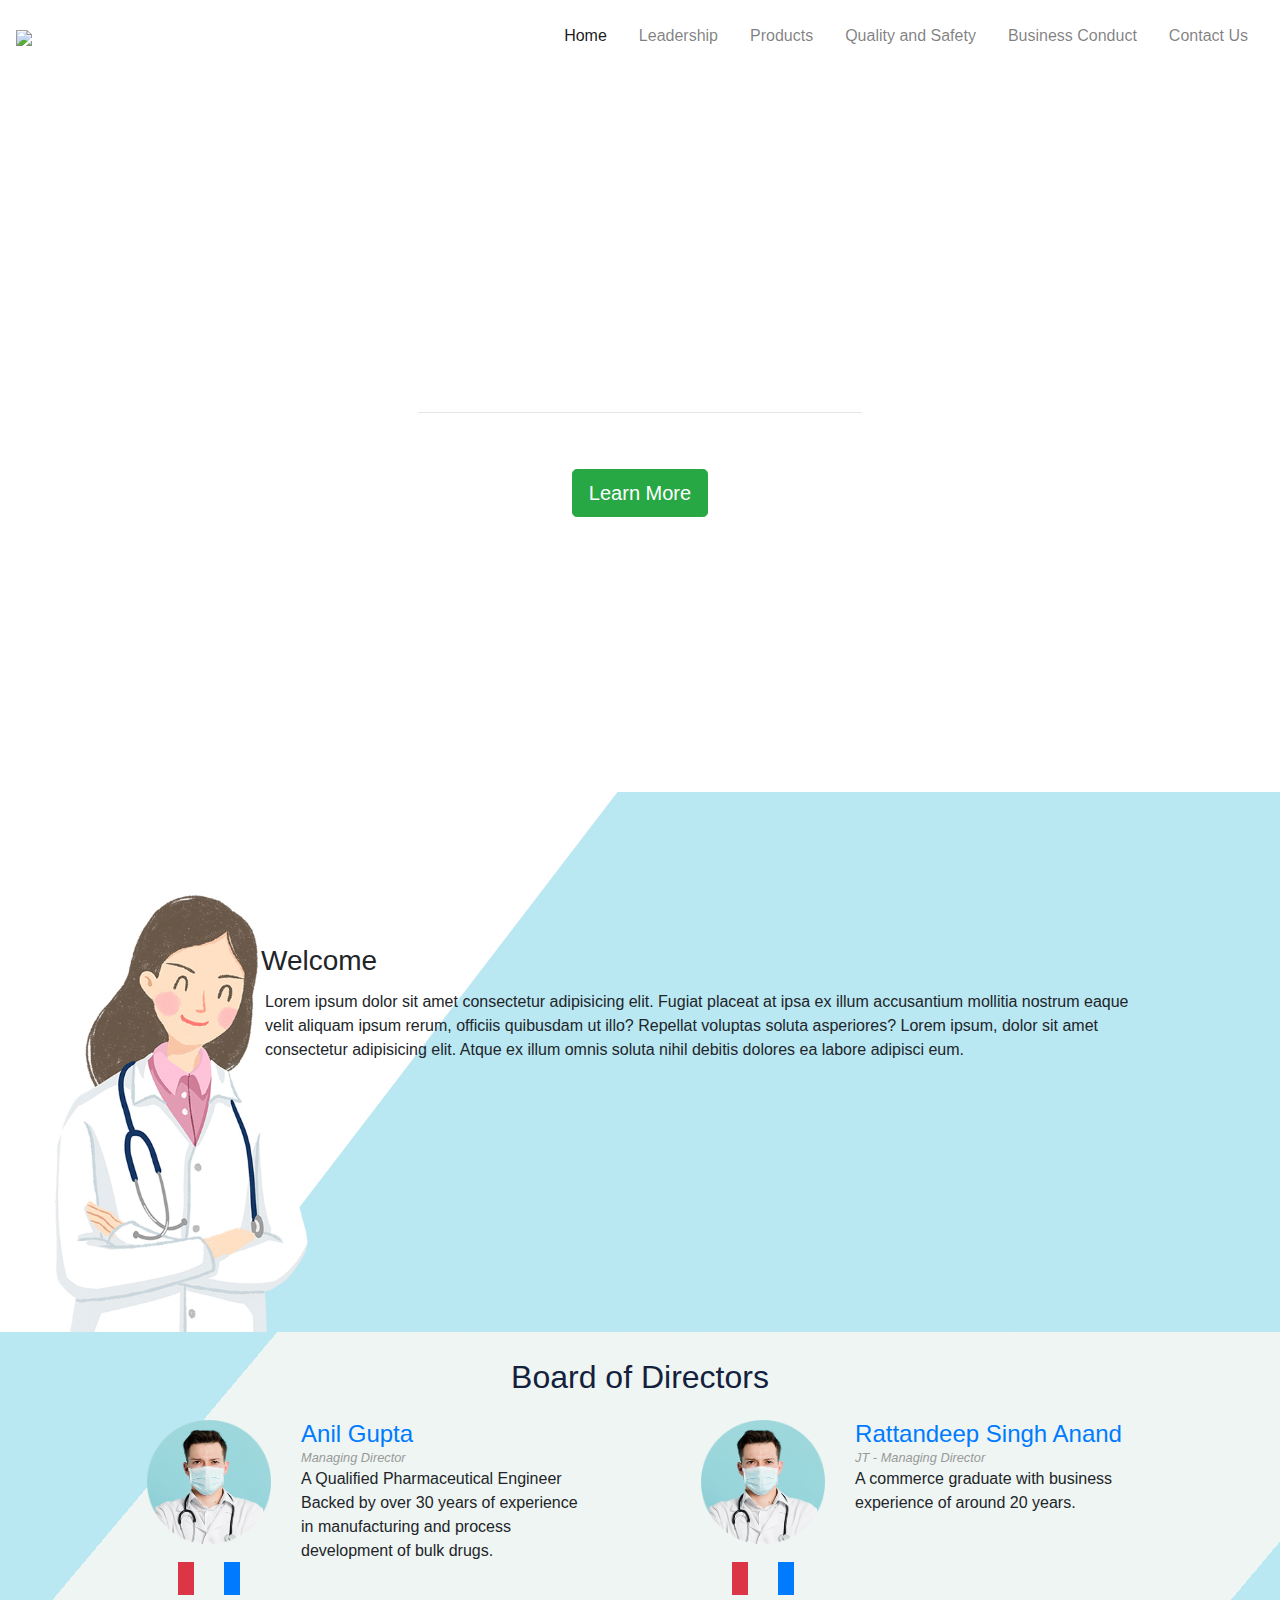
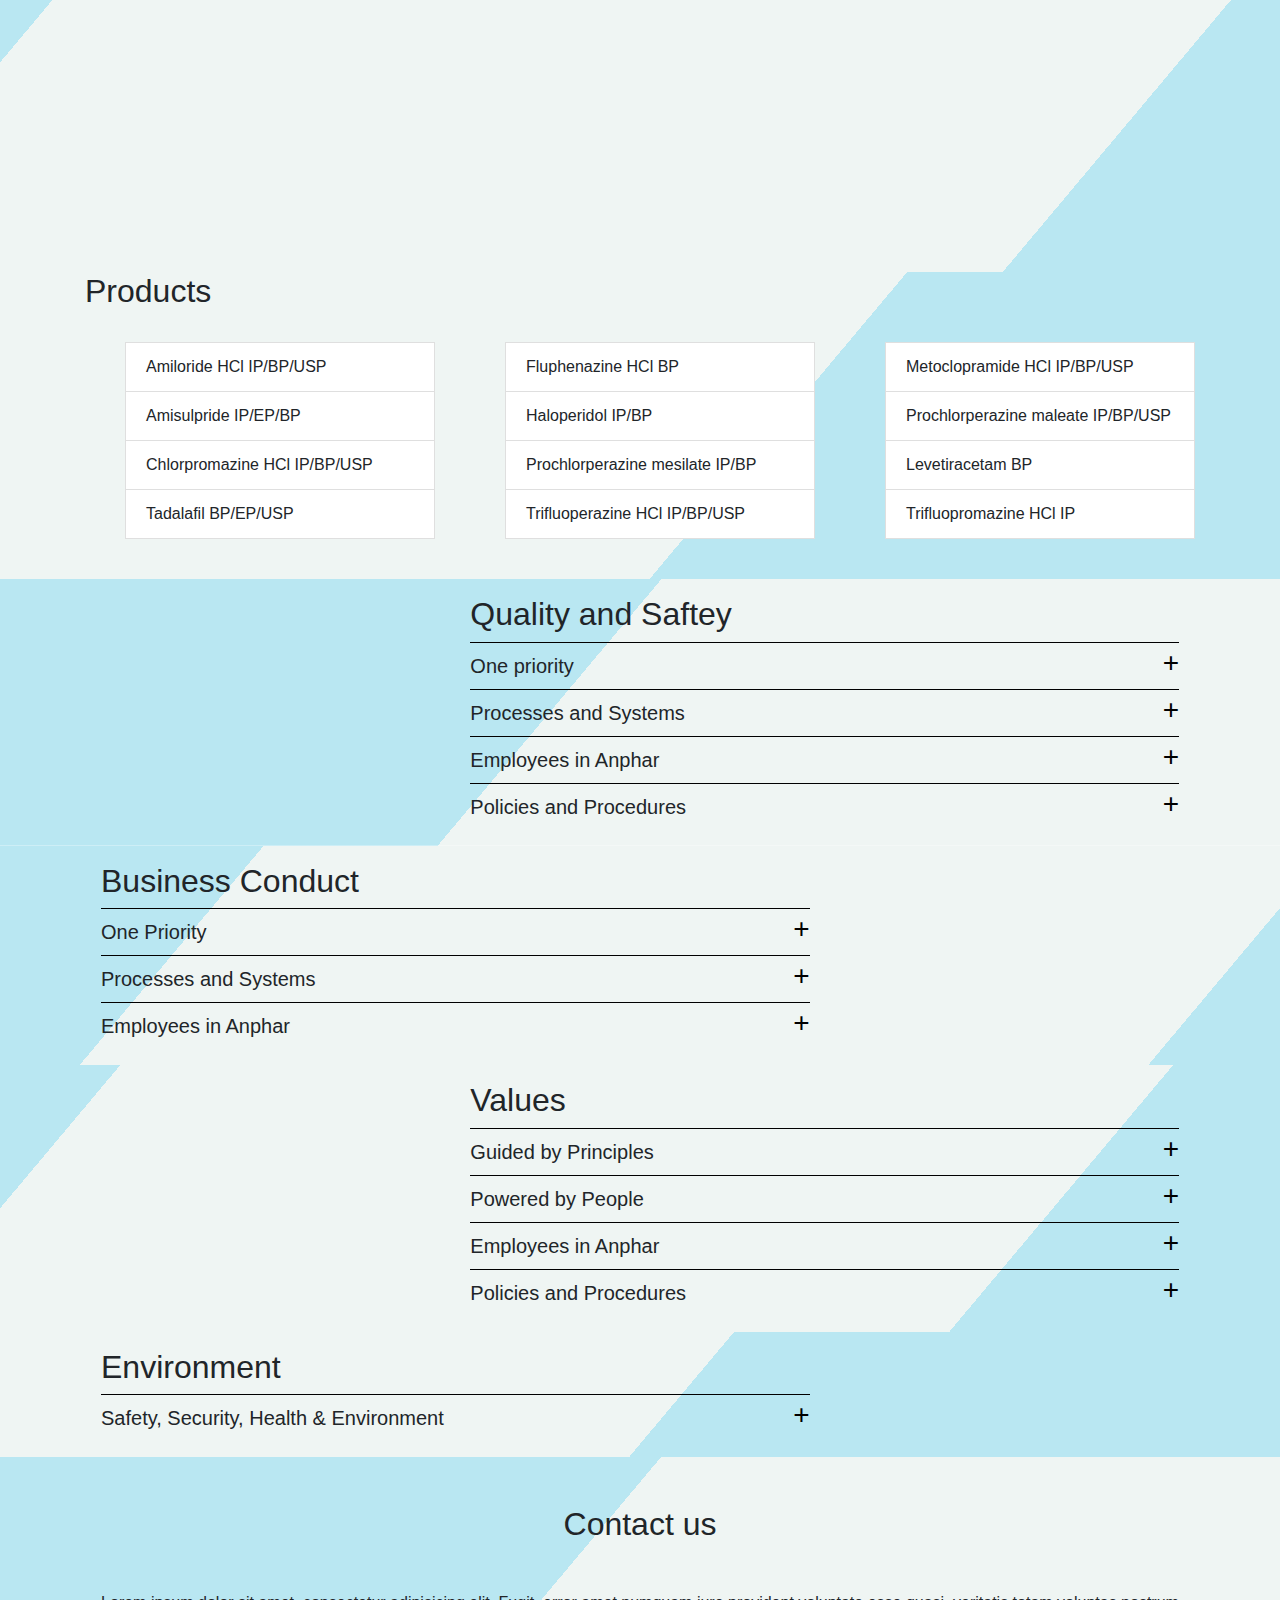
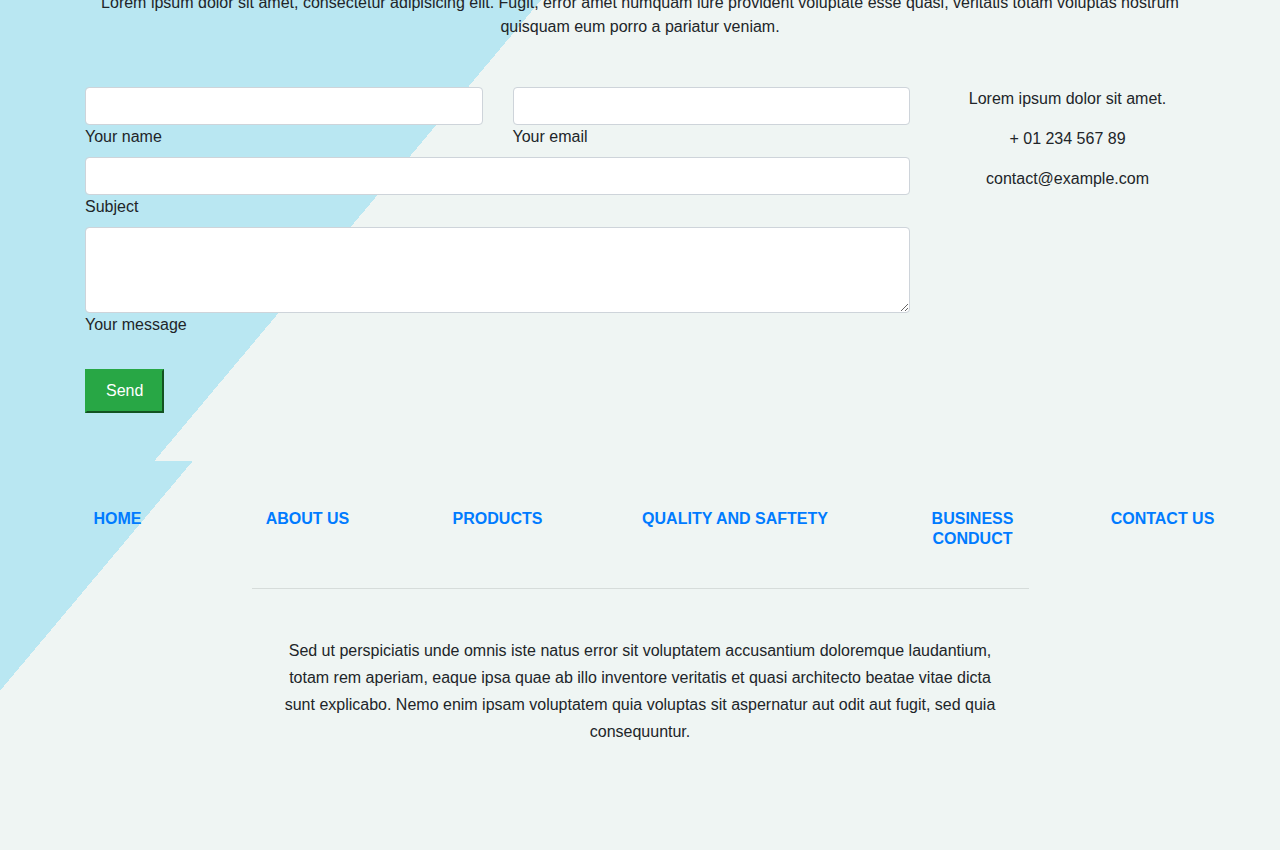
==== index.html @ 5d8beb18 "ui complete desk and mob" ====
<!DOCTYPE html>
<html lang="en">

<head>

  <meta charset="utf-8">
  <meta name="viewport" content="width=device-width, initial-scale=1, shrink-to-fit=no">
  <meta name="description" content="">
  <meta name="author" content="">

  <title>Anphar - Home</title>

  <!-- Bootstrap core CSS -->
  <link href="vendor/bootstrap/css/bootstrap.min.css" rel="stylesheet">

  <!-- ----------Font Awesome------------ -->
  <script src="https://kit.fontawesome.com/c9a392e4e1.js" crossorigin="anonymous"></script>
  <!---------------------------------- Custom styles -------------------- -->
  <link href="css/style.css" rel="stylesheet">

</head>

<body>

  <nav class="navbar navbar-expand-lg navbar-light" id="nab-block">

    <a class="navbar-brand navLogo" href="#"><img src="images/logo-nav.png"></a>

    <ul class="navbar-nav ml-auto">
      <button class="navbar-toggler" type="button" data-toggle="collapse" data-target="#navbarNav"
        aria-controls="navbarNav" aria-expanded="false" aria-label="Toggle navigation">
        <span class="navbar-toggler-icon"></span>
      </button>
      <div class="collapse navbar-collapse"  id="navbarNav">
        <ul class="navbar-nav">
          <li class="nav-item p-2 active">
            <a class="nav-link" href="#">Home <span class="sr-only">(current)</span></a>
          </li>
          <li class="nav-item p-2">
            <a class="nav-link" href="#Leadership">Leadership</a>
          </li>
          <li class="nav-item p-2">
            <a class="nav-link" href="#products">Products</a>
          </li>
          <li class="nav-item p-2">
            <a class="nav-link" href="#QualitandSaftety">Quality and Safety</a>
          </li>
          <li class="nav-item p-2">
            <a class="nav-link" href="#BusinessConduct">Business Conduct</a>
          </li>
          <li class="nav-item p-2">
            <a class="nav-link" href="#">Contact Us</a>
          </li>
        </ul>
      </div>
    </ul>
  </nav>
  <div class="jumbotron bg-img d-flex justify-content-center align-items-center" id="superjumbo">
    <div class="container ">
      <div class="row ">
        <div class="col-12 text-center">
          <h1 class=" text-center">
            <span id="">
              <!-- <img src="images/logo.png" class="log-img w-25 mt-auto mb-auto" /> -->
              <h1 class="logo-text"> Anphar</h1>
            </span>
          </h1>
          <hr width="40%" id="hrjumbo">
          <p class="jump text-center">Creating Quality Molecules With Catalyst Ideas</p>
          <button class="btn btn-success btn-lg ">Learn More</button>
          <span id="whyAnphar"></span>

        </div>
      </div>
      <a href="#whybizwy" id="toptobottom"
        class="animated rubberBand infinite bottom-button-arrow niceScroll icon icon-55 icon-arrow">
      </a>


    </div>
  </div>
  <div class="bg-doc">

    <div class="container  ml-auto about ">

      <div class="row  d-flex">

        <div class="welcome pl-2 pr-2 justify-content-end">
          <br>
          <h3 class="">Welcome</h3>
          <p class="p-1">Lorem ipsum dolor sit amet consectetur adipisicing elit. Fugiat placeat at ipsa ex illum accusantium
            mollitia nostrum eaque velit aliquam ipsum rerum, officiis quibusdam ut illo? Repellat voluptas soluta
            asperiores? Lorem ipsum, dolor sit amet consectetur adipisicing elit. Atque ex illum omnis soluta nihil debitis dolores ea labore adipisci eum. <br></p>
            <br>
        </div>

      </div>
    </div>

  </div>



  <div class="board">
    <h2 class="bod  text-center ">Board of Directors</h2>
    <div class="container">
      <div class="row p-3 justify-content-around">
          <div class="col-xs-12 col-sm-6 col-md-6 col-lg-5">
              <div class="well well-sm ">
                  <div class="row ">
                      <div class="col-sm-6 col-md-4 text-center">
                       

                          <img src="Images/card-img.png" alt="" class="img-rounded img-fluid" />
                     
                          <div class="links p-3 text-center ">
                      
                            <button class="btn"><i class="fa fa-instagram bg-danger p-2" ></i></button>
                            <button class="btn"><i class="fa fa-facebook bg-primary p-2" ></i></button>
                      </div>
                      </div>
                      <div class="col-sm-6 col-md-8 ">
                          <h4 class="m-0 text-primary">
                              Anil Gupta</h4>
                          <small><cite title="San Francisco, USA">Managing Director <i class="glyphicon glyphicon-map-marker">
                          </i></cite></small>
                          <p class="d-sm-none d-md-block">A Qualified Pharmaceutical Engineer Backed by over 30 years of experience in manufacturing and process development of bulk drugs.</p>
              
                         
                      </div>
                  </div>
              </div>
          </div>
     
          <div class="col-xs-12 col-sm-6 col-md-6 col-lg-5">
              <div class="well well-sm ">
                  <div class="row ">
                      <div class="col-sm-6 col-md-4 text-center">
                       
                          <img src="Images/card-img.png" alt="" class="img-rounded img-fluid" />

                         
                          <div class="links p-3  text-center ">
                      
                            <button class="btn"><i class="fa fa-instagram bg-danger p-2" ></i></button> 
                              <button class="btn"><i class="fa fa-facebook bg-primary p-2" ></i></button>
                      </div>

                      </div>
                      <div class="col-sm-6 col-md-8 ">
                          <h4 class=" m-0 text-primary " >
                              Rattandeep Singh Anand</h4 >
                          <small><cite title="San Francisco, USA">JT - Managing Director <i class="glyphicon glyphicon-map-marker">
                          </i></cite></small>
                          <p class="d-sm-none d-md-block "> A commerce graduate with business experience of around 20 years.</p>
              
                         
                      </div>
                  </div>
              </div>
          </div>
      </div>
  </div>

    

  </div>

  </div>

  
  <section id="products">

    <div class="container">
        
        <h2 class="">Products</h2>
        <br>
  
        <div class=" row">
        
        <div class="product-1 col-10 col-sm-10 col-lg-4 ">
          
          <ol >
            <li class="list-group-item">Amiloride HCl IP/BP/USP</li>
            <li class="list-group-item">Amisulpride IP/EP/BP</li>
            <li class="list-group-item">Chlorpromazine HCl IP/BP/USP</li>
            <li class="list-group-item" >Tadalafil BP/EP/USP</li>
           
          </ol>
        </div>

        <div class="product-2 col-10 col-sm-10 col-lg-4">
          
          <ol >
            
            <li class="list-group-item">Fluphenazine HCl BP</li>
            <li class="list-group-item">Haloperidol IP/BP</li>
            <li class="list-group-item">Prochlorperazine mesilate IP/BP</li>
            <li class="list-group-item">Trifluoperazine HCl IP/BP/USP</li>

          </ol>
        </div>
  
        <div class="product-3 col-10 col-sm-10 col-lg-4">
          <ol class="">
            <li class="list-group-item">Metoclopramide HCl IP/BP/USP</li>
            <li class="list-group-item">Prochlorperazine maleate IP/BP/USP</li>
            <li class="list-group-item">Levetiracetam BP</li>
            <li class="list-group-item">Trifluopromazine HCl IP</li>
            
            
          </ol>
  <br>
        </div>
       
  
      </div>
    </div>
  </section>


<section id="quality">
  <div class="container">
    <div class="row info-row p-3">
      <div class="info-img col-4 ">
         <img class="img-fluid" src="images/Quality.png" alt="">
      </div>
      <div class="info-text col-8">
        <div class="summary">
          <h2>
            Quality and Saftey
          </h2>
          <details>
            <summary> One priority</summary>
            <p>
              Quality and safety are our number one priority, and we at Anphar will not accept anything less than the highest
            standards where patient or employee safety is concerned. Anphar's global quality infrastructure is enforced through a strong and effective foundation of policies and
            procedures in all our activities worldwide.
            </p>
          </details>
          <details>
            <summary>Processes and Systems</summary>
            <p>
              Our processes and systems are continuously evaluated to ensure consistently high product quality and compliance
            with current Good Manufacturing Practice (cGMP). Similarly,
            we demand the same high quality standards from our suppliers and distributors worldwide.
            </p>
          </details>
          <details>
            <summary>Employees in Anphar
            </summary>
            <p>mployees in Anphar work according to a comprehensive set of policies and procedures,
              participating in ongoing quality and safety certification and training programs as well as cGMP and Good Clinical
              Practice (GCP) training and certification.</p>
          </details>
          <details>
            <summary>Policies and Procedures
            </summary>
            <p>We strive to continuously improve our policies and procedures in order to assure we have best-in-class programs. As we constantly re-examine and improve our practices, we are determined to provide unsurpassed standards of
              quality and service for patients, customers and colleagues,
              as a trustworthy partner for quality medicine. Our focus is on what's most important. The quality of our products
              and the safety of our employees.</p>
          </details>
        </div>

        
      </div>
    </div>
    </div>
</section>



<section id="conduct">
  <div class="container">
    <div class="row info-row p-3">
      <div class="info-text col-8">
        <div class="summary">
          <h2>
            Business Conduct
          </h2>
          <details>
            <summary> One Priority</summary>
            <p>
              Since Anphar’s inception, employees have worked together to contribute to our mission of advancing patient care
        by developing therapeutics to treat diseases. Fundamental to this mission is Anphar’s
        adherence to the highest legal and ethical standards of business conduct. As a company driven by science and
        dedicated to improving patient care and quality of life, Anphar is committed to such standards,
        as adherence to these protects patient safety, the company, its employees and business customers.
            </p>
          </details>
          <details>
            <summary>Processes and Systems</summary>
            <p>
              It is the responsibility of every Anphar employee to be knowledgeable about, and comply with, Anphar’s
        business conduct policies.
        The company believes working together to move its business forward in the spirit of these policies will continue
        to enhance the reputation of Anphar.
            </p>
          </details>
          <details>
            <summary>Employees in Anphar
            </summary>
            <p>At Anphar we are committed to meeting high ethical standards and complying with all applicable local,
              national and international laws wherever we do business. Our ethical standards are embodied in our Corporate
              Principles.</p>
          </details>
          
        </div>
      </div>
      <div class="info-img col-4"> <img class="img-fluid" src="images/conduct.png" alt=""></div>
    </div>

    </div>
</section>

<section id="value">
  <div class="container">
    <div class="row info-row p-3">
      <div class="info-img col-4">
        <img class="img-fluid" src="images/values.png" alt="">
      </div>
      <div class="info-text col-8">
        <div class="summary">
          <h2>
           Values
          </h2>
          <details>
            <summary> Guided by Principles</summary>
            <p>
              As a pharmaceutical company in a regulated industry, Anphar is dedicated to adhering to the laws and regulations
    applicable to our industry and business world as a whole.
    However, we are not satisfied with merely acting within the realm of acceptability. Anphar proudly and actively
    promotes professional behavior that aligns with the spirit as well as the letter of the law.
            </p>
          </details>
          <details>
            <summary>Powered by People</summary>
            <p>
              Our processes and systems are continuously evaluated to ensure consistently high product quality and compliance
            with current Good Manufacturing Practice (cGMP). Similarly,
            we demand the same high quality standards from our suppliers and distributors worldwide.
            </p>
          </details>
          <details>
            <summary>Employees in Anphar
            </summary>
            <p> We follow the regulations governing testing, approval, manufacture, and distribution of our products because we are
              both morally and legally obligated to do this—
              the people who rely on our products deserve nothing less.</p>
          </details>
          <details>
            <summary>Policies and Procedures
            </summary>
            <p>Anphar is deeply committed to its employees. Our goal is to enable everyone to feel supported,
              treated with respect, and deserving of the same treatment from co-workers that we extend to our customers and
              business partners. <br> We support the community of our employees—where we live and work.</p>
          </details>
        </div>
      </div>
    </div>

    </div>
    </div>
</section>


    
<section id="env">
  <div class="container">



    <div class="row info-row p-3">
      <div class="info-text col-8">
        <div class="summary">
          <h2>
            Environment
          </h2>

          <details>
            <summary>Safety, Security, Health & Environment</summary>
            <p>
              
      Safety, Security, Health & Environment (SHE) - an integral part of all our activities
      <br>
      Only financially successful companies can be active in addressing environmental and social concerns. And at Anphar
      we have also realized for a long time that only environmentally and socially responsible companies can achieve
      sustainable financial success.
      For us, sustainable development represents a long-term commitment to the needs of current and future generations.
      <br>
      Safety, security, health and environmental protection are important and enduring issues in a changing world.
      <br>
      At Anphar, protecting people and the environment isn’t just a legal or social obligation - it’s a key concern in
      everything we do.
            </p>
            
          </details>
          
        </div>
      </div>
      <div class="info-img col-4">
        <img src="images/ecology.png" alt="" class="img-fluid">
      </div>
    </div>
  </div>
</section>
  

        <!--Section: contact-->
<section id="contact" class="py-5">

  <div class="container">

      <!-- Section heading -->
      <h2 class="h1-responsive text-center mb-5">Contact us</h2>
      <!-- Section description -->
      <p class="text-center w-responsive mx-auto mb-5">Lorem ipsum dolor sit amet, consectetur adipisicing elit. Fugit, error amet numquam iure provident voluptate esse quasi, veritatis totam voluptas nostrum quisquam eum porro a pariatur veniam.</p>

      <!-- Grid row -->
      <div class="row">

          <!-- Grid column -->
          <div class="col-md-9 mb-md-0 mb-5">

          <form>

              <!-- Grid row -->
              <div class="row">

              <!-- Grid column -->
              <div class="col-md-6">
                  <div class="md-form mb-0">
                  <input type="text" id="contact-name" class="form-control">
                  <label for="contact-name" class="">Your name</label>
                  </div>
              </div>
              <!-- Grid column -->

              <!-- Grid column -->
              <div class="col-md-6">
                  <div class="md-form mb-0">
                  <input type="text" id="contact-email" class="form-control">
                  <label for="contact-email" class="">Your email</label>
                  </div>
              </div>
              <!-- Grid column -->

              </div>
              <!-- Grid row -->

              <!-- Grid row -->
              <div class="row">

              <!-- Grid column -->
              <div class="col-md-12">
                  <div class="md-form mb-0">
                  <input type="text" id="contact-Subject" class="form-control">
                  <label for="contact-Subject" class="">Subject</label>
                  </div>
              </div>
              <!-- Grid column -->

              </div>
              <!-- Grid row -->

              <!-- Grid row -->
              <div class="row">

              <!-- Grid column -->
              <div class="col-md-12">
                  <div class="md-form">
                  <textarea type="text" id="contact-message" class="form-control md-textarea" rows="3"></textarea>
                  <label for="contact-message">Your message</label>
                  </div>
              </div>
              <!-- Grid column -->

              </div>
              <!-- Grid row -->

          </form>

          <div class="text-center text-md-left">
            <br>
              <button class="btn-success"><a class="btn btn-purple btn-md">Send</a></button>
          </div>

          </div>
          <!-- Grid column -->

          <!-- Grid column -->
          <div class="col-md-3 text-center">
          <ul class="list-unstyled mb-0">
              <li>
              <i class="fas fa-map-marker-alt fa-2x purple-text"></i>
              <p>Lorem ipsum dolor sit amet.</p>
              </li>
              <li>
              <i class="fas fa-phone fa-2x mt-4 purple-text"></i>
              <p>+ 01 234 567 89</p>
              </li>
              <li>
              <i class="fas fa-envelope fa-2x mt-4 purple-text"></i>
              <p class="mb-0">contact@example.com</p>
              </li>
          </ul>
          </div>
          <!-- Grid column -->

      </div>
      <!-- Grid row -->

  </div>

</section>
<!--Section: contact-->
<!-- Footer -->
<footer class="page-footer font-small indigo">

  <!-- Footer Links -->
  <div class="container">

    <!-- Grid row-->
    <div class="row text-center d-flex justify-content-center pt-5 mb-3">

      <!-- Grid column -->
      <div class="col-md-2 mb-3">
        <h6 class="text-uppercase font-weight-bold">
          <a href="#">Home</a>
        </h6>
      </div>
      <!-- Grid column -->
      <!-- Grid column -->
      <div class="col-md-2 mb-3">
        <h6 class="text-uppercase font-weight-bold">
          <a href="#Leadership">About us</a>
        </h6>
      </div>
      <!-- Grid column -->

      <!-- Grid column -->
      <div class="col-md-2 mb-3">
        <h6 class="text-uppercase font-weight-bold">
          <a href="#Products">Products</a>
        </h6>
      </div>
      <!-- Grid column -->

      <!-- Grid column -->
      <div class="col-md-3 mb-3">
        <h6 class="text-uppercase font-weight-bold">
          <a href="#QualityandSaftety">Quality and Saftety</a>
        </h6>
      </div>
      <!-- Grid column -->

      <!-- Grid column -->
      <div class="col-md-2 mb-3">
        <h6 class="text-uppercase font-weight-bold">
          <a href="#BusinessConduct">Business Conduct</a>
        </h6>
      </div>
      <!-- Grid column -->

      <!-- Grid column -->
      <div class="col-md-2 mb-3">
        <h6 class="text-uppercase font-weight-bold">
          <a href="#contact">Contact Us</a>
        </h6>
      </div>
      <!-- Grid column -->

    </div>
    <!-- Grid row-->
    <hr class="rgba-white-light" style="margin: 0 15%;">

    <!-- Grid row-->
    <div class="row d-flex text-center justify-content-center mb-md-0 mb-4">

      <!-- Grid column -->
      <div class="col-md-8 col-12 mt-5">
        <p style="line-height: 1.7rem">Sed ut perspiciatis unde omnis iste natus error sit voluptatem
          accusantium doloremque laudantium, totam rem
          aperiam, eaque ipsa quae ab illo inventore veritatis et quasi architecto beatae vitae dicta sunt
          explicabo.
          Nemo enim ipsam voluptatem quia voluptas sit aspernatur aut odit aut fugit, sed quia consequuntur.</p>
      </div>
      <!-- Grid column -->

    </div>
    <!-- Grid row-->
    <hr class="clearfix d-md-none rgba-white-light" style="margin: 10% 15% 5%;">

    <!-- Grid row-->
    <div class="row pb-3">

      <!-- Grid column -->
      <div class="col-md-12">

        <div class="mb-5 flex-center">

          <!-- Facebook -->
          <a class="fb-ic">
            <i class="fab fa-facebook-f fa-lg white-text mr-4"> </i>
          </a>
          <!-- Twitter -->
          <a class="tw-ic">
            <i class="fab fa-twitter fa-lg white-text mr-4"> </i>
          </a>
          <!-- Google +-->
          <a class="gplus-ic">
            <i class="fab fa-google-plus-g fa-lg white-text mr-4"> </i>
          </a>
          <!--Linkedin -->
          <a class="li-ic">
            <i class="fab fa-linkedin-in fa-lg white-text mr-4"> </i>
          </a>
          <!--Instagram-->
          <a class="ins-ic">
            <i class="fab fa-instagram fa-lg white-text mr-4"> </i>
          </a>
          <!--Pinterest-->
          <a class="pin-ic">
            <i class="fab fa-pinterest fa-lg white-text"> </i>
          </a>

        </div>

      </div>
      <!-- Grid column -->

    </div>
    <!-- Grid row-->

  </div>
 

</footer>
<!-- Footer -->
 
 


  <script src="vendor/jquery/jquery.min.js"></script>
  <script src="vendor/bootstrap/js/bootstrap.bundle.min.js"></script>

  <!-- Menu Toggle Script -->
  <!-- <script>
    $("#menu-toggle").click(function (e) {
      e.preventDefault();
      $("#wrapper").toggleClass("toggled");
    });
  </script> -->
</body>

</html>
</html>
---- css/style.css ----
@import url('https://fonts.googleapis.com/css2?family=Pacifico&display=swap');

html {
  scroll-behavior: smooth;
}

body{
  
}
#logo {
  padding-left: 1em;
}

.navLogo {
  width: 6%;
}

.jumbotron {
  margin-bottom: 0;
}

.logo-text{
  font-family: 'Pacifico', cursive;
  font-size-adjust: inherit;
}

}
#nav-block {
  background-color: #a5a58d;
}

.bg-img {
  background: url('../images/bg1.jpg');
  background-position: center;
  background-repeat: no-repeat;
  background-size: cover;
  
  color: #fff;
  height: 80vh;
}

.about{
  padding: 10%;
  margin: 0 ;
}
.bg-doc{
  background: url('../Images/bgg-doc.jpg');
  background-position: center;
  background-repeat: no-repeat;
  background-size: cover;
  height: 60vh;
  
}

.nav-link{
color: #fff;
}
.bod{
color: #14213d;

}

button{
  align-self: center;
}


.board{
  background: rgb(185,231,242);
background: linear-gradient(-50deg, rgba(185,231,242,1) 16%, rgba(239,245,243,1) 16%, rgba(239,245,243,1) 84%, rgba(185,231,242,1) 84%);

  height: 60vh;
  padding-top: 2%;
  
}

.card{
  margin: 0.5%;
}


.d-flex{
  flex-wrap: nowrap;
}


#contact{
  background: rgb(239,245,243);
  background: linear-gradient(-50deg, rgba(239,245,243,1) 63%, rgba(185,231,242,1) 63%);  
}



#products {


 

  background: rgb(185,231,242);
  background: linear-gradient(-50deg, rgba(185,231,242,1) 41%, rgba(239,245,243,1) 41%);
  background-position: center;
  background-repeat: no-repeat;
  background-size: cover;
  

}

#quality{
  background: rgb(239,245,243);
background: linear-gradient(-50deg, rgba(239,245,243,1) 56%, rgba(185,231,242,1) 56%);
background-position: center;
background-repeat: no-repeat;
background-size: cover;

}


#conduct{
  background: rgb(185,231,242);
background: linear-gradient(-50deg, rgba(185,231,242,1) 9%, rgba(239,245,243,1) 9%, rgba(239,245,243,1) 82%, rgba(185,231,242,1) 82%);
}


#value{
  background: rgb(185,231,242);
background: linear-gradient(-50deg, rgba(185,231,242,1) 22%, rgba(239,245,243,1) 22%, rgba(239,245,243,1) 92%, rgba(185,231,242,1) 92%);
}
#env{
  background: rgb(185,231,242);
background: linear-gradient(-50deg, rgba(185,231,242,1) 47%, rgba(239,245,243,1) 47%);
}

footer{
  background: rgb(239,245,243);
background: linear-gradient(-50deg, rgba(239,245,243,1) 88%, rgba(185,231,242,1) 88%);
}

details[open] summary ~ * {
  animation: open 0.3s ease-in-out;
}

@keyframes open {
  0% {
    opacity: 0;
  }
  100% {
    opacity: 1;
  }
}
details summary::-webkit-details-marker {
  display: none;
}

details summary {
  width: 100%;
  padding: 0.5rem 0;
  border-top: 1px solid black;
  position: relative;
  cursor: pointer;
  font-size: 1.25rem;
  font-weight: 300;
  list-style: none;
}

details summary:after {
  content: "+";
  color: black;
  position: absolute;
  font-size: 1.75rem;
  line-height: 0;
  margin-top: 0.75rem;
  right: 0;
  font-weight: 200;
  transform-origin: center;
  transition: 200ms linear;
}
details[open] summary:after {
  transform: rotate(45deg);
  font-size: 2rem;
}
details summary {
  outline: 0;
}
details p {
  font-size: 0.95rem;
  margin: 0 0 1rem;
  padding-top: 1rem;
}






















@media all and (max-width: 880px) {
  .d-flex{
    flex-wrap: wrap;
    
  }

  .about{
    padding: 5px;
    margin: 0 ;
  }

  .card{
    width: 100%;
  }
  .bg-doc {
     background: rgb(201,219,207);
  background: linear-gradient(-45deg, rgba(201,219,207,1) 50%, rgba(244,251,247,1) 50%);
    height: auto;
    
  }
  .bg-img{
    height: auto;
  }
  .board{
    height: auto;
  }
  .display-2, .display-4:disabled

}

@media all and (max-width: 575px)  {

  .card-img{
    width: 80vh;
  }
  

}




.glyphicon {  margin-bottom: 10px;margin-right: 10px;}

small {
display: block;
line-height: 1.428571429;
color: #999;
}

.card-img{
  object-fit: cover;
}
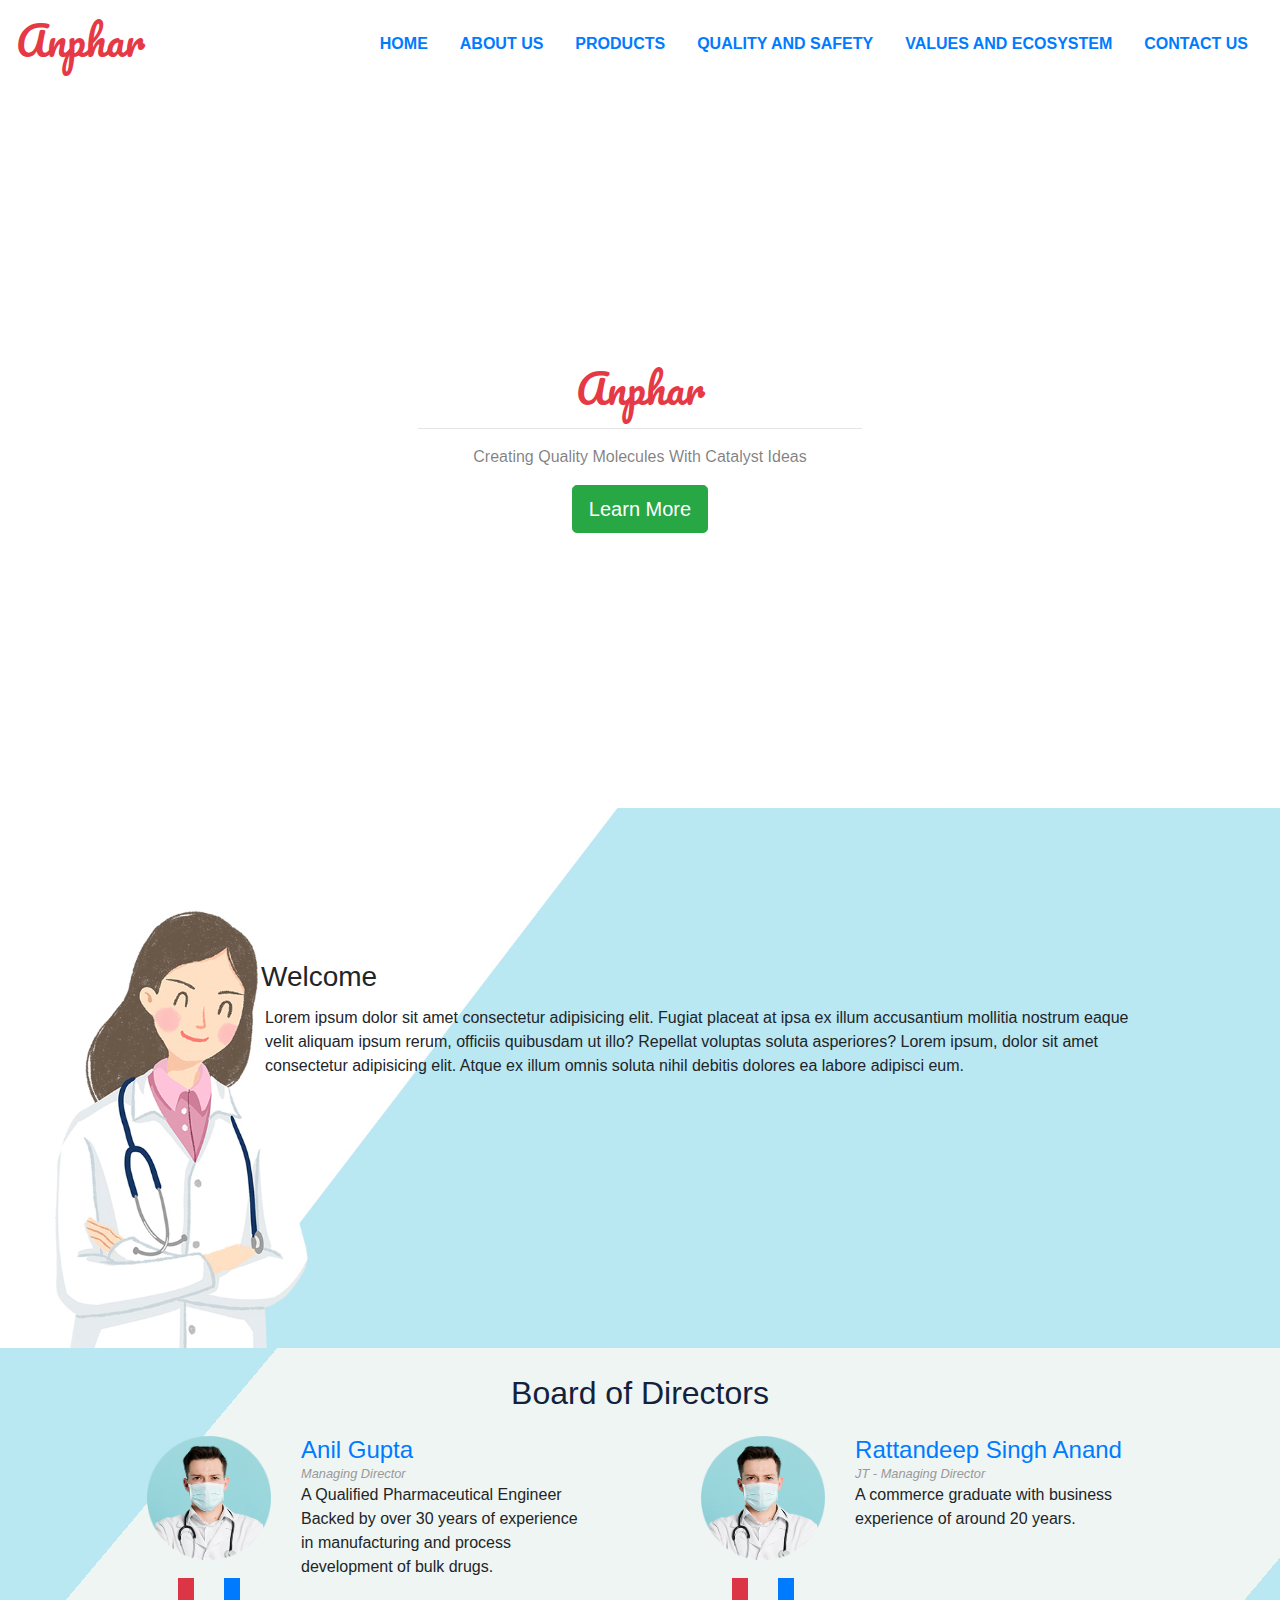
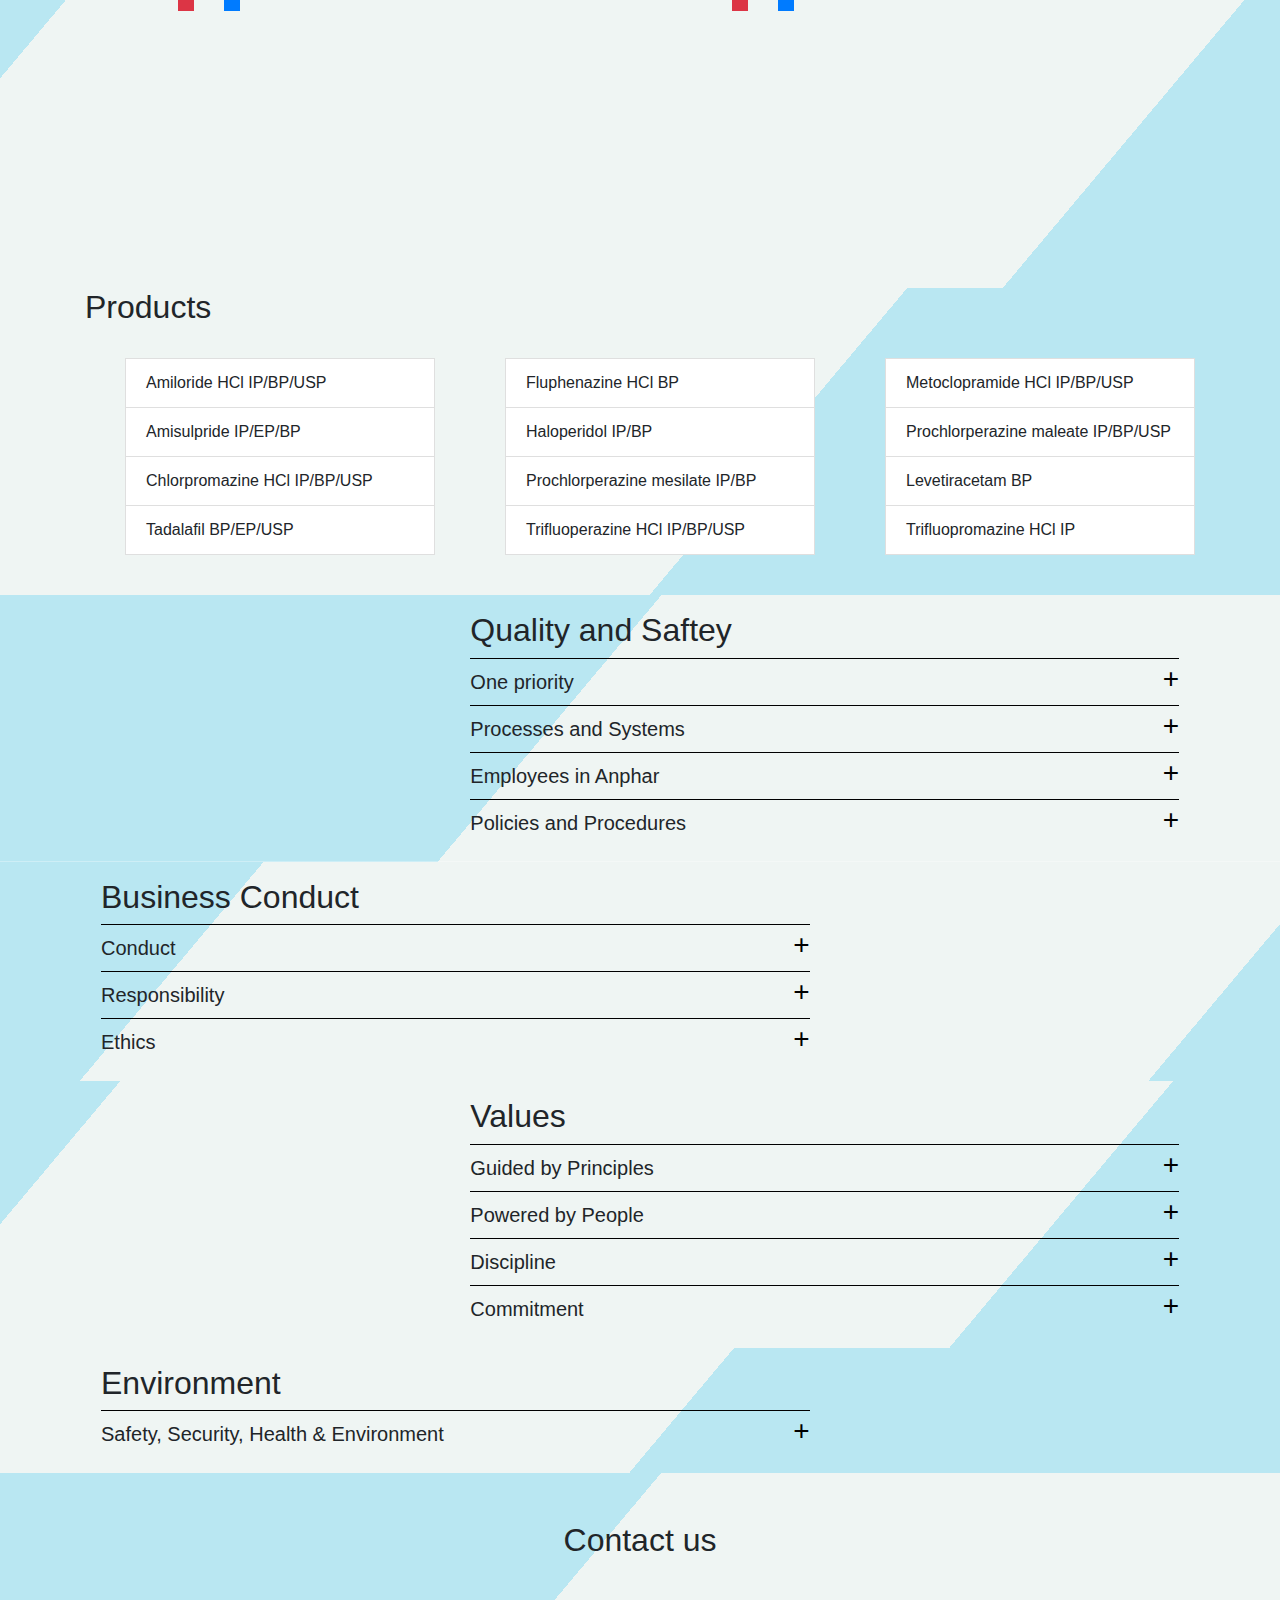
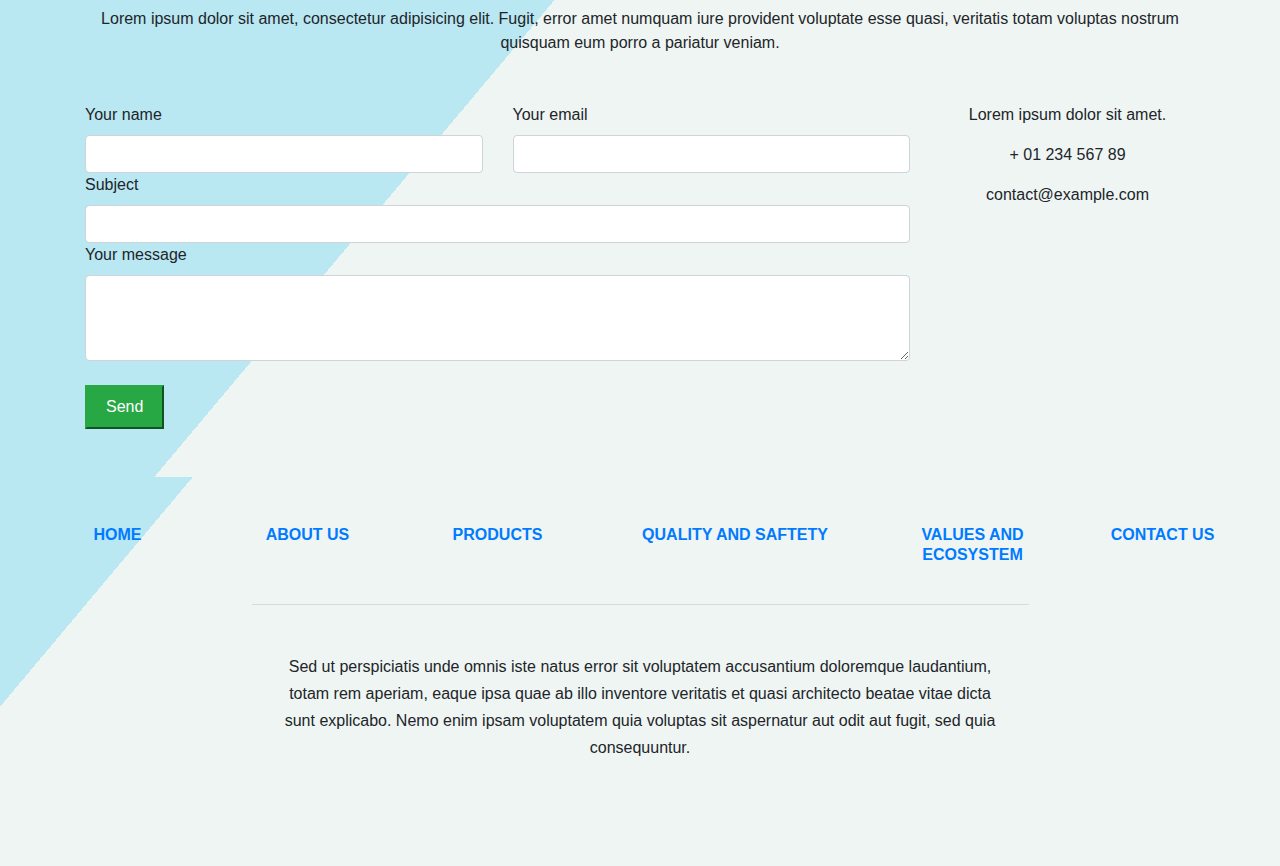
==== commit dc720ed0: "ui complete" ====
--- a/index.html
+++ b/index.html
@@ -20,36 +20,41 @@
 
 </head>
 
-<body>
+<body id="home">
 
   <nav class="navbar navbar-expand-lg navbar-light" id="nab-block">
 
-    <a class="navbar-brand navLogo" href="#"><img src="images/logo-nav.png"></a>
-
-    <ul class="navbar-nav ml-auto">
+    <a class="navbar-brand navLogo" href="#"> <h1 class=" text-center logo-text ">
+      <span id="">
+        <!-- <img src="images/logo.png" class="log-img w-25 mt-auto mb-auto" /> -->
+         Anphar
+      </span>
+    </h1></a>
+
+    <ul class="navbar-nav ml-auto ">
       <button class="navbar-toggler" type="button" data-toggle="collapse" data-target="#navbarNav"
         aria-controls="navbarNav" aria-expanded="false" aria-label="Toggle navigation">
         <span class="navbar-toggler-icon"></span>
       </button>
-      <div class="collapse navbar-collapse"  id="navbarNav">
+      <div class="collapse navbar-collapse navbar-text"  id="navbarNav">
         <ul class="navbar-nav">
-          <li class="nav-item p-2 active">
-            <a class="nav-link" href="#">Home <span class="sr-only">(current)</span></a>
+          <li class="nav-item text-uppercase font-weight-bold p-2 active">
+            <a class="nav-link text-primary" href="#home">Home <span class="sr-only">(current)</span></a>
           </li>
-          <li class="nav-item p-2">
-            <a class="nav-link" href="#Leadership">Leadership</a>
+          <li class="nav-item text-uppercase font-weight-bold p-2">
+            <a class="nav-link text-primary" href="#about">About US</a>
           </li>
-          <li class="nav-item p-2">
-            <a class="nav-link" href="#products">Products</a>
+          <li class="nav-item text-uppercase font-weight-bold p-2">
+            <a class="nav-link text-primary" href="#products">Products</a>
           </li>
-          <li class="nav-item p-2">
-            <a class="nav-link" href="#QualitandSaftety">Quality and Safety</a>
+          <li class="nav-item text-uppercase font-weight-bold p-2">
+            <a class="nav-link text-primary" href="#quality">Quality and Safety</a>
           </li>
-          <li class="nav-item p-2">
-            <a class="nav-link" href="#BusinessConduct">Business Conduct</a>
+          <li class="nav-item text-uppercase font-weight-bold p-2">
+            <a class="nav-link text-primary" href="#value">Values and Ecosystem</a>
           </li>
-          <li class="nav-item p-2">
-            <a class="nav-link" href="#">Contact Us</a>
+          <li class="nav-item text-uppercase font-weight-bold p-2">
+            <a class="nav-link text-primary" href="#contact">Contact Us</a>
           </li>
         </ul>
       </div>
@@ -59,16 +64,15 @@
     <div class="container ">
       <div class="row ">
         <div class="col-12 text-center">
-          <h1 class=" text-center">
+          <h1 class=" text-center logo-text ">
             <span id="">
               <!-- <img src="images/logo.png" class="log-img w-25 mt-auto mb-auto" /> -->
-              <h1 class="logo-text"> Anphar</h1>
+               Anphar
             </span>
           </h1>
           <hr width="40%" id="hrjumbo">
-          <p class="jump text-center">Creating Quality Molecules With Catalyst Ideas</p>
-          <button class="btn btn-success btn-lg ">Learn More</button>
-          <span id="whyAnphar"></span>
+          <p class="text-black-50 jump text-center ">Creating Quality Molecules With Catalyst Ideas</p>
+          <a href="#about" class="btn btn-success btn-lg ">Learn More</a>
 
         </div>
       </div>
@@ -79,7 +83,7 @@
 
     </div>
   </div>
-  <div class="bg-doc">
+  <div id="about" class="bg-doc">
 
     <div class="container  ml-auto about ">
 
@@ -249,7 +253,7 @@
           <details>
             <summary>Employees in Anphar
             </summary>
-            <p>mployees in Anphar work according to a comprehensive set of policies and procedures,
+            <p>Employees in Anphar work according to a comprehensive set of policies and procedures,
               participating in ongoing quality and safety certification and training programs as well as cGMP and Good Clinical
               Practice (GCP) training and certification.</p>
           </details>
@@ -280,7 +284,7 @@
             Business Conduct
           </h2>
           <details>
-            <summary> One Priority</summary>
+            <summary> Conduct</summary>
             <p>
               Since Anphar’s inception, employees have worked together to contribute to our mission of advancing patient care
         by developing therapeutics to treat diseases. Fundamental to this mission is Anphar’s
@@ -290,7 +294,7 @@
             </p>
           </details>
           <details>
-            <summary>Processes and Systems</summary>
+            <summary>Responsibility</summary>
             <p>
               It is the responsibility of every Anphar employee to be knowledgeable about, and comply with, Anphar’s
         business conduct policies.
@@ -299,7 +303,7 @@
             </p>
           </details>
           <details>
-            <summary>Employees in Anphar
+            <summary>Ethics
             </summary>
             <p>At Anphar we are committed to meeting high ethical standards and complying with all applicable local,
               national and international laws wherever we do business. Our ethical standards are embodied in our Corporate
@@ -343,14 +347,14 @@
             </p>
           </details>
           <details>
-            <summary>Employees in Anphar
+            <summary>Discipline
             </summary>
             <p> We follow the regulations governing testing, approval, manufacture, and distribution of our products because we are
               both morally and legally obligated to do this—
               the people who rely on our products deserve nothing less.</p>
           </details>
           <details>
-            <summary>Policies and Procedures
+            <summary>Commitment
             </summary>
             <p>Anphar is deeply committed to its employees. Our goal is to enable everyone to feel supported,
               treated with respect, and deserving of the same treatment from co-workers that we extend to our customers and
@@ -431,8 +435,8 @@
               <!-- Grid column -->
               <div class="col-md-6">
                   <div class="md-form mb-0">
+                    <label for="contact-name" class="">Your name</label>
                   <input type="text" id="contact-name" class="form-control">
-                  <label for="contact-name" class="">Your name</label>
                   </div>
               </div>
               <!-- Grid column -->
@@ -440,8 +444,8 @@
               <!-- Grid column -->
               <div class="col-md-6">
                   <div class="md-form mb-0">
+                    <label for="contact-email" class="">Your email</label>
                   <input type="text" id="contact-email" class="form-control">
-                  <label for="contact-email" class="">Your email</label>
                   </div>
               </div>
               <!-- Grid column -->
@@ -455,8 +459,8 @@
               <!-- Grid column -->
               <div class="col-md-12">
                   <div class="md-form mb-0">
+                    <label for="contact-Subject" class="">Subject</label>
                   <input type="text" id="contact-Subject" class="form-control">
-                  <label for="contact-Subject" class="">Subject</label>
                   </div>
               </div>
               <!-- Grid column -->
@@ -470,8 +474,8 @@
               <!-- Grid column -->
               <div class="col-md-12">
                   <div class="md-form">
+                    <label for="contact-message">Your message</label>
                   <textarea type="text" id="contact-message" class="form-control md-textarea" rows="3"></textarea>
-                  <label for="contact-message">Your message</label>
                   </div>
               </div>
               <!-- Grid column -->
@@ -527,14 +531,14 @@
       <!-- Grid column -->
       <div class="col-md-2 mb-3">
         <h6 class="text-uppercase font-weight-bold">
-          <a href="#">Home</a>
+          <a href="#home">Home</a>
         </h6>
       </div>
       <!-- Grid column -->
       <!-- Grid column -->
       <div class="col-md-2 mb-3">
         <h6 class="text-uppercase font-weight-bold">
-          <a href="#Leadership">About us</a>
+          <a href="#about">About us</a>
         </h6>
       </div>
       <!-- Grid column -->
@@ -542,7 +546,7 @@
       <!-- Grid column -->
       <div class="col-md-2 mb-3">
         <h6 class="text-uppercase font-weight-bold">
-          <a href="#Products">Products</a>
+          <a href="#products">Products</a>
         </h6>
       </div>
       <!-- Grid column -->
@@ -550,7 +554,7 @@
       <!-- Grid column -->
       <div class="col-md-3 mb-3">
         <h6 class="text-uppercase font-weight-bold">
-          <a href="#QualityandSaftety">Quality and Saftety</a>
+          <a href="#quality">Quality and Saftety</a>
         </h6>
       </div>
       <!-- Grid column -->
@@ -558,7 +562,7 @@
       <!-- Grid column -->
       <div class="col-md-2 mb-3">
         <h6 class="text-uppercase font-weight-bold">
-          <a href="#BusinessConduct">Business Conduct</a>
+          <a href="#value">Values and Ecosystem</a>
         </h6>
       </div>
       <!-- Grid column -->
@@ -645,13 +649,7 @@
   <script src="vendor/jquery/jquery.min.js"></script>
   <script src="vendor/bootstrap/js/bootstrap.bundle.min.js"></script>
 
-  <!-- Menu Toggle Script -->
-  <!-- <script>
-    $("#menu-toggle").click(function (e) {
-      e.preventDefault();
-      $("#wrapper").toggleClass("toggled");
-    });
-  </script> -->
+  
 </body>
 
 </html>
--- a/css/style.css
+++ b/css/style.css
@@ -14,6 +14,10 @@
 
 .navLogo {
   width: 6%;
+}
+
+#navbarNav{
+  color: #007bff !important;
 }
 
 .jumbotron {
@@ -23,6 +27,7 @@
 .logo-text{
   font-family: 'Pacifico', cursive;
   font-size-adjust: inherit;
+  color: #e63946;
 }
 
 }
@@ -31,7 +36,7 @@
 }
 
 .bg-img {
-  background: url('../images/bg1.jpg');
+  background: url('../images/bg6.jpg');
   background-position: center;
   background-repeat: no-repeat;
   background-size: cover;
@@ -224,8 +229,8 @@
     width: 100%;
   }
   .bg-doc {
-     background: rgb(201,219,207);
-  background: linear-gradient(-45deg, rgba(201,219,207,1) 50%, rgba(244,251,247,1) 50%);
+    background: rgb(185,231,242);
+    background: linear-gradient(-50deg, rgba(185,231,242,1) 47%, rgba(239,245,243,1) 47%);
     height: auto;
     
   }
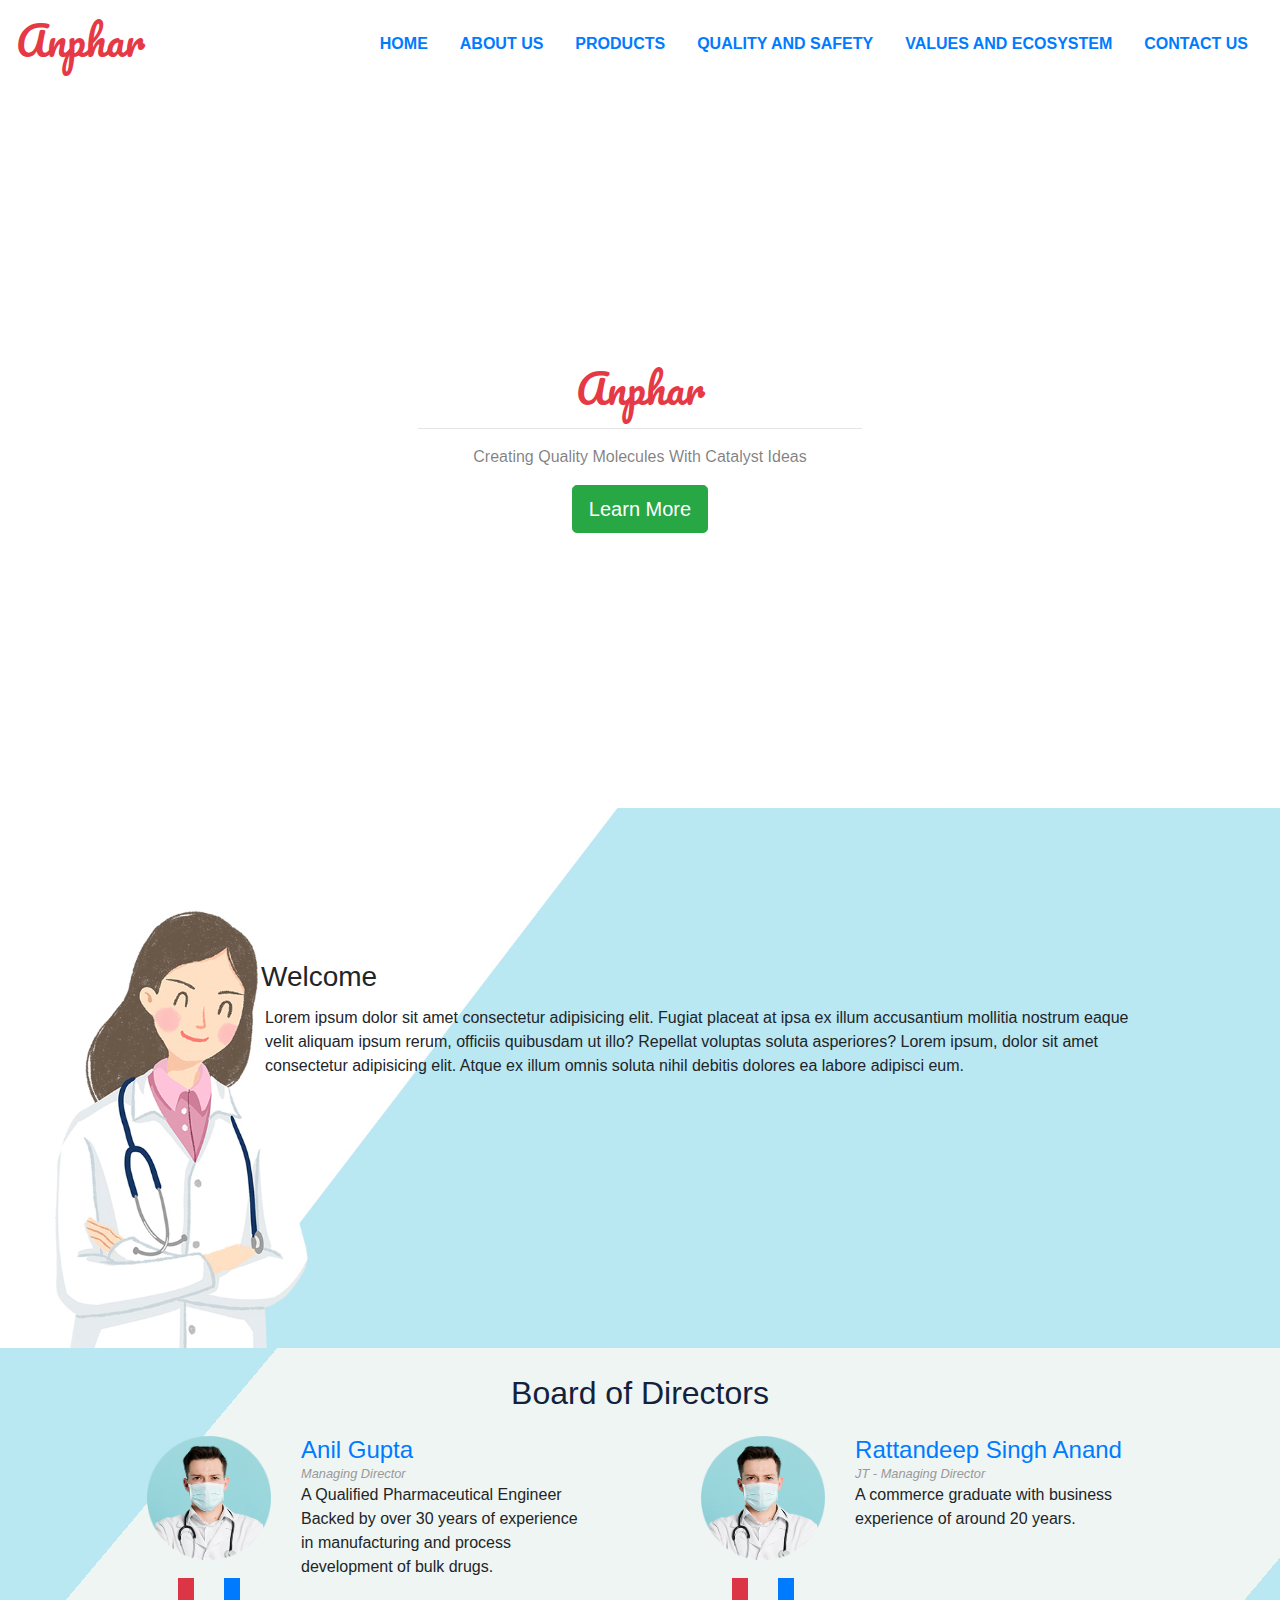
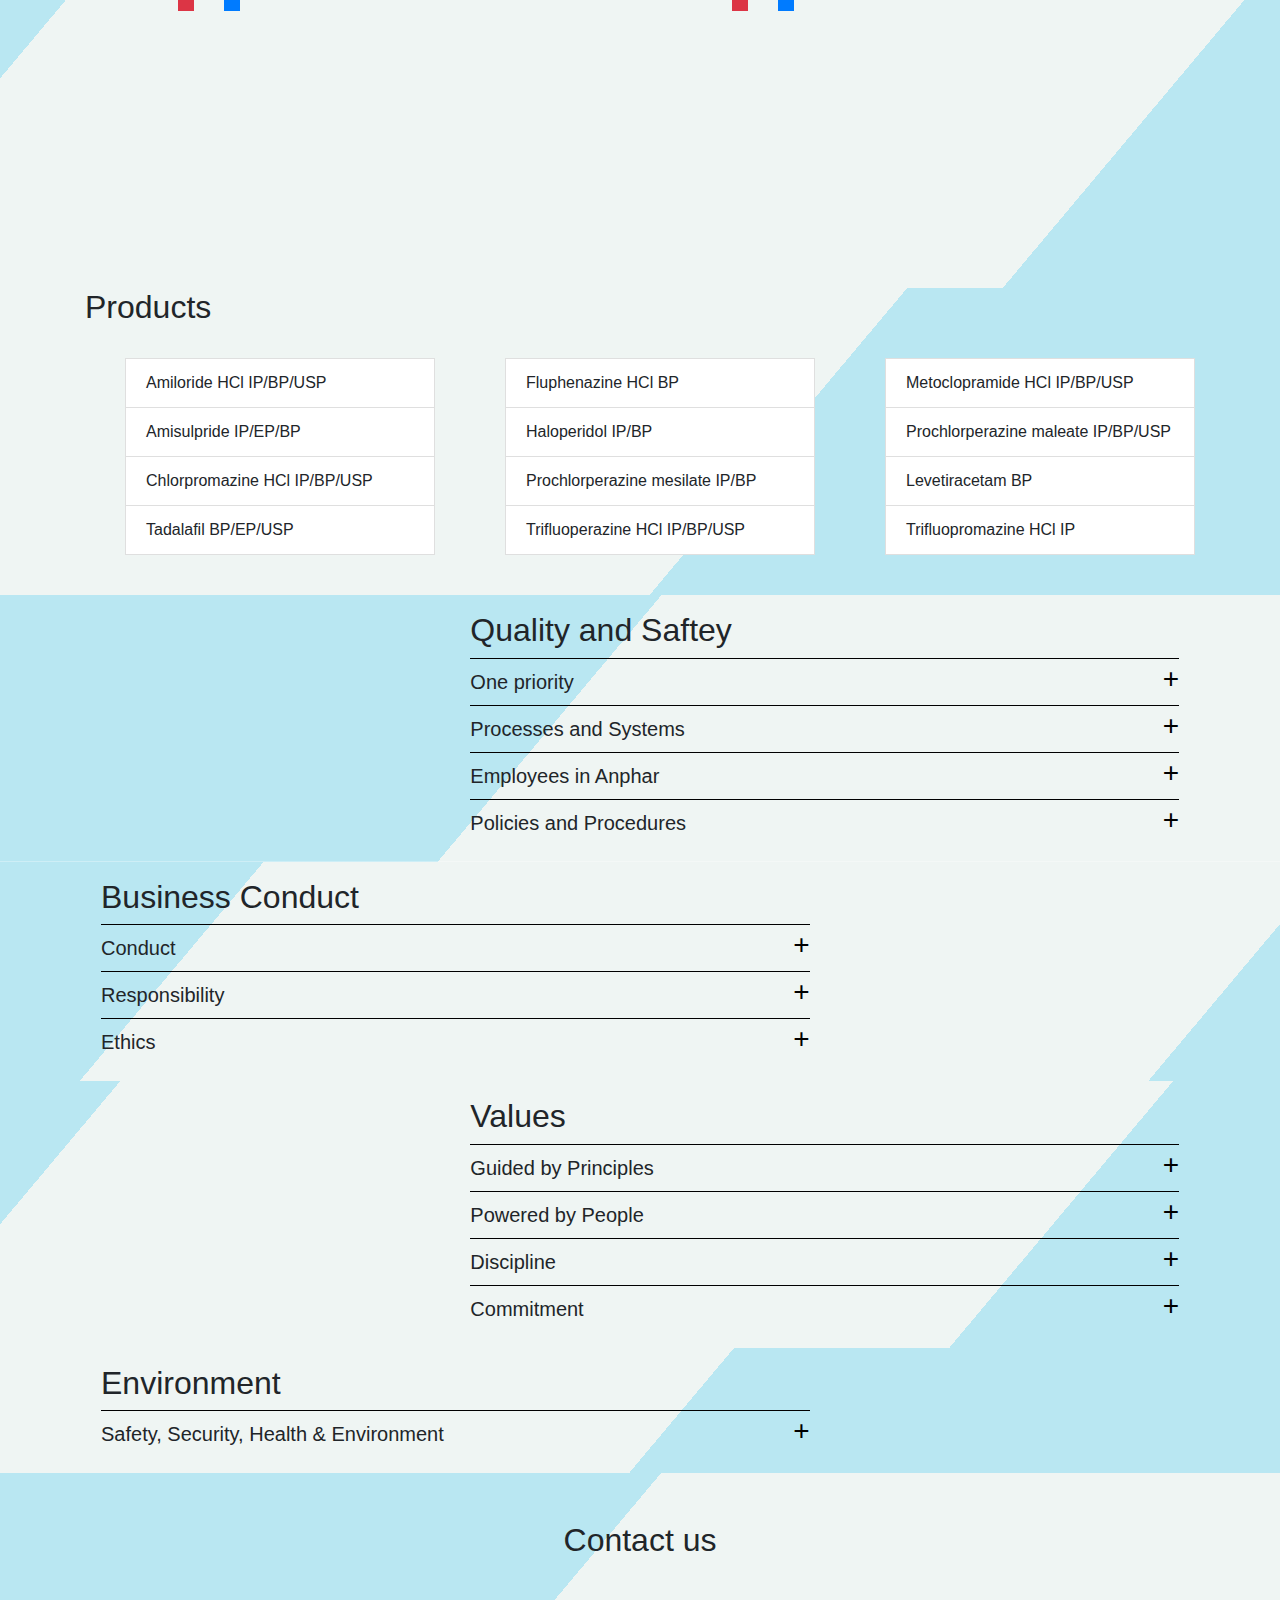
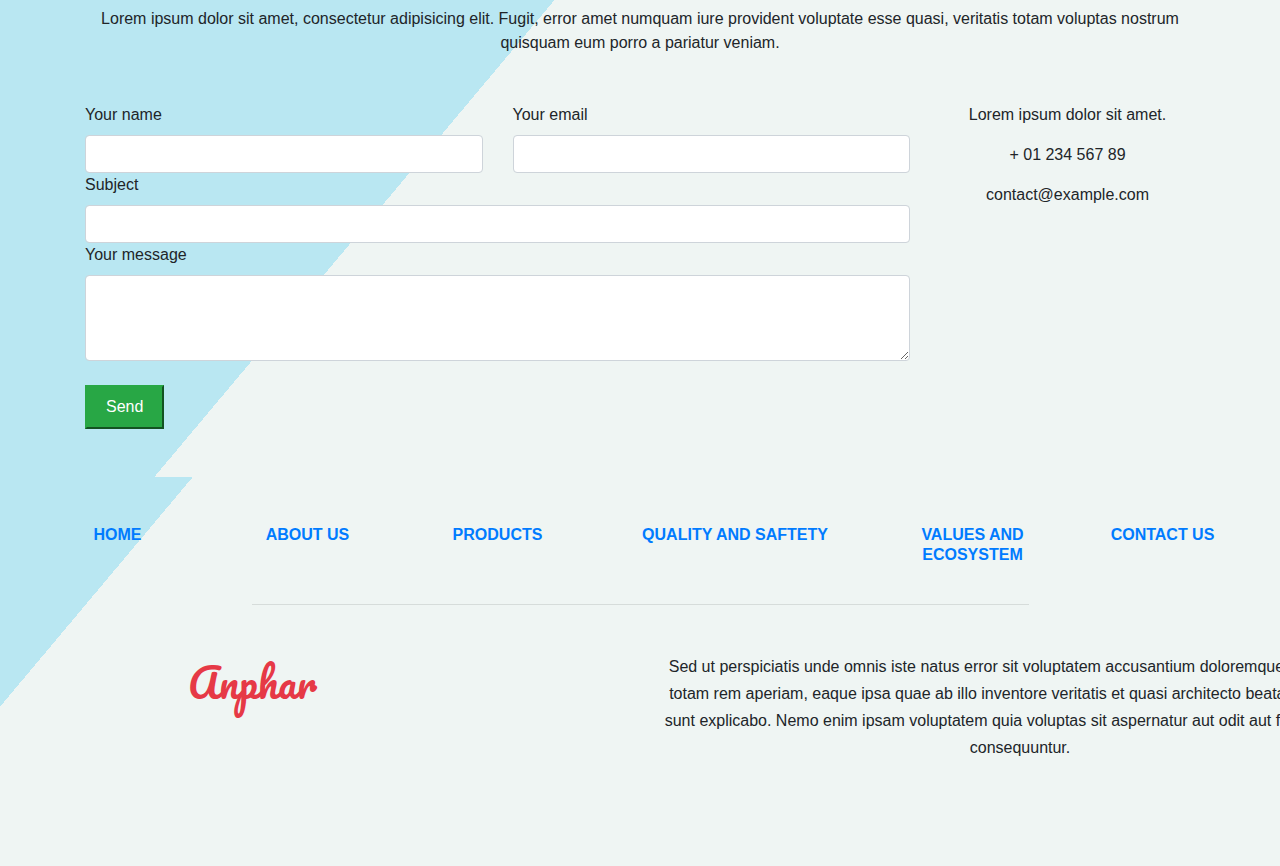
==== commit 6a93f387: "update footer" ====
--- a/index.html
+++ b/index.html
@@ -24,7 +24,7 @@
 
   <nav class="navbar navbar-expand-lg navbar-light" id="nab-block">
 
-    <a class="navbar-brand navLogo" href="#"> <h1 class=" text-center logo-text ">
+    <a class="navbar-brand navLogo" href="#home"> <h1 class=" text-center logo-text ">
       <span id="">
         <!-- <img src="images/logo.png" class="log-img w-25 mt-auto mb-auto" /> -->
          Anphar
@@ -584,6 +584,17 @@
 
       <!-- Grid column -->
       <div class="col-md-8 col-12 mt-5">
+        
+        <a class="navbar-brand" href="#home"> <h1 class=" text-center logo-text ">
+          <span id="">
+            <!-- <img src="images/logo.png" class="log-img w-25 mt-auto mb-auto" /> -->
+             Anphar
+          </span>
+        </h1></a>
+      </div>
+      <!-- Grid column -->
+      <!-- Grid column -->
+      <div class="col-md-8 col-12 mt-5">
         <p style="line-height: 1.7rem">Sed ut perspiciatis unde omnis iste natus error sit voluptatem
           accusantium doloremque laudantium, totam rem
           aperiam, eaque ipsa quae ab illo inventore veritatis et quasi architecto beatae vitae dicta sunt
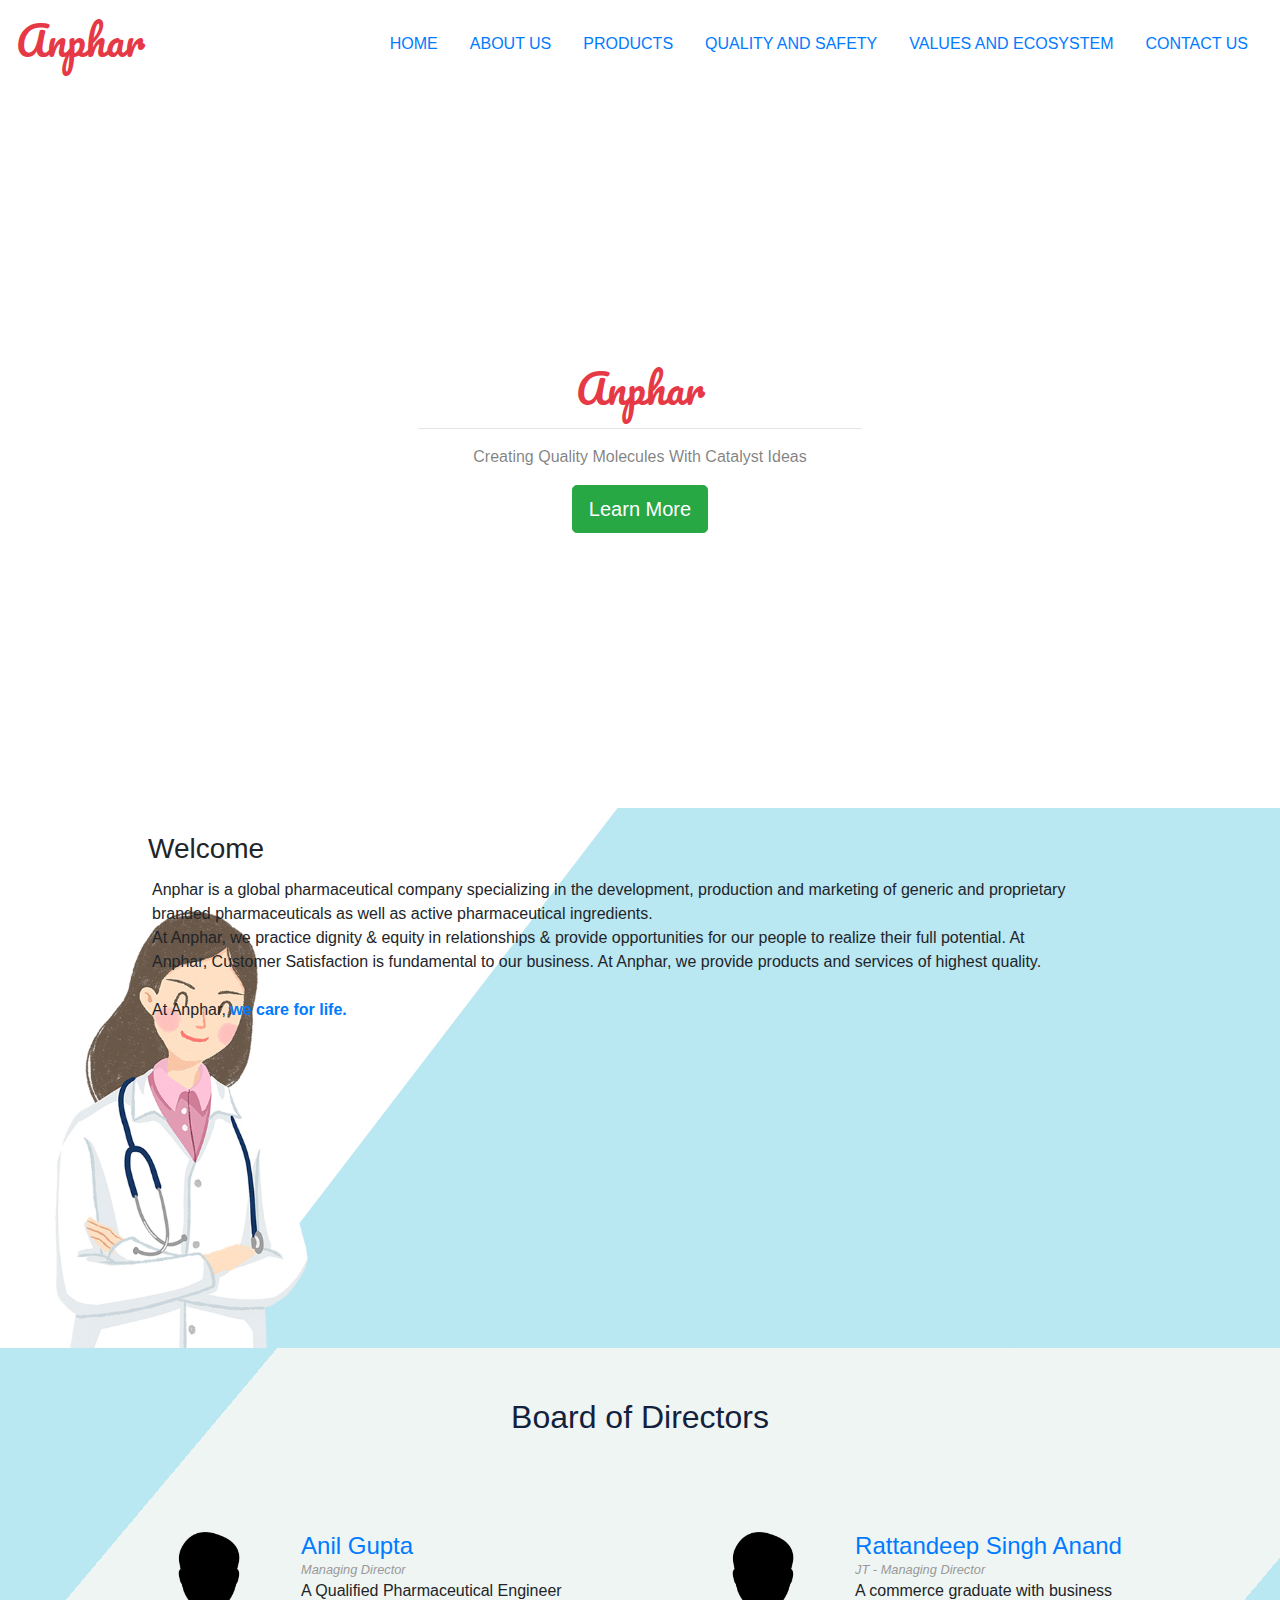
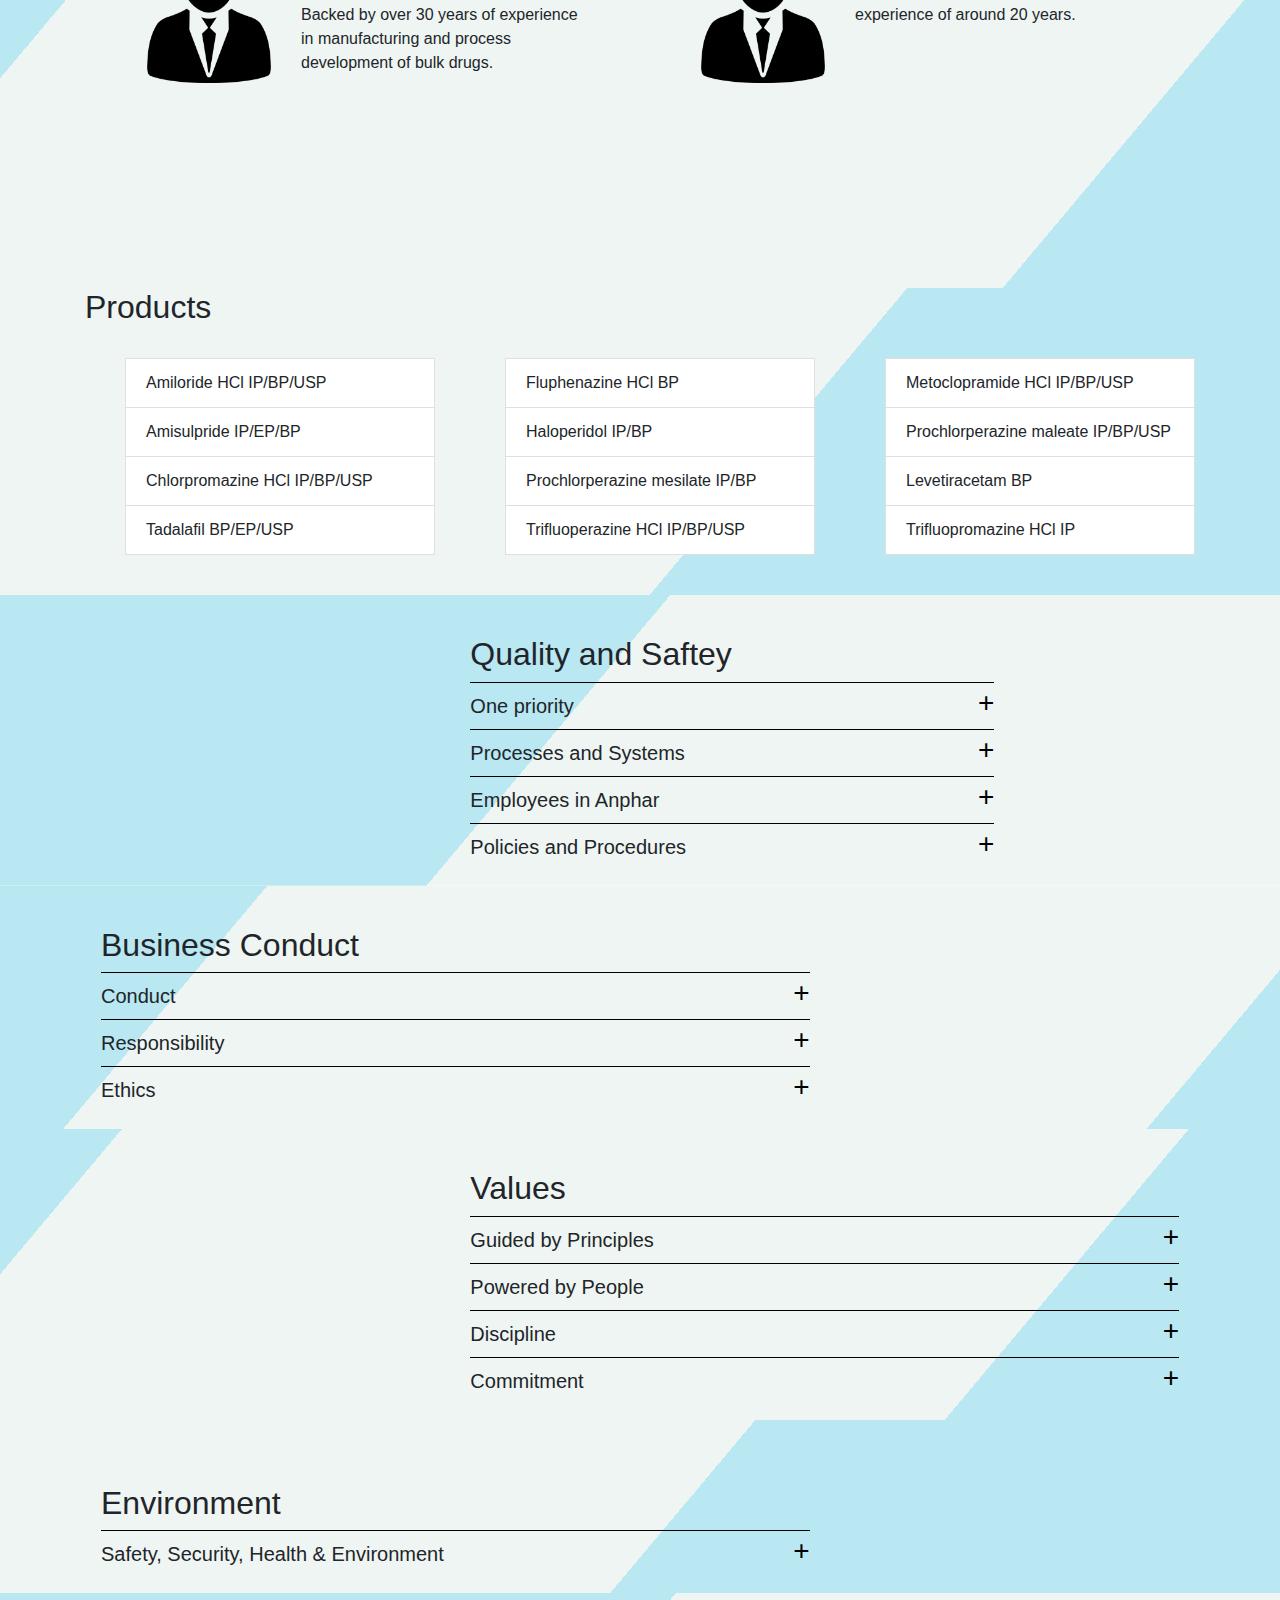
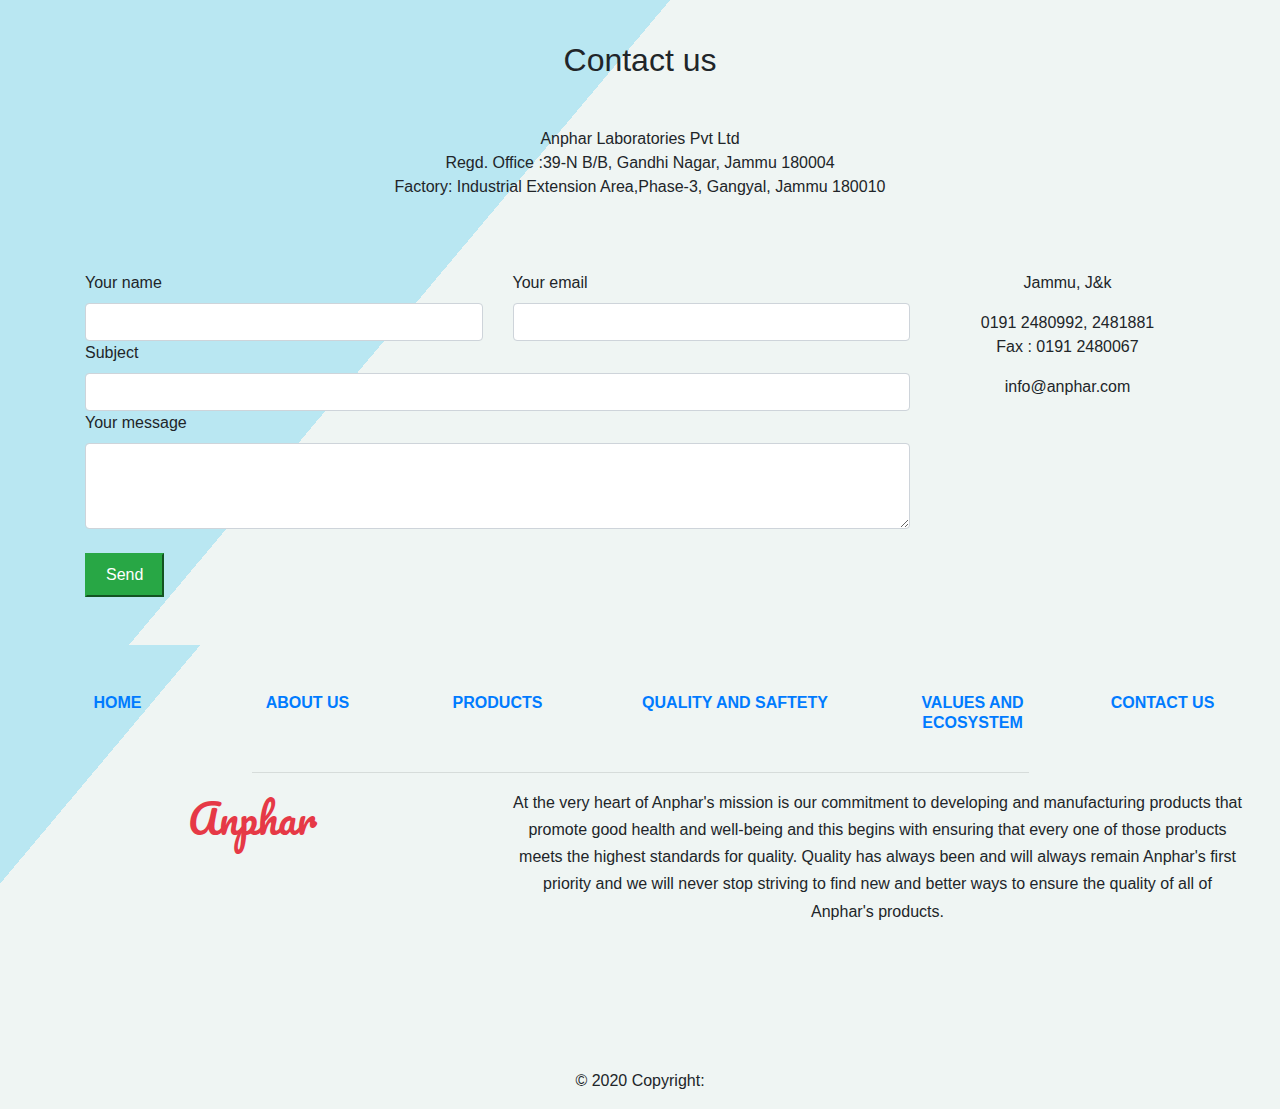
==== commit cd040229: "desk and mob ui improvement" ====
--- a/index.html
+++ b/index.html
@@ -38,22 +38,22 @@
       </button>
       <div class="collapse navbar-collapse navbar-text"  id="navbarNav">
         <ul class="navbar-nav">
-          <li class="nav-item text-uppercase font-weight-bold p-2 active">
+          <li class="nav-item text-uppercase  p-2 active">
             <a class="nav-link text-primary" href="#home">Home <span class="sr-only">(current)</span></a>
           </li>
-          <li class="nav-item text-uppercase font-weight-bold p-2">
+          <li class="nav-item text-uppercase  p-2">
             <a class="nav-link text-primary" href="#about">About US</a>
           </li>
-          <li class="nav-item text-uppercase font-weight-bold p-2">
+          <li class="nav-item text-uppercase  p-2">
             <a class="nav-link text-primary" href="#products">Products</a>
           </li>
-          <li class="nav-item text-uppercase font-weight-bold p-2">
+          <li class="nav-item text-uppercase  p-2">
             <a class="nav-link text-primary" href="#quality">Quality and Safety</a>
           </li>
-          <li class="nav-item text-uppercase font-weight-bold p-2">
+          <li class="nav-item text-uppercase  p-2">
             <a class="nav-link text-primary" href="#value">Values and Ecosystem</a>
           </li>
-          <li class="nav-item text-uppercase font-weight-bold p-2">
+          <li class="nav-item text-uppercase  p-2">
             <a class="nav-link text-primary" href="#contact">Contact Us</a>
           </li>
         </ul>
@@ -89,13 +89,11 @@
 
       <div class="row  d-flex">
 
-        <div class="welcome pl-2 pr-2 justify-content-end">
+        <div class="welcome col-10 pl-2 pr-2 ">
           <br>
-          <h3 class="">Welcome</h3>
-          <p class="p-1">Lorem ipsum dolor sit amet consectetur adipisicing elit. Fugiat placeat at ipsa ex illum accusantium
-            mollitia nostrum eaque velit aliquam ipsum rerum, officiis quibusdam ut illo? Repellat voluptas soluta
-            asperiores? Lorem ipsum, dolor sit amet consectetur adipisicing elit. Atque ex illum omnis soluta nihil debitis dolores ea labore adipisci eum. <br></p>
-            <br>
+          <h3 class="">  Welcome</h3>
+          <p class="p-1">Anphar is a global pharmaceutical company specializing in the development,
+            production and marketing of generic and proprietary branded pharmaceuticals as well as active pharmaceutical ingredients. <br>At Anphar, we practice dignity & equity in relationships & provide opportunities for our people to realize their full potential. At Anphar, Customer Satisfaction is fundamental to our business. At Anphar, we provide products and services of highest quality. <br> <br> At Anphar, <span class="life text-primary font-weight-bold"> we care for life. </span> 
         </div>
 
       </div>
@@ -106,7 +104,9 @@
 
 
   <div class="board">
+    <br>
     <h2 class="bod  text-center ">Board of Directors</h2>
+    <br><br><br>
     <div class="container">
       <div class="row p-3 justify-content-around">
           <div class="col-xs-12 col-sm-6 col-md-6 col-lg-5">
@@ -119,8 +119,8 @@
                      
                           <div class="links p-3 text-center ">
                       
-                            <button class="btn"><i class="fa fa-instagram bg-danger p-2" ></i></button>
-                            <button class="btn"><i class="fa fa-facebook bg-primary p-2" ></i></button>
+                            <button class="btn"><i class="fa fa-instagram " ></i></button>
+                            <button class="btn"><i class="fa fa-facebook  " ></i></button>
                       </div>
                       </div>
                       <div class="col-sm-6 col-md-8 ">
@@ -146,8 +146,8 @@
                          
                           <div class="links p-3  text-center ">
                       
-                            <button class="btn"><i class="fa fa-instagram bg-danger p-2" ></i></button> 
-                              <button class="btn"><i class="fa fa-facebook bg-primary p-2" ></i></button>
+                            <button class="btn"><i class="fa fa-instagram " ></i></button> 
+                              <button class="btn"><i class="fa fa-facebook" ></i></button>
                       </div>
 
                       </div>
@@ -229,8 +229,9 @@
       <div class="info-img col-4 ">
          <img class="img-fluid" src="images/Quality.png" alt="">
       </div>
-      <div class="info-text col-8">
+      <div class="info-text col-6">
         <div class="summary">
+          <br>
           <h2>
             Quality and Saftey
           </h2>
@@ -280,6 +281,7 @@
     <div class="row info-row p-3">
       <div class="info-text col-8">
         <div class="summary">
+          <br>
           <h2>
             Business Conduct
           </h2>
@@ -326,6 +328,7 @@
       </div>
       <div class="info-text col-8">
         <div class="summary">
+          <br>
           <h2>
            Values
           </h2>
@@ -378,6 +381,8 @@
     <div class="row info-row p-3">
       <div class="info-text col-8">
         <div class="summary">
+          <br>
+          <br>
           <h2>
             Environment
           </h2>
@@ -419,9 +424,14 @@
       <!-- Section heading -->
       <h2 class="h1-responsive text-center mb-5">Contact us</h2>
       <!-- Section description -->
-      <p class="text-center w-responsive mx-auto mb-5">Lorem ipsum dolor sit amet, consectetur adipisicing elit. Fugit, error amet numquam iure provident voluptate esse quasi, veritatis totam voluptas nostrum quisquam eum porro a pariatur veniam.</p>
+      <p class="text-center w-responsive mx-auto mb-5">Anphar Laboratories Pvt Ltd
+<br>
+        Regd. Office :39-N B/B, Gandhi Nagar, Jammu 180004
+        <br>
+        Factory: Industrial Extension Area,Phase-3, Gangyal, Jammu 180010</p>
 
       <!-- Grid row -->
+      <br>
       <div class="row">
 
           <!-- Grid column -->
@@ -498,15 +508,17 @@
           <ul class="list-unstyled mb-0">
               <li>
               <i class="fas fa-map-marker-alt fa-2x purple-text"></i>
-              <p>Lorem ipsum dolor sit amet.</p>
+              <p>Jammu, J&k</p>
               </li>
               <li>
               <i class="fas fa-phone fa-2x mt-4 purple-text"></i>
-              <p>+ 01 234 567 89</p>
+              <p>0191 2480992, 2481881
+                <br>Fax : 0191 2480067
+              </p>
               </li>
               <li>
               <i class="fas fa-envelope fa-2x mt-4 purple-text"></i>
-              <p class="mb-0">contact@example.com</p>
+              <p class="mb-0">info@anphar.com</p>
               </li>
           </ul>
           </div>
@@ -583,7 +595,7 @@
     <div class="row d-flex text-center justify-content-center mb-md-0 mb-4">
 
       <!-- Grid column -->
-      <div class="col-md-8 col-12 mt-5">
+      <div class="col-md-4 col-lg-5 col-12 mt-3">
         
         <a class="navbar-brand" href="#home"> <h1 class=" text-center logo-text ">
           <span id="">
@@ -594,12 +606,8 @@
       </div>
       <!-- Grid column -->
       <!-- Grid column -->
-      <div class="col-md-8 col-12 mt-5">
-        <p style="line-height: 1.7rem">Sed ut perspiciatis unde omnis iste natus error sit voluptatem
-          accusantium doloremque laudantium, totam rem
-          aperiam, eaque ipsa quae ab illo inventore veritatis et quasi architecto beatae vitae dicta sunt
-          explicabo.
-          Nemo enim ipsam voluptatem quia voluptas sit aspernatur aut odit aut fugit, sed quia consequuntur.</p>
+      <div class="col-md-8 col-12 col-1g-7 mt-3">
+        <p style="line-height: 1.7rem">At the very heart of Anphar's mission is our commitment to developing and manufacturing products that promote good health and well-being and this begins with ensuring that every one of those products meets the highest standards for quality. Quality has always been and will always remain Anphar's first priority and we will never stop striving to find new and better ways to ensure the quality of all of Anphar's products.</p>
       </div>
       <!-- Grid column -->
 
@@ -612,8 +620,8 @@
 
       <!-- Grid column -->
       <div class="col-md-12">
-
-        <div class="mb-5 flex-center">
+<br>
+        <div class="mb-5 text-center flex-center">
 
           <!-- Facebook -->
           <a class="fb-ic">
@@ -647,7 +655,9 @@
 
     </div>
     <!-- Grid row-->
-
+    <div class="footer-copyright text-center py-3">© 2020 Copyright:
+    </div>
+    <!-- Copyright -->
   </div>
  
 
--- a/css/style.css
+++ b/css/style.css
@@ -46,8 +46,11 @@
 }
 
 .about{
-  padding: 10%;
+ 
   margin: 0 ;
+}
+.life{
+  font
 }
 .bg-doc{
   background: url('../Images/bgg-doc.jpg');
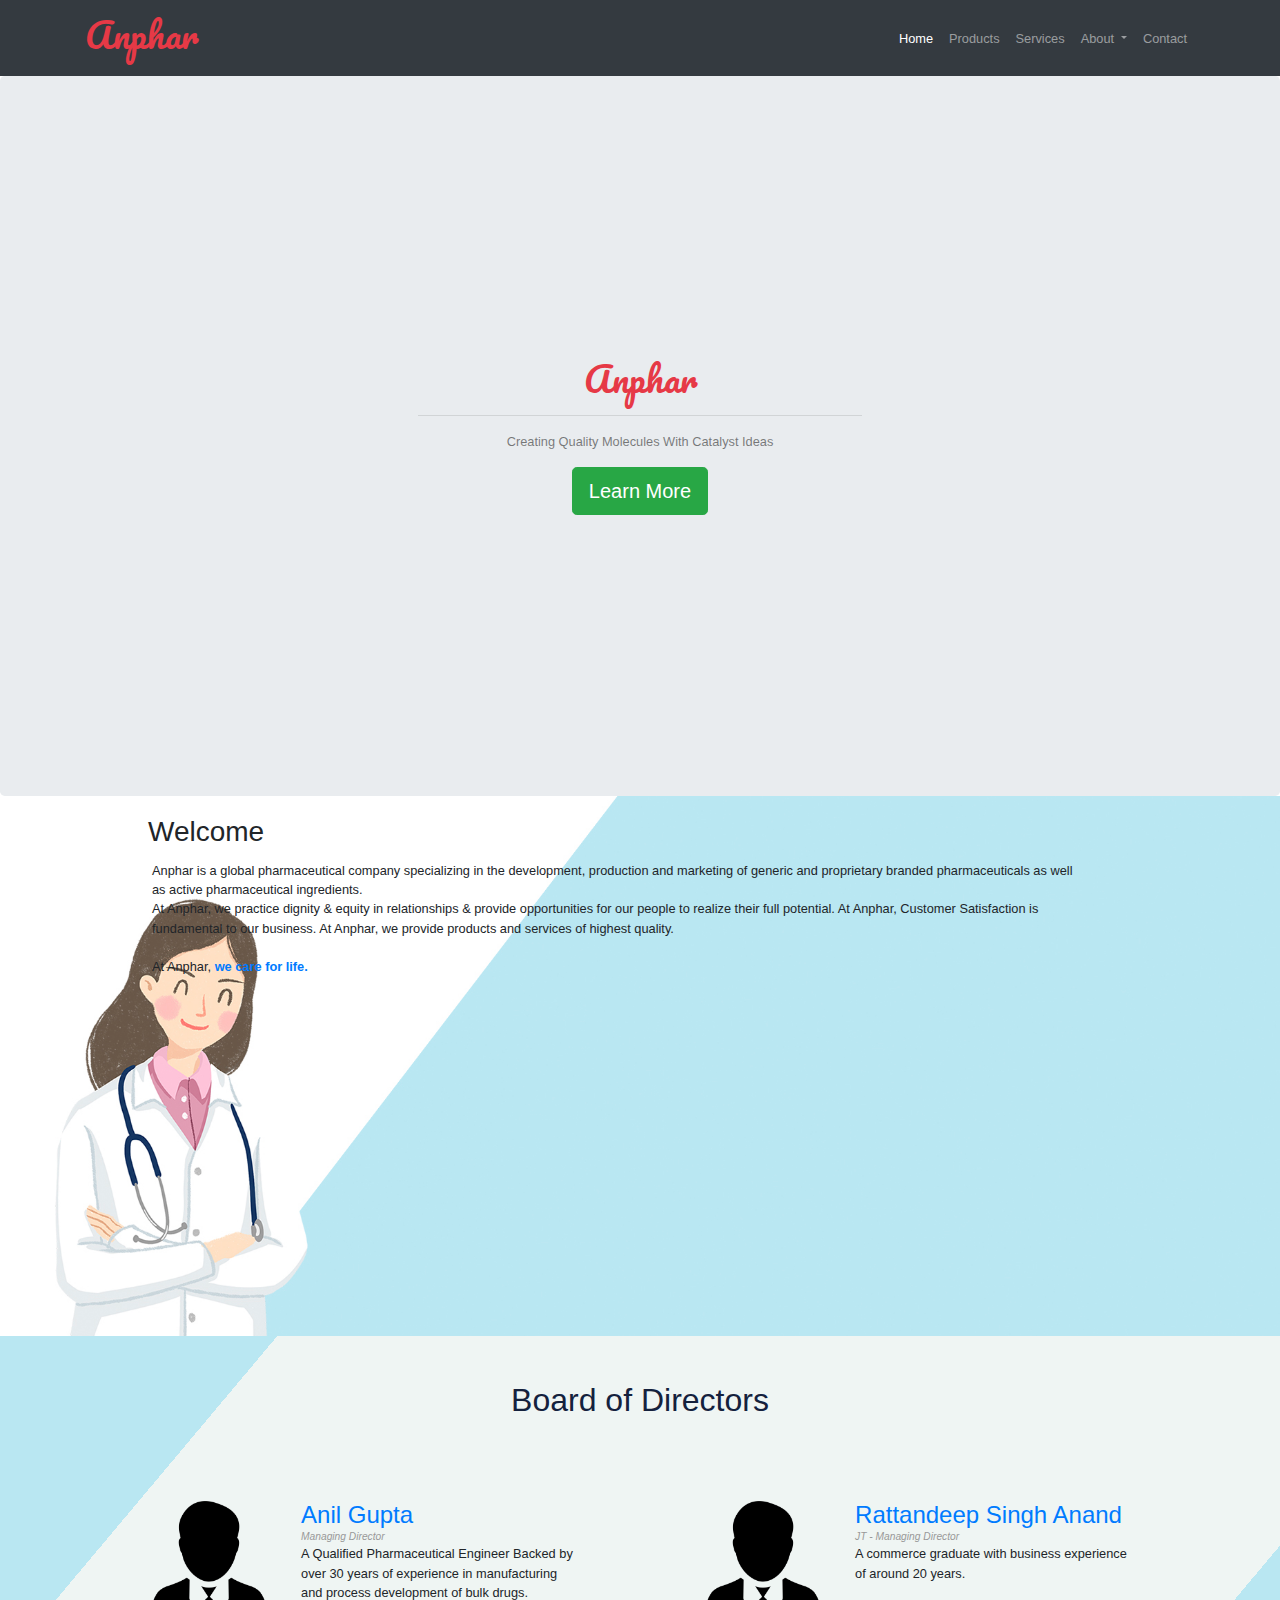
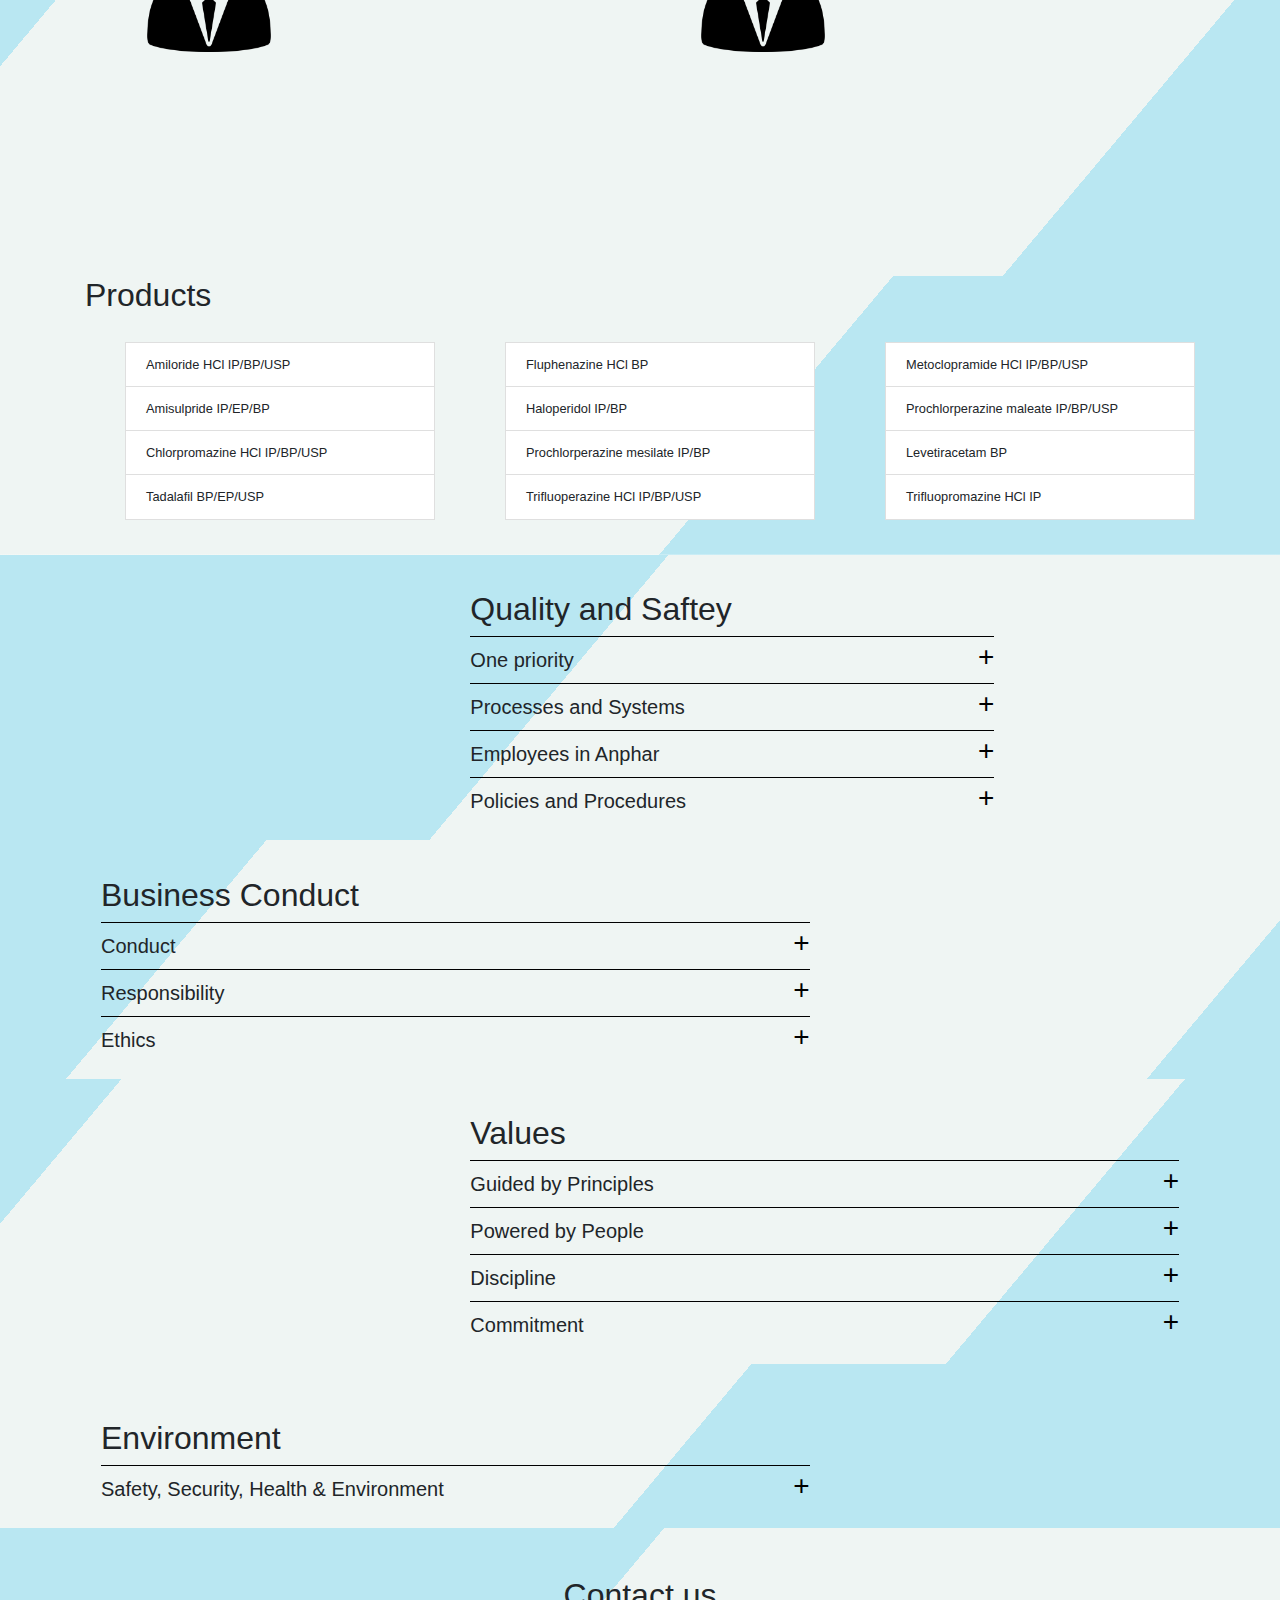
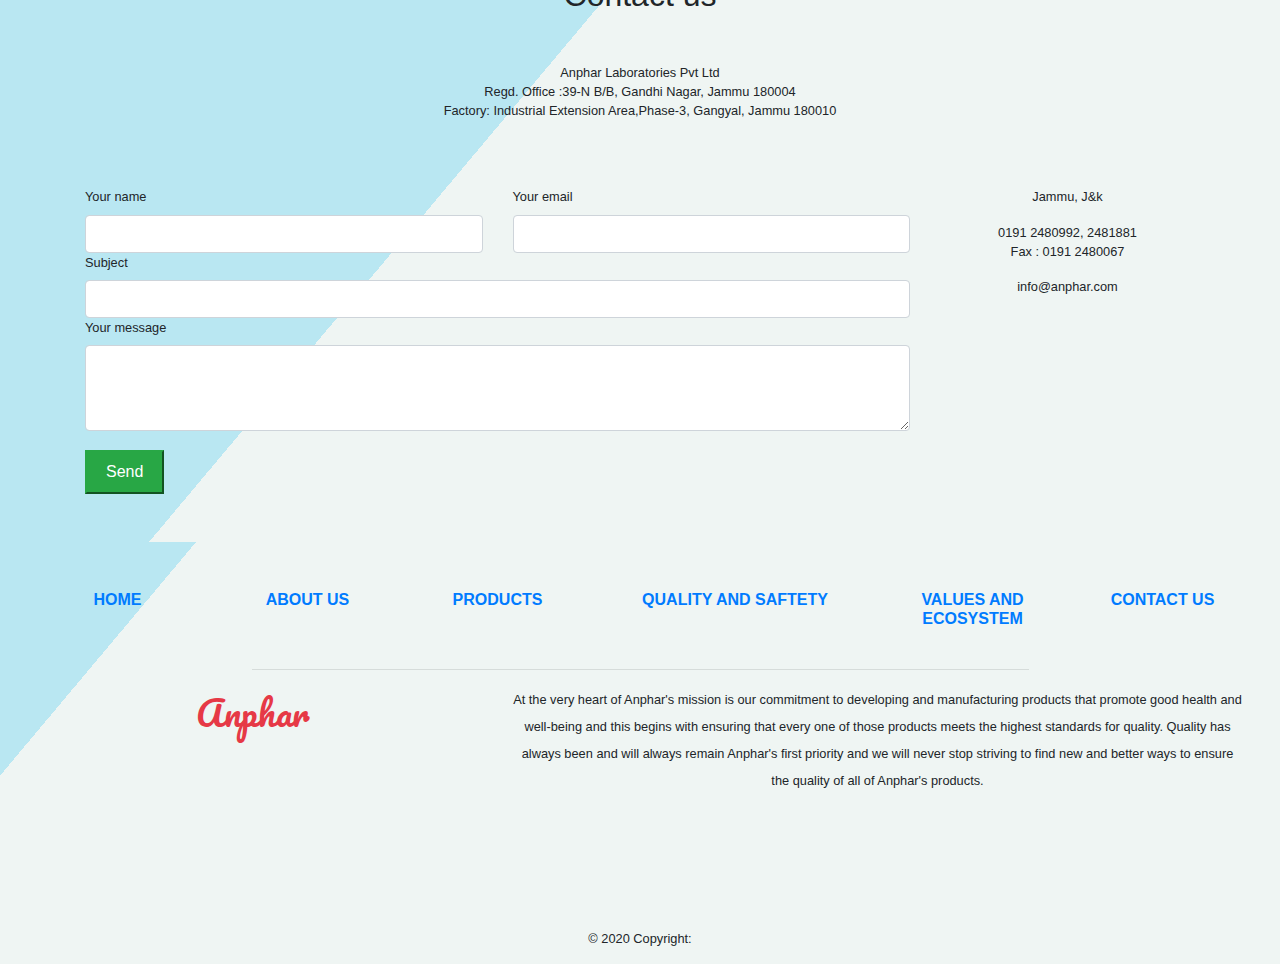
==== commit 4b2342b8: "update navbar" ====
--- a/index.html
+++ b/index.html
@@ -22,11 +22,54 @@
 
 <body id="home">
 
-  <nav class="navbar navbar-expand-lg navbar-light" id="nab-block">
-
+     <!-- Navigation -->
+<nav class="navbar navbar-expand-lg navbar-dark bg-dark static-top">
+  <div class="container">
     <a class="navbar-brand navLogo" href="#home"> <h1 class=" text-center logo-text ">
       <span id="">
-        <!-- <img src="images/logo.png" class="log-img w-25 mt-auto mb-auto" /> -->
+       <!-- <<img src="images/logo.png" class="log-img w-25 mt-auto mb-auto" /> -->
+         Anphar
+      </span>
+    </h1></a>
+    <button class="navbar-toggler" type="button" data-toggle="collapse" data-target="#navbarResponsive" aria-controls="navbarResponsive" aria-expanded="false" aria-label="Toggle navigation">
+          <span class="navbar-toggler-icon"></span>
+        </button>
+    <div class="collapse navbar-collapse" id="navbarResponsive">
+      <ul class="navbar-nav ml-auto">
+        <li class="nav-item active">
+          <a class="nav-link" href="#home">Home
+                <span class="sr-only">(current)</span>
+              </a>
+        </li>
+        <li class="nav-item">
+          <a class="nav-link" href="#products">Products</a>
+        </li>
+        <li class="nav-item">
+          <a class="nav-link" href="#">Services</a>
+        </li>
+        <li class="nav-item dropdown">
+          <a class="nav-link dropdown-toggle" href="#" id="navbarDropdownMenuLink" data-toggle="dropdown" aria-haspopup="true" aria-expanded="false">
+            About
+          </a>
+          <div class="dropdown-menu" aria-labelledby="navbarDropdownMenuLink">
+            <a class="dropdown-item" href="#about">Company</a>
+            <a class="dropdown-item" href="#quality">Quality</a>
+            <a class="dropdown-item" href="#value">Values</a>
+            <a class="dropdown-item" href="#env">Environment</a>
+          </div>
+        </li>
+        <li class="nav-item">
+          <a class="nav-link" href="#contact">Contact</a>
+        </li>
+      </ul>
+    </div>
+  </div>
+</nav>
+  <!-- <nav class="navbar navbar-expand-lg navbar-light" id="nab-block">
+
+    <a class="navbar-brand navLogo" href="#home"> <h1 class=" text-center logo-text ">
+      <span id="">
+        <img src="images/logo.png" class="log-img w-25 mt-auto mb-auto" />
          Anphar
       </span>
     </h1></a>
@@ -59,7 +102,7 @@
         </ul>
       </div>
     </ul>
-  </nav>
+  </nav> -->
   <div class="jumbotron bg-img d-flex justify-content-center align-items-center" id="superjumbo">
     <div class="container ">
       <div class="row ">
--- a/css/style.css
+++ b/css/style.css
@@ -6,6 +6,8 @@
 }
 
 body{
+
+  font-size: .8rem;
   
 }
 #logo {
@@ -28,6 +30,7 @@
   font-family: 'Pacifico', cursive;
   font-size-adjust: inherit;
   color: #e63946;
+  font-size: 2.2rem;
 }
 
 }
@@ -36,11 +39,7 @@
 }
 
 .bg-img {
-  background: url('../images/bg6.jpg');
-  background-position: center;
-  background-repeat: no-repeat;
-  background-size: cover;
-  
+  background-image: url('../Images/bg6.jpg') no-repeat center center cover;
   color: #fff;
   height: 80vh;
 }
@@ -235,10 +234,12 @@
     background: rgb(185,231,242);
     background: linear-gradient(-50deg, rgba(185,231,242,1) 47%, rgba(239,245,243,1) 47%);
     height: auto;
+    margin: auto;
     
   }
   .bg-img{
     height: auto;
+
   }
   .board{
     height: auto;
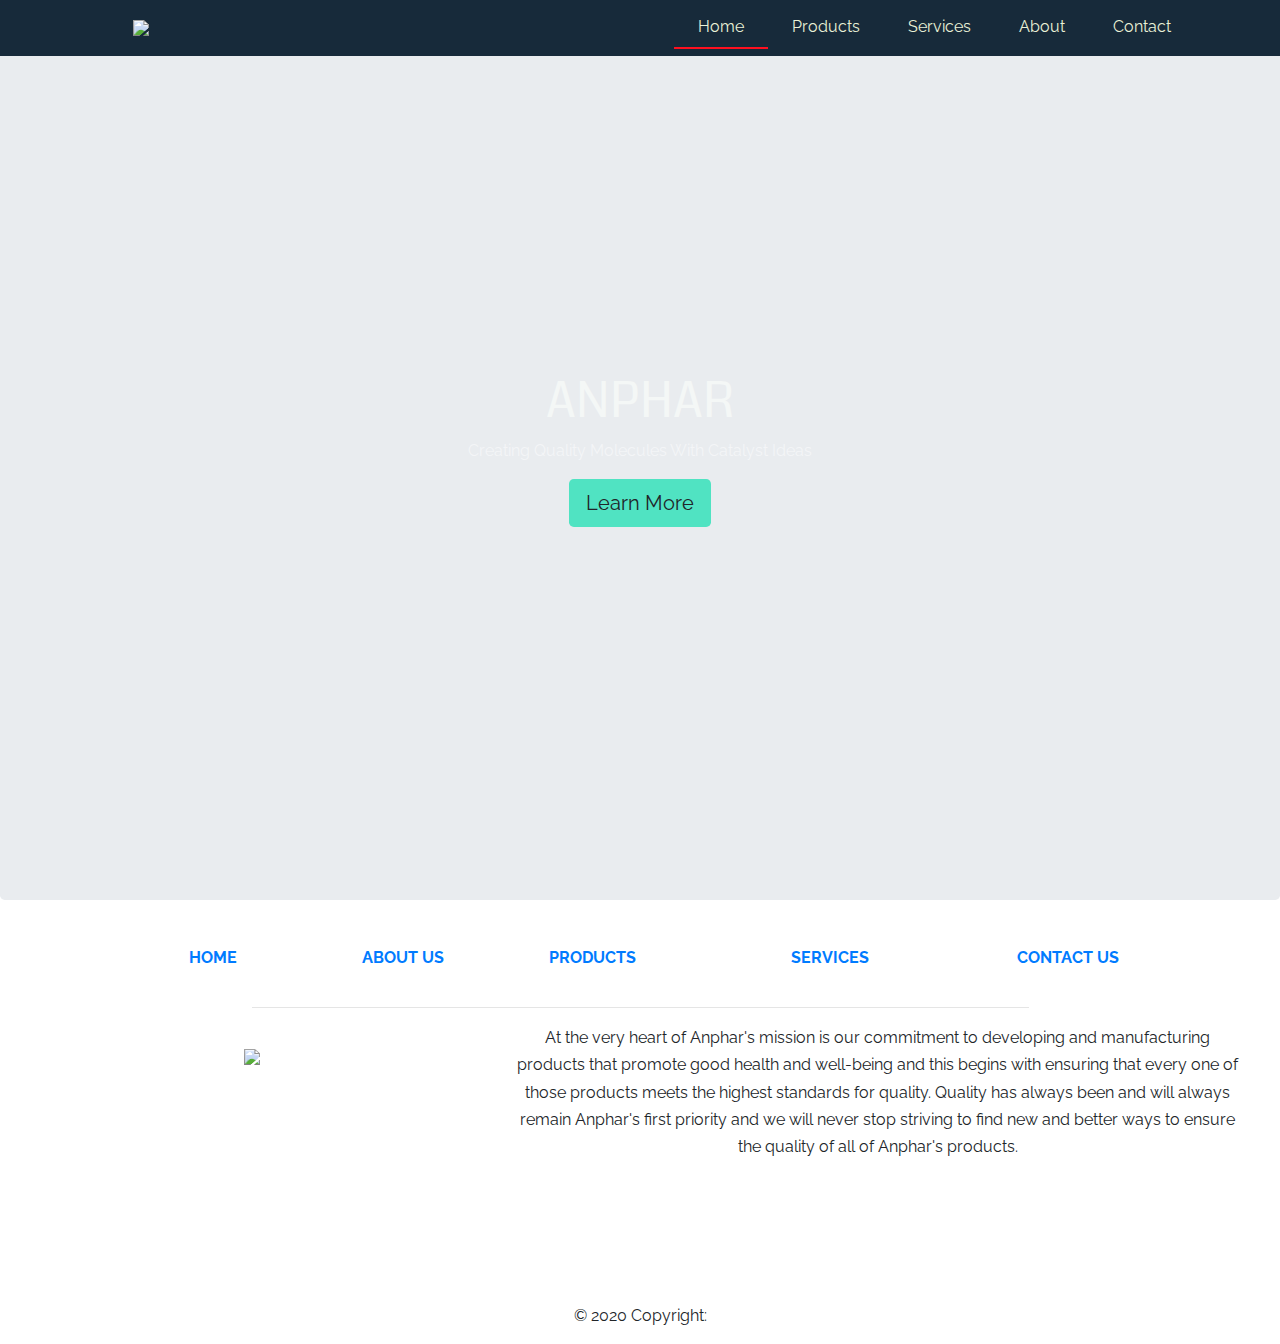
==== commit a8f86abd: "update tabs and bachground" ====
--- a/index.html
+++ b/index.html
@@ -17,704 +17,215 @@
   <script src="https://kit.fontawesome.com/c9a392e4e1.js" crossorigin="anonymous"></script>
   <!---------------------------------- Custom styles -------------------- -->
   <link href="css/style.css" rel="stylesheet">
-
+  <link rel="shortcut icon" href="images/favicon.ico" type="image/x-icon">
 </head>
 
 <body id="home">
 
-     <!-- Navigation -->
-<nav class="navbar navbar-expand-lg navbar-dark bg-dark static-top">
-  <div class="container">
-    <a class="navbar-brand navLogo" href="#home"> <h1 class=" text-center logo-text ">
-      <span id="">
-       <!-- <<img src="images/logo.png" class="log-img w-25 mt-auto mb-auto" /> -->
-         Anphar
-      </span>
-    </h1></a>
-    <button class="navbar-toggler" type="button" data-toggle="collapse" data-target="#navbarResponsive" aria-controls="navbarResponsive" aria-expanded="false" aria-label="Toggle navigation">
-          <span class="navbar-toggler-icon"></span>
-        </button>
-    <div class="collapse navbar-collapse" id="navbarResponsive">
-      <ul class="navbar-nav ml-auto">
-        <li class="nav-item active">
-          <a class="nav-link" href="#home">Home
-                <span class="sr-only">(current)</span>
-              </a>
-        </li>
-        <li class="nav-item">
-          <a class="nav-link" href="#products">Products</a>
-        </li>
-        <li class="nav-item">
-          <a class="nav-link" href="#">Services</a>
-        </li>
-        <li class="nav-item dropdown">
-          <a class="nav-link dropdown-toggle" href="#" id="navbarDropdownMenuLink" data-toggle="dropdown" aria-haspopup="true" aria-expanded="false">
-            About
-          </a>
-          <div class="dropdown-menu" aria-labelledby="navbarDropdownMenuLink">
-            <a class="dropdown-item" href="#about">Company</a>
-            <a class="dropdown-item" href="#quality">Quality</a>
-            <a class="dropdown-item" href="#value">Values</a>
-            <a class="dropdown-item" href="#env">Environment</a>
-          </div>
-        </li>
-        <li class="nav-item">
-          <a class="nav-link" href="#contact">Contact</a>
-        </li>
-      </ul>
+  <!-- Navigation -->
+  <nav  class="navbar navbar-expand-lg navbarNav fixed-top m-0 p-0">
+    <div class="container">
+      <a class="navbar-brand navLogo p-0 m-0" href="index.html">
+        <h1 class=" text-center logo-text ">
+
+          <img src="images/Anphar-vlogo.png" class="img-fluid " />
+
+        </h1>
+      </a>
+      <button class="navbar-toggler navbar-light" type="button" data-toggle="collapse" data-target="#navbarResponsive"
+      aria-controls="navbarResponsive" aria-expanded="false" aria-label="Toggle navigation">
+      <span class="navbar-toggler-icon"> </span>
+  </button>
+      <div class="collapse navbar-collapse" id="navbarResponsive">
+        <ul class="navbar-nav ml-auto">
+          <li class="nav-item current">
+            <a class="nav-link px-4" href="#home">Home
+            
+            </a>
+          </li>
+          <li class="nav-item">
+            <a class="nav-link px-4" href="product.html">Products</a>
+          </li>
+          <li class="nav-item">
+            <a class="nav-link px-4" href="services.html">Services</a>
+          </li>
+          <li class="nav-item">
+            <a class="nav-link px-4" href="about.html">
+              About
+            </a>
+          </li>
+          <li class="nav-item">
+            <a class="nav-link px-4" href="contact.html">Contact</a>
+          </li>
+        </ul>
+      </div>
     </div>
-  </div>
-</nav>
-  <!-- <nav class="navbar navbar-expand-lg navbar-light" id="nab-block">
-
-    <a class="navbar-brand navLogo" href="#home"> <h1 class=" text-center logo-text ">
-      <span id="">
-        <img src="images/logo.png" class="log-img w-25 mt-auto mb-auto" />
-         Anphar
-      </span>
-    </h1></a>
-
-    <ul class="navbar-nav ml-auto ">
-      <button class="navbar-toggler" type="button" data-toggle="collapse" data-target="#navbarNav"
-        aria-controls="navbarNav" aria-expanded="false" aria-label="Toggle navigation">
-        <span class="navbar-toggler-icon"></span>
-      </button>
-      <div class="collapse navbar-collapse navbar-text"  id="navbarNav">
-        <ul class="navbar-nav">
-          <li class="nav-item text-uppercase  p-2 active">
-            <a class="nav-link text-primary" href="#home">Home <span class="sr-only">(current)</span></a>
-          </li>
-          <li class="nav-item text-uppercase  p-2">
-            <a class="nav-link text-primary" href="#about">About US</a>
-          </li>
-          <li class="nav-item text-uppercase  p-2">
-            <a class="nav-link text-primary" href="#products">Products</a>
-          </li>
-          <li class="nav-item text-uppercase  p-2">
-            <a class="nav-link text-primary" href="#quality">Quality and Safety</a>
-          </li>
-          <li class="nav-item text-uppercase  p-2">
-            <a class="nav-link text-primary" href="#value">Values and Ecosystem</a>
-          </li>
-          <li class="nav-item text-uppercase  p-2">
-            <a class="nav-link text-primary" href="#contact">Contact Us</a>
-          </li>
-        </ul>
-      </div>
-    </ul>
-  </nav> -->
+  </nav>
+
+
   <div class="jumbotron bg-img d-flex justify-content-center align-items-center" id="superjumbo">
     <div class="container ">
       <div class="row ">
         <div class="col-12 text-center">
           <h1 class=" text-center logo-text ">
-            <span id="">
-              <!-- <img src="images/logo.png" class="log-img w-25 mt-auto mb-auto" /> -->
-               Anphar
+            <span class="head" id="">
+              <!-- <img src="images/Anphar-name.png" class="log-img w-25 mt-auto mb-auto" /> -->
+              ANPHAR
             </span>
           </h1>
-          <hr width="40%" id="hrjumbo">
-          <p class="text-black-50 jump text-center ">Creating Quality Molecules With Catalyst Ideas</p>
-          <a href="#about" class="btn btn-success btn-lg ">Learn More</a>
-
-        </div>
-      </div>
-      <a href="#whybizwy" id="toptobottom"
-        class="animated rubberBand infinite bottom-button-arrow niceScroll icon icon-55 icon-arrow">
-      </a>
-
+          <!-- <hr width="40%" id="hrjumbo"> -->
+          <p class="text-white-50 jump text-center ">Creating Quality Molecules With Catalyst Ideas</p>
+          <a href="about.html" class="btn btn-main btn-lg ">Learn More</a>
+
+        </div>
+      </div>
 
     </div>
   </div>
-  <div id="about" class="bg-doc">
-
-    <div class="container  ml-auto about ">
-
-      <div class="row  d-flex">
-
-        <div class="welcome col-10 pl-2 pr-2 ">
+
+
+  <!-- Footer -->
+  <footer class="page-footer font-small indigo">
+
+    <!-- Footer Links -->
+    <div class="container">
+
+      <!-- Grid row-->
+      <div class="row text-center d-flex justify-content-center pt-5 mb-3">
+
+        <!-- Grid column -->
+        <div class="col-md-2 mb-3">
+          <h6 class="text-uppercase font-weight-bold">
+            <a href="#home">Home</a>
+          </h6>
+        </div>
+        <!-- Grid column -->
+        <!-- Grid column -->
+        <div class="col-md-2 mb-3">
+          <h6 class="text-uppercase font-weight-bold">
+            <a href="about.html">About us</a>
+          </h6>
+        </div>
+        <!-- Grid column -->
+
+        <!-- Grid column -->
+        <div class="col-md-2 mb-3">
+          <h6 class="text-uppercase font-weight-bold">
+            <a href="product.html">Products</a>
+          </h6>
+        </div>
+        <!-- Grid column -->
+
+        <!-- Grid column -->
+        <div class="col-md-3 mb-3">
+          <h6 class="text-uppercase font-weight-bold">
+            <a href="#">Services</a>
+          </h6>
+        </div>
+        <!-- Grid column -->
+
+
+
+        <!-- Grid column -->
+        <div class="col-md-2 mb-3">
+          <h6 class="text-uppercase font-weight-bold">
+            <a href="contact.html">Contact Us</a>
+          </h6>
+        </div>
+        <!-- Grid column -->
+
+      </div>
+      <!-- Grid row-->
+      <hr class="rgba-white-light" style="margin: 0 15%;">
+
+      <!-- Grid row-->
+      <div class="row d-flex text-center justify-content-center mb-md-0 mb-4">
+
+        <!-- Grid column -->
+        <div class="col-md-4 col-lg-5 col-12 mt-3">
+
+          <a class="navbar-brand" href="#home">
+            <h1 class=" text-center logo-text ">
+              <span id="">
+                <img src="images/ANPHAR-Whole.png" class="log-img w-50 mt-auto mb-auto" />
+
+              </span>
+            </h1>
+          </a>
+        </div>
+        <!-- Grid column -->
+        <!-- Grid column -->
+        <div class="col-md-8 col-12 col-1g-7 mt-3">
+          <p style="line-height: 1.7rem">At the very heart of Anphar's mission is our commitment to developing and
+            manufacturing products that promote good health and well-being and this begins with ensuring that every one
+            of those products meets the highest standards for quality. Quality has always been and will always remain
+            Anphar's first priority and we will never stop striving to find new and better ways to ensure the quality of
+            all of Anphar's products.</p>
+        </div>
+        <!-- Grid column -->
+
+      </div>
+      <!-- Grid row-->
+      <hr class="clearfix d-md-none rgba-white-light" style="margin: 10% 15% 5%;">
+
+      <!-- Grid row-->
+      <div class="row pb-3">
+
+        <!-- Grid column -->
+        <div class="col-md-12">
           <br>
-          <h3 class="">  Welcome</h3>
-          <p class="p-1">Anphar is a global pharmaceutical company specializing in the development,
-            production and marketing of generic and proprietary branded pharmaceuticals as well as active pharmaceutical ingredients. <br>At Anphar, we practice dignity & equity in relationships & provide opportunities for our people to realize their full potential. At Anphar, Customer Satisfaction is fundamental to our business. At Anphar, we provide products and services of highest quality. <br> <br> At Anphar, <span class="life text-primary font-weight-bold"> we care for life. </span> 
-        </div>
-
-      </div>
+          <div class="mb-5 text-center flex-center">
+
+            <!-- Facebook -->
+            <a class="fb-ic">
+              <i class="fab fa-facebook-f fa-lg white-text mr-4"> </i>
+            </a>
+            <!-- Twitter -->
+            <a class="tw-ic">
+              <i class="fab fa-twitter fa-lg white-text mr-4"> </i>
+            </a>
+            <!-- Google +-->
+            <a class="gplus-ic">
+              <i class="fab fa-google-plus-g fa-lg white-text mr-4"> </i>
+            </a>
+            <!--Linkedin -->
+            <a class="li-ic">
+              <i class="fab fa-linkedin-in fa-lg white-text mr-4"> </i>
+            </a>
+            <!--Instagram-->
+            <a class="ins-ic">
+              <i class="fab fa-instagram fa-lg white-text mr-4"> </i>
+            </a>
+            <!--Pinterest-->
+            <a class="pin-ic">
+              <i class="fab fa-pinterest fa-lg white-text"> </i>
+            </a>
+
+          </div>
+
+        </div>
+        <!-- Grid column -->
+
+      </div>
+      <!-- Grid row-->
+      <div class="footer-copyright text-center py-3">© 2020 Copyright:
+      </div>
+      <!-- Copyright -->
     </div>
 
-  </div>
-
-
-
-  <div class="board">
-    <br>
-    <h2 class="bod  text-center ">Board of Directors</h2>
-    <br><br><br>
-    <div class="container">
-      <div class="row p-3 justify-content-around">
-          <div class="col-xs-12 col-sm-6 col-md-6 col-lg-5">
-              <div class="well well-sm ">
-                  <div class="row ">
-                      <div class="col-sm-6 col-md-4 text-center">
-                       
-
-                          <img src="Images/card-img.png" alt="" class="img-rounded img-fluid" />
-                     
-                          <div class="links p-3 text-center ">
-                      
-                            <button class="btn"><i class="fa fa-instagram " ></i></button>
-                            <button class="btn"><i class="fa fa-facebook  " ></i></button>
-                      </div>
-                      </div>
-                      <div class="col-sm-6 col-md-8 ">
-                          <h4 class="m-0 text-primary">
-                              Anil Gupta</h4>
-                          <small><cite title="San Francisco, USA">Managing Director <i class="glyphicon glyphicon-map-marker">
-                          </i></cite></small>
-                          <p class="d-sm-none d-md-block">A Qualified Pharmaceutical Engineer Backed by over 30 years of experience in manufacturing and process development of bulk drugs.</p>
-              
-                         
-                      </div>
-                  </div>
-              </div>
-          </div>
-     
-          <div class="col-xs-12 col-sm-6 col-md-6 col-lg-5">
-              <div class="well well-sm ">
-                  <div class="row ">
-                      <div class="col-sm-6 col-md-4 text-center">
-                       
-                          <img src="Images/card-img.png" alt="" class="img-rounded img-fluid" />
-
-                         
-                          <div class="links p-3  text-center ">
-                      
-                            <button class="btn"><i class="fa fa-instagram " ></i></button> 
-                              <button class="btn"><i class="fa fa-facebook" ></i></button>
-                      </div>
-
-                      </div>
-                      <div class="col-sm-6 col-md-8 ">
-                          <h4 class=" m-0 text-primary " >
-                              Rattandeep Singh Anand</h4 >
-                          <small><cite title="San Francisco, USA">JT - Managing Director <i class="glyphicon glyphicon-map-marker">
-                          </i></cite></small>
-                          <p class="d-sm-none d-md-block "> A commerce graduate with business experience of around 20 years.</p>
-              
-                         
-                      </div>
-                  </div>
-              </div>
-          </div>
-      </div>
-  </div>
-
-    
-
-  </div>
-
-  </div>
-
-  
-  <section id="products">
-
-    <div class="container">
-        
-        <h2 class="">Products</h2>
-        <br>
-  
-        <div class=" row">
-        
-        <div class="product-1 col-10 col-sm-10 col-lg-4 ">
-          
-          <ol >
-            <li class="list-group-item">Amiloride HCl IP/BP/USP</li>
-            <li class="list-group-item">Amisulpride IP/EP/BP</li>
-            <li class="list-group-item">Chlorpromazine HCl IP/BP/USP</li>
-            <li class="list-group-item" >Tadalafil BP/EP/USP</li>
-           
-          </ol>
-        </div>
-
-        <div class="product-2 col-10 col-sm-10 col-lg-4">
-          
-          <ol >
-            
-            <li class="list-group-item">Fluphenazine HCl BP</li>
-            <li class="list-group-item">Haloperidol IP/BP</li>
-            <li class="list-group-item">Prochlorperazine mesilate IP/BP</li>
-            <li class="list-group-item">Trifluoperazine HCl IP/BP/USP</li>
-
-          </ol>
-        </div>
-  
-        <div class="product-3 col-10 col-sm-10 col-lg-4">
-          <ol class="">
-            <li class="list-group-item">Metoclopramide HCl IP/BP/USP</li>
-            <li class="list-group-item">Prochlorperazine maleate IP/BP/USP</li>
-            <li class="list-group-item">Levetiracetam BP</li>
-            <li class="list-group-item">Trifluopromazine HCl IP</li>
-            
-            
-          </ol>
-  <br>
-        </div>
-       
-  
-      </div>
-    </div>
-  </section>
-
-
-<section id="quality">
-  <div class="container">
-    <div class="row info-row p-3">
-      <div class="info-img col-4 ">
-         <img class="img-fluid" src="images/Quality.png" alt="">
-      </div>
-      <div class="info-text col-6">
-        <div class="summary">
-          <br>
-          <h2>
-            Quality and Saftey
-          </h2>
-          <details>
-            <summary> One priority</summary>
-            <p>
-              Quality and safety are our number one priority, and we at Anphar will not accept anything less than the highest
-            standards where patient or employee safety is concerned. Anphar's global quality infrastructure is enforced through a strong and effective foundation of policies and
-            procedures in all our activities worldwide.
-            </p>
-          </details>
-          <details>
-            <summary>Processes and Systems</summary>
-            <p>
-              Our processes and systems are continuously evaluated to ensure consistently high product quality and compliance
-            with current Good Manufacturing Practice (cGMP). Similarly,
-            we demand the same high quality standards from our suppliers and distributors worldwide.
-            </p>
-          </details>
-          <details>
-            <summary>Employees in Anphar
-            </summary>
-            <p>Employees in Anphar work according to a comprehensive set of policies and procedures,
-              participating in ongoing quality and safety certification and training programs as well as cGMP and Good Clinical
-              Practice (GCP) training and certification.</p>
-          </details>
-          <details>
-            <summary>Policies and Procedures
-            </summary>
-            <p>We strive to continuously improve our policies and procedures in order to assure we have best-in-class programs. As we constantly re-examine and improve our practices, we are determined to provide unsurpassed standards of
-              quality and service for patients, customers and colleagues,
-              as a trustworthy partner for quality medicine. Our focus is on what's most important. The quality of our products
-              and the safety of our employees.</p>
-          </details>
-        </div>
-
-        
-      </div>
-    </div>
-    </div>
-</section>
-
-
-
-<section id="conduct">
-  <div class="container">
-    <div class="row info-row p-3">
-      <div class="info-text col-8">
-        <div class="summary">
-          <br>
-          <h2>
-            Business Conduct
-          </h2>
-          <details>
-            <summary> Conduct</summary>
-            <p>
-              Since Anphar’s inception, employees have worked together to contribute to our mission of advancing patient care
-        by developing therapeutics to treat diseases. Fundamental to this mission is Anphar’s
-        adherence to the highest legal and ethical standards of business conduct. As a company driven by science and
-        dedicated to improving patient care and quality of life, Anphar is committed to such standards,
-        as adherence to these protects patient safety, the company, its employees and business customers.
-            </p>
-          </details>
-          <details>
-            <summary>Responsibility</summary>
-            <p>
-              It is the responsibility of every Anphar employee to be knowledgeable about, and comply with, Anphar’s
-        business conduct policies.
-        The company believes working together to move its business forward in the spirit of these policies will continue
-        to enhance the reputation of Anphar.
-            </p>
-          </details>
-          <details>
-            <summary>Ethics
-            </summary>
-            <p>At Anphar we are committed to meeting high ethical standards and complying with all applicable local,
-              national and international laws wherever we do business. Our ethical standards are embodied in our Corporate
-              Principles.</p>
-          </details>
-          
-        </div>
-      </div>
-      <div class="info-img col-4"> <img class="img-fluid" src="images/conduct.png" alt=""></div>
-    </div>
-
-    </div>
-</section>
-
-<section id="value">
-  <div class="container">
-    <div class="row info-row p-3">
-      <div class="info-img col-4">
-        <img class="img-fluid" src="images/values.png" alt="">
-      </div>
-      <div class="info-text col-8">
-        <div class="summary">
-          <br>
-          <h2>
-           Values
-          </h2>
-          <details>
-            <summary> Guided by Principles</summary>
-            <p>
-              As a pharmaceutical company in a regulated industry, Anphar is dedicated to adhering to the laws and regulations
-    applicable to our industry and business world as a whole.
-    However, we are not satisfied with merely acting within the realm of acceptability. Anphar proudly and actively
-    promotes professional behavior that aligns with the spirit as well as the letter of the law.
-            </p>
-          </details>
-          <details>
-            <summary>Powered by People</summary>
-            <p>
-              Our processes and systems are continuously evaluated to ensure consistently high product quality and compliance
-            with current Good Manufacturing Practice (cGMP). Similarly,
-            we demand the same high quality standards from our suppliers and distributors worldwide.
-            </p>
-          </details>
-          <details>
-            <summary>Discipline
-            </summary>
-            <p> We follow the regulations governing testing, approval, manufacture, and distribution of our products because we are
-              both morally and legally obligated to do this—
-              the people who rely on our products deserve nothing less.</p>
-          </details>
-          <details>
-            <summary>Commitment
-            </summary>
-            <p>Anphar is deeply committed to its employees. Our goal is to enable everyone to feel supported,
-              treated with respect, and deserving of the same treatment from co-workers that we extend to our customers and
-              business partners. <br> We support the community of our employees—where we live and work.</p>
-          </details>
-        </div>
-      </div>
-    </div>
-
-    </div>
-    </div>
-</section>
-
-
-    
-<section id="env">
-  <div class="container">
-
-
-
-    <div class="row info-row p-3">
-      <div class="info-text col-8">
-        <div class="summary">
-          <br>
-          <br>
-          <h2>
-            Environment
-          </h2>
-
-          <details>
-            <summary>Safety, Security, Health & Environment</summary>
-            <p>
-              
-      Safety, Security, Health & Environment (SHE) - an integral part of all our activities
-      <br>
-      Only financially successful companies can be active in addressing environmental and social concerns. And at Anphar
-      we have also realized for a long time that only environmentally and socially responsible companies can achieve
-      sustainable financial success.
-      For us, sustainable development represents a long-term commitment to the needs of current and future generations.
-      <br>
-      Safety, security, health and environmental protection are important and enduring issues in a changing world.
-      <br>
-      At Anphar, protecting people and the environment isn’t just a legal or social obligation - it’s a key concern in
-      everything we do.
-            </p>
-            
-          </details>
-          
-        </div>
-      </div>
-      <div class="info-img col-4">
-        <img src="images/ecology.png" alt="" class="img-fluid">
-      </div>
-    </div>
-  </div>
-</section>
-  
-
-        <!--Section: contact-->
-<section id="contact" class="py-5">
-
-  <div class="container">
-
-      <!-- Section heading -->
-      <h2 class="h1-responsive text-center mb-5">Contact us</h2>
-      <!-- Section description -->
-      <p class="text-center w-responsive mx-auto mb-5">Anphar Laboratories Pvt Ltd
-<br>
-        Regd. Office :39-N B/B, Gandhi Nagar, Jammu 180004
-        <br>
-        Factory: Industrial Extension Area,Phase-3, Gangyal, Jammu 180010</p>
-
-      <!-- Grid row -->
-      <br>
-      <div class="row">
-
-          <!-- Grid column -->
-          <div class="col-md-9 mb-md-0 mb-5">
-
-          <form>
-
-              <!-- Grid row -->
-              <div class="row">
-
-              <!-- Grid column -->
-              <div class="col-md-6">
-                  <div class="md-form mb-0">
-                    <label for="contact-name" class="">Your name</label>
-                  <input type="text" id="contact-name" class="form-control">
-                  </div>
-              </div>
-              <!-- Grid column -->
-
-              <!-- Grid column -->
-              <div class="col-md-6">
-                  <div class="md-form mb-0">
-                    <label for="contact-email" class="">Your email</label>
-                  <input type="text" id="contact-email" class="form-control">
-                  </div>
-              </div>
-              <!-- Grid column -->
-
-              </div>
-              <!-- Grid row -->
-
-              <!-- Grid row -->
-              <div class="row">
-
-              <!-- Grid column -->
-              <div class="col-md-12">
-                  <div class="md-form mb-0">
-                    <label for="contact-Subject" class="">Subject</label>
-                  <input type="text" id="contact-Subject" class="form-control">
-                  </div>
-              </div>
-              <!-- Grid column -->
-
-              </div>
-              <!-- Grid row -->
-
-              <!-- Grid row -->
-              <div class="row">
-
-              <!-- Grid column -->
-              <div class="col-md-12">
-                  <div class="md-form">
-                    <label for="contact-message">Your message</label>
-                  <textarea type="text" id="contact-message" class="form-control md-textarea" rows="3"></textarea>
-                  </div>
-              </div>
-              <!-- Grid column -->
-
-              </div>
-              <!-- Grid row -->
-
-          </form>
-
-          <div class="text-center text-md-left">
-            <br>
-              <button class="btn-success"><a class="btn btn-purple btn-md">Send</a></button>
-          </div>
-
-          </div>
-          <!-- Grid column -->
-
-          <!-- Grid column -->
-          <div class="col-md-3 text-center">
-          <ul class="list-unstyled mb-0">
-              <li>
-              <i class="fas fa-map-marker-alt fa-2x purple-text"></i>
-              <p>Jammu, J&k</p>
-              </li>
-              <li>
-              <i class="fas fa-phone fa-2x mt-4 purple-text"></i>
-              <p>0191 2480992, 2481881
-                <br>Fax : 0191 2480067
-              </p>
-              </li>
-              <li>
-              <i class="fas fa-envelope fa-2x mt-4 purple-text"></i>
-              <p class="mb-0">info@anphar.com</p>
-              </li>
-          </ul>
-          </div>
-          <!-- Grid column -->
-
-      </div>
-      <!-- Grid row -->
-
-  </div>
-
-</section>
-<!--Section: contact-->
-<!-- Footer -->
-<footer class="page-footer font-small indigo">
-
-  <!-- Footer Links -->
-  <div class="container">
-
-    <!-- Grid row-->
-    <div class="row text-center d-flex justify-content-center pt-5 mb-3">
-
-      <!-- Grid column -->
-      <div class="col-md-2 mb-3">
-        <h6 class="text-uppercase font-weight-bold">
-          <a href="#home">Home</a>
-        </h6>
-      </div>
-      <!-- Grid column -->
-      <!-- Grid column -->
-      <div class="col-md-2 mb-3">
-        <h6 class="text-uppercase font-weight-bold">
-          <a href="#about">About us</a>
-        </h6>
-      </div>
-      <!-- Grid column -->
-
-      <!-- Grid column -->
-      <div class="col-md-2 mb-3">
-        <h6 class="text-uppercase font-weight-bold">
-          <a href="#products">Products</a>
-        </h6>
-      </div>
-      <!-- Grid column -->
-
-      <!-- Grid column -->
-      <div class="col-md-3 mb-3">
-        <h6 class="text-uppercase font-weight-bold">
-          <a href="#quality">Quality and Saftety</a>
-        </h6>
-      </div>
-      <!-- Grid column -->
-
-      <!-- Grid column -->
-      <div class="col-md-2 mb-3">
-        <h6 class="text-uppercase font-weight-bold">
-          <a href="#value">Values and Ecosystem</a>
-        </h6>
-      </div>
-      <!-- Grid column -->
-
-      <!-- Grid column -->
-      <div class="col-md-2 mb-3">
-        <h6 class="text-uppercase font-weight-bold">
-          <a href="#contact">Contact Us</a>
-        </h6>
-      </div>
-      <!-- Grid column -->
-
-    </div>
-    <!-- Grid row-->
-    <hr class="rgba-white-light" style="margin: 0 15%;">
-
-    <!-- Grid row-->
-    <div class="row d-flex text-center justify-content-center mb-md-0 mb-4">
-
-      <!-- Grid column -->
-      <div class="col-md-4 col-lg-5 col-12 mt-3">
-        
-        <a class="navbar-brand" href="#home"> <h1 class=" text-center logo-text ">
-          <span id="">
-            <!-- <img src="images/logo.png" class="log-img w-25 mt-auto mb-auto" /> -->
-             Anphar
-          </span>
-        </h1></a>
-      </div>
-      <!-- Grid column -->
-      <!-- Grid column -->
-      <div class="col-md-8 col-12 col-1g-7 mt-3">
-        <p style="line-height: 1.7rem">At the very heart of Anphar's mission is our commitment to developing and manufacturing products that promote good health and well-being and this begins with ensuring that every one of those products meets the highest standards for quality. Quality has always been and will always remain Anphar's first priority and we will never stop striving to find new and better ways to ensure the quality of all of Anphar's products.</p>
-      </div>
-      <!-- Grid column -->
-
-    </div>
-    <!-- Grid row-->
-    <hr class="clearfix d-md-none rgba-white-light" style="margin: 10% 15% 5%;">
-
-    <!-- Grid row-->
-    <div class="row pb-3">
-
-      <!-- Grid column -->
-      <div class="col-md-12">
-<br>
-        <div class="mb-5 text-center flex-center">
-
-          <!-- Facebook -->
-          <a class="fb-ic">
-            <i class="fab fa-facebook-f fa-lg white-text mr-4"> </i>
-          </a>
-          <!-- Twitter -->
-          <a class="tw-ic">
-            <i class="fab fa-twitter fa-lg white-text mr-4"> </i>
-          </a>
-          <!-- Google +-->
-          <a class="gplus-ic">
-            <i class="fab fa-google-plus-g fa-lg white-text mr-4"> </i>
-          </a>
-          <!--Linkedin -->
-          <a class="li-ic">
-            <i class="fab fa-linkedin-in fa-lg white-text mr-4"> </i>
-          </a>
-          <!--Instagram-->
-          <a class="ins-ic">
-            <i class="fab fa-instagram fa-lg white-text mr-4"> </i>
-          </a>
-          <!--Pinterest-->
-          <a class="pin-ic">
-            <i class="fab fa-pinterest fa-lg white-text"> </i>
-          </a>
-
-        </div>
-
-      </div>
-      <!-- Grid column -->
-
-    </div>
-    <!-- Grid row-->
-    <div class="footer-copyright text-center py-3">© 2020 Copyright:
-    </div>
-    <!-- Copyright -->
-  </div>
- 
-
-</footer>
-<!-- Footer -->
- 
- 
+
+  </footer>
+  <!-- Footer -->
+
+
 
 
   <script src="vendor/jquery/jquery.min.js"></script>
   <script src="vendor/bootstrap/js/bootstrap.bundle.min.js"></script>
-
-  
+  <script src="index.js"></script>
+
 </body>
 
 </html>
+
 </html>--- a/css/style.css
+++ b/css/style.css
@@ -1,83 +1,122 @@
 
-@import url('https://fonts.googleapis.com/css2?family=Pacifico&display=swap');
+@import url('https://fonts.googleapis.com/css2?family=Coda&family=Raleway:wght@500&display=swap');
+
 
 html {
   scroll-behavior: smooth;
 }
 
 body{
-
-  font-size: .8rem;
+  /* font-family: 'Coda', cursive; */
+  font-family:'Raleway', sans-serif;
+
+  /* font-size: .9rem; */
   
 }
 #logo {
   padding-left: 1em;
 }
 
+#top-nav {
+  /* position: fixed; */
+  /* top: 0; */
+  /* width: 100%; */
+  /* display: block;1 */
+  transition: top 0.3s;
+}
+
 .navLogo {
-  width: 6%;
-}
-
-#navbarNav{
-  color: #007bff !important;
+  width: 10%;
+}
+
+.navbarNav{
+  background-color: #172A3A;
+  
 }
 
 .jumbotron {
   margin-bottom: 0;
 }
 
-.logo-text{
-  font-family: 'Pacifico', cursive;
-  font-size-adjust: inherit;
-  color: #e63946;
-  font-size: 2.2rem;
-}
-
-}
-#nav-block {
-  background-color: #a5a58d;
-}
+.nav-link{
+color: #EAF2D7;
+}
+.nav-link:hover{
+  color: #FF101F;
+}
+
+.head-top .nav-link{
+  color: #F4F7F6;
+  }
+
+  .current{
+    border-bottom: 2px #FF101F solid;
+  
+  }
+.head{
+  
+  font-family: 'Coda', cursive;
+  color: #F4F7F6;
+  font-size: 3rem;
+}
+
 
 .bg-img {
-  background-image: url('../Images/bg6.jpg') no-repeat center center cover;
-  color: #fff;
-  height: 80vh;
-}
-
-.about{
+  background-image: url('../Images/bg-atom.png');
  
-  margin: 0 ;
-}
-.life{
-  font
-}
-.bg-doc{
-  background: url('../Images/bgg-doc.jpg');
   background-position: center;
   background-repeat: no-repeat;
   background-size: cover;
-  height: 60vh;
-  
-}
-
-.nav-link{
-color: #fff;
-}
+  /* color: #fff; */
+  height: 100vh;
+  /* height: auto; */
+}
+
+
+.bg-doc{
+  height: 91vh;
+  background: url('../Images/bg-cap.jpg'), url('../Images/bgp.jpg');
+  background-attachment: scroll, fixed;
+  background-position: center;
+  background-repeat:  no-repeat;
+  background-size:  cover;
+  
+}
+
+.life{
+  color: #04dbe3;
+}
+
 .bod{
 color: #14213d;
 
 }
 
+#about{
+  /* background: url('../Images/bg-cap.jpg'),url('../Images/bgp.jpg');
+  background-attachment: scroll, fixed;
+  background-position: center, center;
+  background-repeat: no-repeat, no-repeat;
+  background-size: cover, cover; */
+ 
+}
+
+.abs-abt{
+  position: absolute;
+  right: 20px;
+}
+
 button{
   align-self: center;
 }
 
 
 .board{
-  background: rgb(185,231,242);
-background: linear-gradient(-50deg, rgba(185,231,242,1) 16%, rgba(239,245,243,1) 16%, rgba(239,245,243,1) 84%, rgba(185,231,242,1) 84%);
-
-  height: 60vh;
+  /* background: rgb(185,231,242);
+background: linear-gradient(-50deg, rgba(185,231,242,1) 16%, rgba(239,245,243,1) 16%, rgba(239,245,243,1) 84%, rgba(185,231,242,1) 84%); */
+
+  /* height: 60vh; */
+  height: auto;
   padding-top: 2%;
   
 }
@@ -93,54 +132,63 @@
 
 
 #contact{
-  background: rgb(239,245,243);
-  background: linear-gradient(-50deg, rgba(239,245,243,1) 63%, rgba(185,231,242,1) 63%);  
-}
-
-
+  /* background: rgb(239,245,243);
+  background: linear-gradient(-50deg, rgba(239,245,243,1) 63%, rgba(185,231,242,1) 63%);   */
+}
+
+.btn-main{
+  background-color: #50e3c2;
+}
 
 #products {
 
-
- 
-
-  background: rgb(185,231,242);
-  background: linear-gradient(-50deg, rgba(185,231,242,1) 41%, rgba(239,245,243,1) 41%);
+  background: url('../Images/bgp.jpg');
+  background-attachment: fixed;
   background-position: center;
   background-repeat: no-repeat;
   background-size: cover;
+ 
+
+  /* background: rgb(185,231,242);
+  background: linear-gradient(-50deg, rgba(185,231,242,1) 41%, rgba(239,245,243,1) 41%); */
+
   
 
 }
 
 #quality{
-  background: rgb(239,245,243);
-background: linear-gradient(-50deg, rgba(239,245,243,1) 56%, rgba(185,231,242,1) 56%);
-background-position: center;
-background-repeat: no-repeat;
-background-size: cover;
+  /* background: rgb(239,245,243);
+background: linear-gradient(-50deg, rgba(239,245,243,1) 32%, rgba(185,231,242,1) 56%);
+ */
+
+
+}
+
+.head-top{
+  /* background: rgb(41,46,50);
+background: linear-gradient(-45deg, rgba(41,46,50,1) 85%, rgba(185,231,242,1) 85%); */
 
 }
 
 
 #conduct{
-  background: rgb(185,231,242);
-background: linear-gradient(-50deg, rgba(185,231,242,1) 9%, rgba(239,245,243,1) 9%, rgba(239,245,243,1) 82%, rgba(185,231,242,1) 82%);
+  /* background: rgb(185,231,242);
+background: linear-gradient(-50deg, rgba(185,231,242,1) 9%, rgba(239,245,243,1) 9%, rgba(239,245,243,1) 82%, rgba(185,231,242,1) 82%); */
 }
 
 
 #value{
-  background: rgb(185,231,242);
-background: linear-gradient(-50deg, rgba(185,231,242,1) 22%, rgba(239,245,243,1) 22%, rgba(239,245,243,1) 92%, rgba(185,231,242,1) 92%);
+  /* background: rgb(185,231,242);
+background: linear-gradient(-50deg, rgba(185,231,242,1) 22%, rgba(239,245,243,1) 22%, rgba(239,245,243,1) 92%, rgba(185,231,242,1) 92%); */
 }
 #env{
-  background: rgb(185,231,242);
-background: linear-gradient(-50deg, rgba(185,231,242,1) 47%, rgba(239,245,243,1) 47%);
+  /* background: rgb(185,231,242);
+background: linear-gradient(-50deg, rgba(185,231,242,1) 47%, rgba(239,245,243,1) 47%); */
 }
 
 footer{
-  background: rgb(239,245,243);
-background: linear-gradient(-50deg, rgba(239,245,243,1) 88%, rgba(185,231,242,1) 88%);
+  /* background: rgb(239,245,243);
+background: linear-gradient(-50deg, rgba(239,245,243,1) 88%, rgba(185,231,242,1) 88%); */
 }
 
 details[open] summary ~ * {
@@ -196,8 +244,98 @@
 }
 
 
-
-
+/* Tabs*/
+section {
+    padding: 25px 5px;
+}
+
+
+.tabs{
+  background: #f8f9fb;
+  padding: 50px 120px;
+}
+
+
+
+.lined .nav-link {
+  border: none;
+  
+  color: #172A3A;
+  border-bottom: 3px solid transparent;
+}
+.lined .nav-link:hover{
+  color: #2b90d9;
+}
+.lined .nav-link:hover {
+  border: none;
+  border-bottom: 3px solid transparent;
+}
+
+.lined .nav-link.active {
+  background: none;
+  color: #555;
+  border-color: #2b90d9;
+}
+
+
+/* =========== contact form  ======================== */
+
+
+
+.contact-form .form-field {
+  position: relative;
+  margin: 32px 0;
+}
+
+.contact-form input , 
+.contact-form textarea{
+  background-color: transparent;
+}
+.contact-form .input-text {
+  display: block;
+  width: 100%;
+  height: 36px;
+  border-width: 0 0 2px 0;
+  border-color: #5543ca;
+  font-size: 18px;
+  line-height: 26px;
+  font-weight: 400;
+}
+.contact-form .input-text:focus {
+  outline: none;
+}
+/* .contact-form .input-text:focus + .label,
+.contact-form .input-text.not-empty + .label {
+  -webkit-transform: translateY(-24px);
+          transform: translateY(-24px);
+} */
+.contact-form .label {
+  /* position: absolute;
+  left: 20px;
+  bottom: 11px; */
+  font-size: 18px;
+  line-height: 26px;
+  font-weight: 400;
+  /* color: #5543ca; */
+  cursor: text;
+  transition: -webkit-transform .2s ease-in-out;
+  transition: transform .2s ease-in-out;
+  transition: transform .2s ease-in-out, 
+  -webkit-transform .2s ease-in-out;
+}
+.contact-form .submit-btn {
+  display: inline-block;
+  background-color: #000;
+   background: #064497;
+  color: #fff;
+  text-transform: uppercase;
+  letter-spacing: 2px;
+  font-size: 16px;
+  padding: 8px 16px;
+  border: none;
+  width:200px;
+  cursor: pointer;
+}
 
 
 
@@ -223,28 +361,33 @@
   }
 
   .about{
-    padding: 5px;
+    padding: 0;
     margin: 0 ;
   }
+1
 
   .card{
     width: 100%;
   }
   .bg-doc {
-    background: rgb(185,231,242);
-    background: linear-gradient(-50deg, rgba(185,231,242,1) 47%, rgba(239,245,243,1) 47%);
-    height: auto;
-    margin: auto;
+    /* background: rgb(185,231,242);
+    background: linear-gradient(-50deg, rgba(185,231,242,1) 47%, rgba(239,245,243,1) 47%); */
+  font-size: x-small;
+    
     
   }
   .bg-img{
     height: auto;
 
   }
-  .board{
-    height: auto;
-  }
-  .display-2, .display-4:disabled
+
+  
+.tabs{
+  
+  padding: 10px 10px;
+}
+
+
 
 }
 
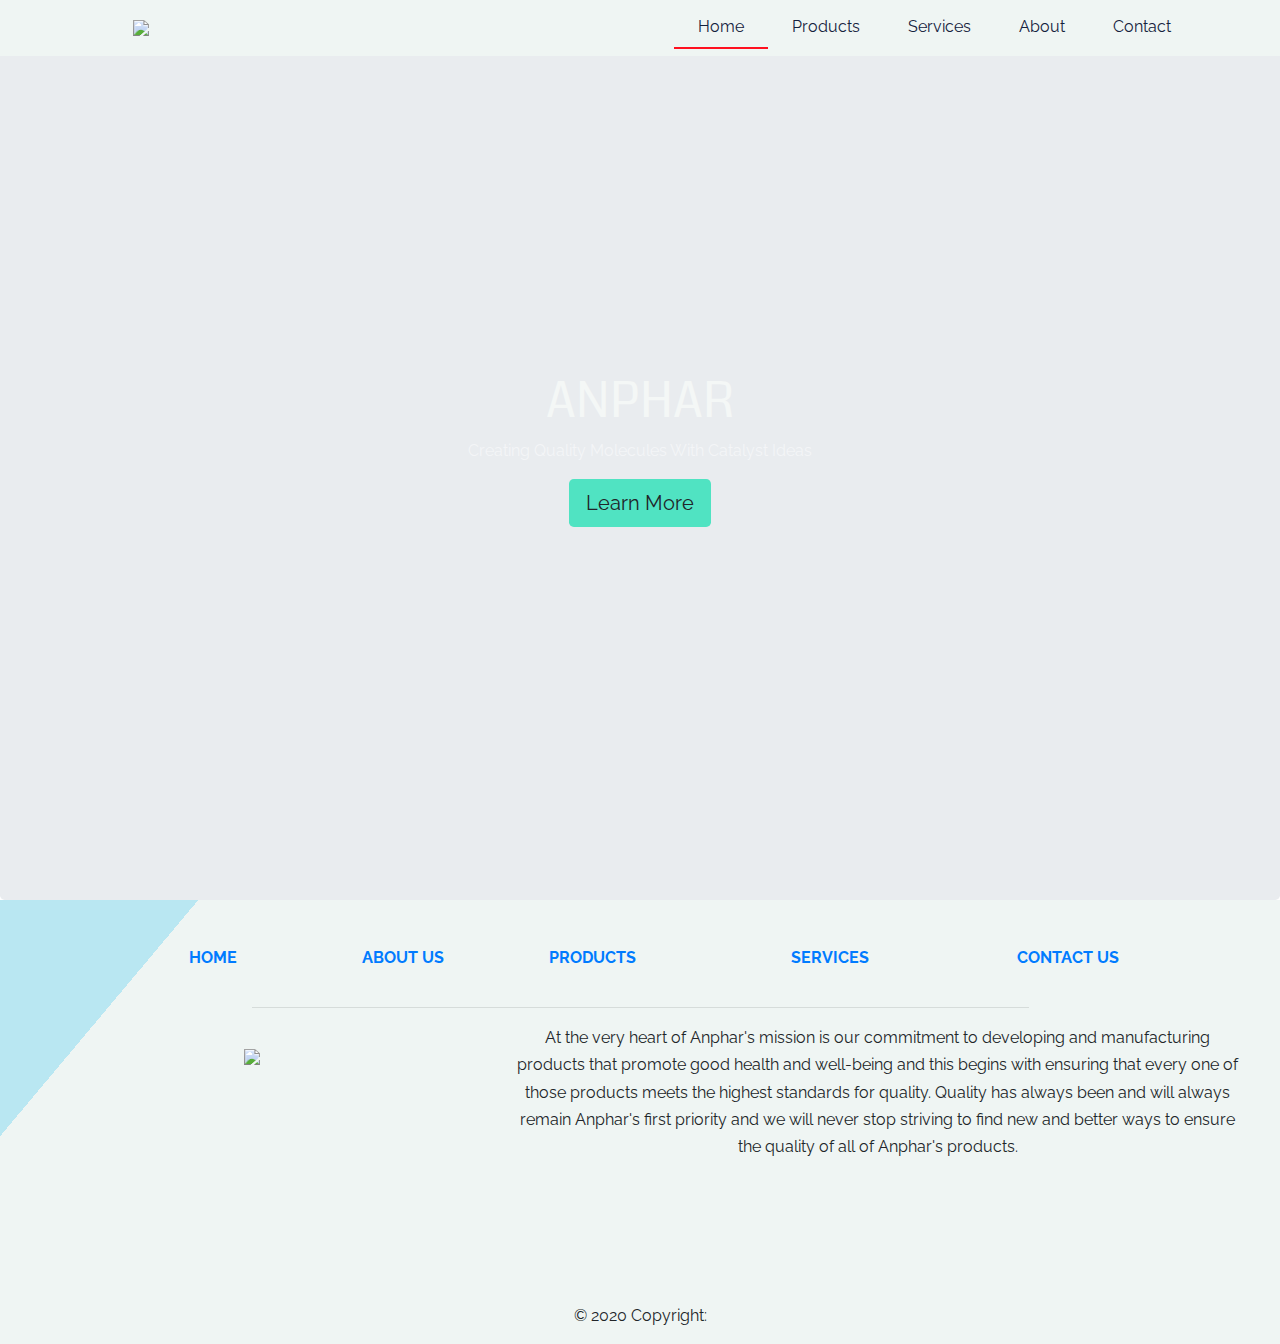
==== commit a40c0383: "sds" ====
--- a/index.html
+++ b/index.html
@@ -23,7 +23,7 @@
 <body id="home">
 
   <!-- Navigation -->
-  <nav  class="navbar navbar-expand-lg navbarNav fixed-top m-0 p-0">
+  <nav class="navbar navbar-expand-lg navbarNav fixed-top m-0 p-0">
     <div class="container">
       <a class="navbar-brand navLogo p-0 m-0" href="index.html">
         <h1 class=" text-center logo-text ">
@@ -38,7 +38,7 @@
   </button>
       <div class="collapse navbar-collapse" id="navbarResponsive">
         <ul class="navbar-nav ml-auto">
-          <li class="nav-item current">
+          <li class="nav-item active">
             <a class="nav-link px-4" href="#home">Home
             
             </a>
@@ -222,7 +222,7 @@
 
   <script src="vendor/jquery/jquery.min.js"></script>
   <script src="vendor/bootstrap/js/bootstrap.bundle.min.js"></script>
-  <script src="index.js"></script>
+
 
 </body>
 
--- a/css/style.css
+++ b/css/style.css
@@ -17,20 +17,12 @@
   padding-left: 1em;
 }
 
-#top-nav {
-  /* position: fixed; */
-  /* top: 0; */
-  /* width: 100%; */
-  /* display: block;1 */
-  transition: top 0.3s;
-}
-
 .navLogo {
   width: 10%;
 }
 
 .navbarNav{
-  background-color: #172A3A;
+  background-color: #eff5f3;
   
 }
 
@@ -39,7 +31,7 @@
 }
 
 .nav-link{
-color: #EAF2D7;
+color: #14213d;
 }
 .nav-link:hover{
   color: #FF101F;
@@ -49,7 +41,7 @@
   color: #F4F7F6;
   }
 
-  .current{
+  .active{
     border-bottom: 2px #FF101F solid;
   
   }
@@ -63,7 +55,6 @@
 
 .bg-img {
   background-image: url('../Images/bg-atom.png');
- 
   background-position: center;
   background-repeat: no-repeat;
   background-size: cover;
@@ -74,17 +65,12 @@
 
 
 .bg-doc{
-  height: 91vh;
-  background: url('../Images/bg-cap.jpg'), url('../Images/bgp.jpg');
-  background-attachment: scroll, fixed;
+  background: url('../Images/bgg-doc.jpg');
   background-position: center;
-  background-repeat:  no-repeat;
-  background-size:  cover;
-  
-}
-
-.life{
-  color: #04dbe3;
+  background-repeat: no-repeat;
+  background-size: cover;
+  height: 80vh;
+  
 }
 
 .bod{
@@ -92,28 +78,14 @@
 
 }
 
-#about{
-  /* background: url('../Images/bg-cap.jpg'),url('../Images/bgp.jpg');
-  background-attachment: scroll, fixed;
-  background-position: center, center;
-  background-repeat: no-repeat, no-repeat;
-  background-size: cover, cover; */
- 
-}
-
-.abs-abt{
-  position: absolute;
-  right: 20px;
-}
-
 button{
   align-self: center;
 }
 
 
 .board{
-  /* background: rgb(185,231,242);
-background: linear-gradient(-50deg, rgba(185,231,242,1) 16%, rgba(239,245,243,1) 16%, rgba(239,245,243,1) 84%, rgba(185,231,242,1) 84%); */
+  background: rgb(185,231,242);
+background: linear-gradient(-50deg, rgba(185,231,242,1) 16%, rgba(239,245,243,1) 16%, rgba(239,245,243,1) 84%, rgba(185,231,242,1) 84%);
 
   /* height: 60vh; */
   height: auto;
@@ -132,8 +104,8 @@
 
 
 #contact{
-  /* background: rgb(239,245,243);
-  background: linear-gradient(-50deg, rgba(239,245,243,1) 63%, rgba(185,231,242,1) 63%);   */
+  background: rgb(239,245,243);
+  background: linear-gradient(-50deg, rgba(239,245,243,1) 63%, rgba(185,231,242,1) 63%);  
 }
 
 .btn-main{
@@ -142,53 +114,52 @@
 
 #products {
 
-  background: url('../Images/bgp.jpg');
-  background-attachment: fixed;
+
+ 
+
+  background: rgb(185,231,242);
+  background: linear-gradient(-50deg, rgba(185,231,242,1) 41%, rgba(239,245,243,1) 41%);
   background-position: center;
   background-repeat: no-repeat;
   background-size: cover;
- 
-
-  /* background: rgb(185,231,242);
-  background: linear-gradient(-50deg, rgba(185,231,242,1) 41%, rgba(239,245,243,1) 41%); */
-
   
 
 }
 
 #quality{
-  /* background: rgb(239,245,243);
-background: linear-gradient(-50deg, rgba(239,245,243,1) 32%, rgba(185,231,242,1) 56%);
- */
-
+  background: rgb(239,245,243);
+background: linear-gradient(-50deg, rgba(239,245,243,1) 56%, rgba(185,231,242,1) 56%);
+background-position: center;
+background-repeat: no-repeat;
+background-size: cover;
 
 }
 
 .head-top{
-  /* background: rgb(41,46,50);
-background: linear-gradient(-45deg, rgba(41,46,50,1) 85%, rgba(185,231,242,1) 85%); */
+  background: rgb(41,46,50);
+background: linear-gradient(-45deg, rgba(41,46,50,1) 85%, rgba(185,231,242,1) 85%);
 
 }
 
 
 #conduct{
-  /* background: rgb(185,231,242);
-background: linear-gradient(-50deg, rgba(185,231,242,1) 9%, rgba(239,245,243,1) 9%, rgba(239,245,243,1) 82%, rgba(185,231,242,1) 82%); */
+  background: rgb(185,231,242);
+background: linear-gradient(-50deg, rgba(185,231,242,1) 9%, rgba(239,245,243,1) 9%, rgba(239,245,243,1) 82%, rgba(185,231,242,1) 82%);
 }
 
 
 #value{
-  /* background: rgb(185,231,242);
-background: linear-gradient(-50deg, rgba(185,231,242,1) 22%, rgba(239,245,243,1) 22%, rgba(239,245,243,1) 92%, rgba(185,231,242,1) 92%); */
+  background: rgb(185,231,242);
+background: linear-gradient(-50deg, rgba(185,231,242,1) 22%, rgba(239,245,243,1) 22%, rgba(239,245,243,1) 92%, rgba(185,231,242,1) 92%);
 }
 #env{
-  /* background: rgb(185,231,242);
-background: linear-gradient(-50deg, rgba(185,231,242,1) 47%, rgba(239,245,243,1) 47%); */
+  background: rgb(185,231,242);
+background: linear-gradient(-50deg, rgba(185,231,242,1) 47%, rgba(239,245,243,1) 47%);
 }
 
 footer{
-  /* background: rgb(239,245,243);
-background: linear-gradient(-50deg, rgba(239,245,243,1) 88%, rgba(185,231,242,1) 88%); */
+  background: rgb(239,245,243);
+background: linear-gradient(-50deg, rgba(239,245,243,1) 88%, rgba(185,231,242,1) 88%);
 }
 
 details[open] summary ~ * {
@@ -244,38 +215,7 @@
 }
 
 
-/* Tabs*/
-section {
-    padding: 25px 5px;
-}
-
-
-.tabs{
-  background: #f8f9fb;
-  padding: 50px 120px;
-}
-
-
-
-.lined .nav-link {
-  border: none;
-  
-  color: #172A3A;
-  border-bottom: 3px solid transparent;
-}
-.lined .nav-link:hover{
-  color: #2b90d9;
-}
-.lined .nav-link:hover {
-  border: none;
-  border-bottom: 3px solid transparent;
-}
-
-.lined .nav-link.active {
-  background: none;
-  color: #555;
-  border-color: #2b90d9;
-}
+
 
 
 /* =========== contact form  ======================== */
@@ -285,11 +225,6 @@
 .contact-form .form-field {
   position: relative;
   margin: 32px 0;
-}
-
-.contact-form input , 
-.contact-form textarea{
-  background-color: transparent;
 }
 .contact-form .input-text {
   display: block;
@@ -360,33 +295,26 @@
     
   }
 
-  .about{
-    padding: 0;
+  /* .about{
+    padding: 5px;
     margin: 0 ;
-  }
-1
+  } */
+
 
   .card{
     width: 100%;
   }
   .bg-doc {
-    /* background: rgb(185,231,242);
-    background: linear-gradient(-50deg, rgba(185,231,242,1) 47%, rgba(239,245,243,1) 47%); */
-  font-size: x-small;
-    
+    background: rgb(185,231,242);
+    background: linear-gradient(-50deg, rgba(185,231,242,1) 47%, rgba(239,245,243,1) 47%);
+    height: auto;
+    margin: auto;
     
   }
   .bg-img{
     height: auto;
 
   }
-
-  
-.tabs{
-  
-  padding: 10px 10px;
-}
-
 
 
 }
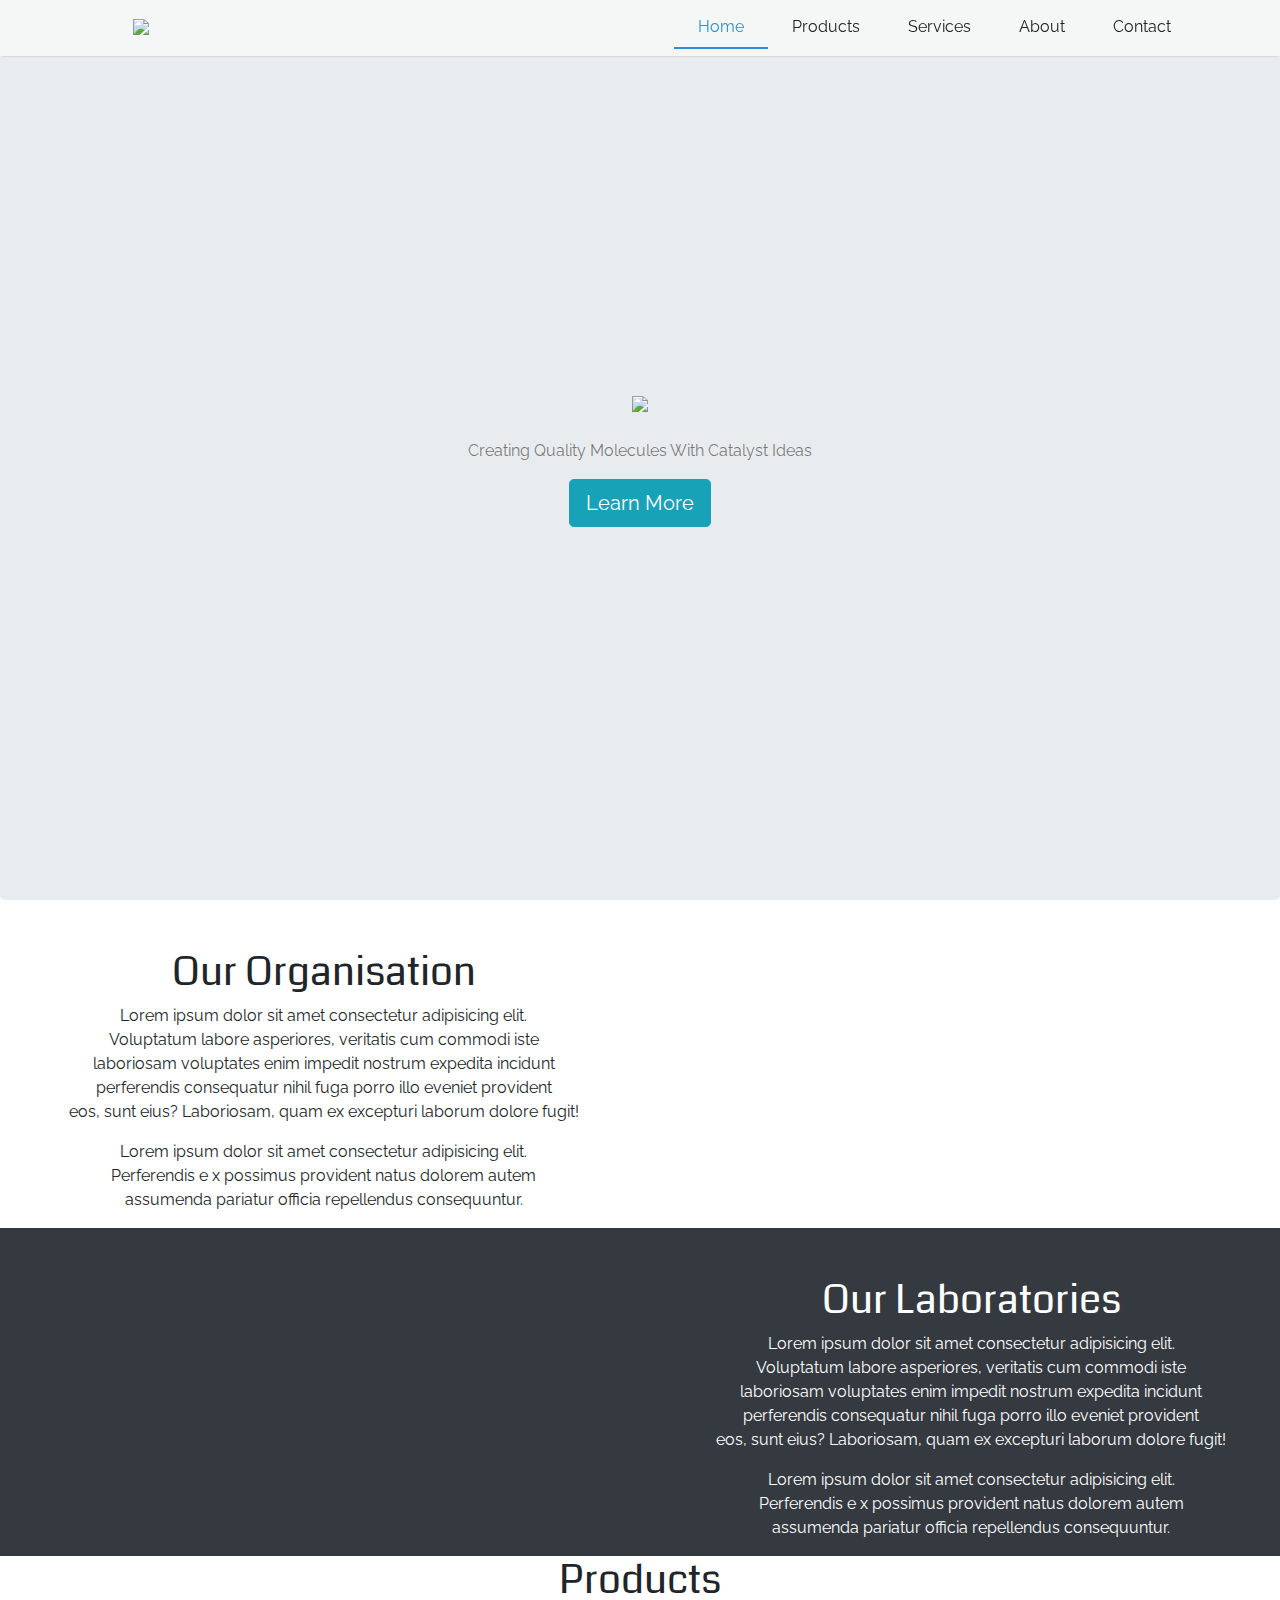
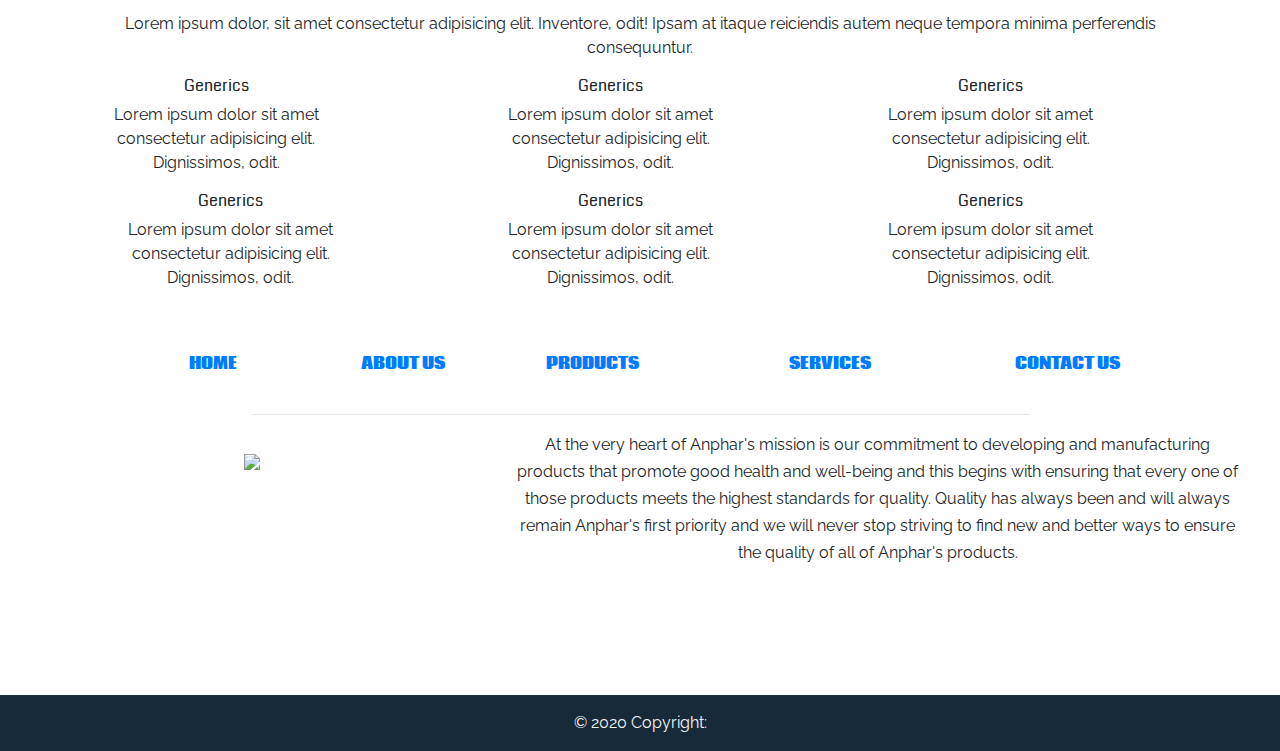
==== commit 617542eb: "landing page" ====
--- a/index.html
+++ b/index.html
@@ -23,24 +23,24 @@
 <body id="home">
 
   <!-- Navigation -->
-  <nav class="navbar navbar-expand-lg navbarNav fixed-top m-0 p-0">
+  <nav id="navbar" class="navbar navbar-expand-lg navbarNav  fixed-top m-0 p-0">
     <div class="container">
       <a class="navbar-brand navLogo p-0 m-0" href="index.html">
         <h1 class=" text-center logo-text ">
 
-          <img src="images/Anphar-vlogo.png" class="img-fluid " />
+          <img src="images/anphar_vlogo.png" class="img-fluid " />
 
         </h1>
       </a>
       <button class="navbar-toggler navbar-light" type="button" data-toggle="collapse" data-target="#navbarResponsive"
-      aria-controls="navbarResponsive" aria-expanded="false" aria-label="Toggle navigation">
-      <span class="navbar-toggler-icon"> </span>
-  </button>
+        aria-controls="navbarResponsive" aria-expanded="false" aria-label="Toggle navigation">
+        <span class="navbar-toggler-icon"> </span>
+      </button>
       <div class="collapse navbar-collapse" id="navbarResponsive">
         <ul class="navbar-nav ml-auto">
-          <li class="nav-item active">
+          <li class="nav-item current">
             <a class="nav-link px-4" href="#home">Home
-            
+
             </a>
           </li>
           <li class="nav-item">
@@ -69,13 +69,13 @@
         <div class="col-12 text-center">
           <h1 class=" text-center logo-text ">
             <span class="head" id="">
-              <!-- <img src="images/Anphar-name.png" class="log-img w-25 mt-auto mb-auto" /> -->
-              ANPHAR
+              <img src="images/anphar_name.png" class="log-img w-25 mt-auto mb-auto" />
+
             </span>
           </h1>
           <!-- <hr width="40%" id="hrjumbo"> -->
-          <p class="text-white-50 jump text-center ">Creating Quality Molecules With Catalyst Ideas</p>
-          <a href="about.html" class="btn btn-main btn-lg ">Learn More</a>
+          <p class="text-black-50 jump text-center ">Creating Quality Molecules With Catalyst Ideas</p>
+          <a href="about.html" class="btn btn-info btn-lg ">Learn More</a>
 
         </div>
       </div>
@@ -83,6 +83,115 @@
     </div>
   </div>
 
+
+
+  <section id="ourorg">
+    <div class="container-fluid pr-0">
+      <div class="row ">
+        <div class="info-left p-0 col-12 col-md-6 text-center mt-5">
+          <h1>Our Organisation</h1>
+          <p class="">Lorem ipsum dolor sit amet consectetur adipisicing elit. <br>
+            Voluptatum labore asperiores, veritatis cum commodi iste <br>
+            laboriosam voluptates enim impedit nostrum expedita incidunt <br>
+            perferendis consequatur nihil fuga porro illo eveniet provident <br>
+            eos, sunt eius? Laboriosam, quam ex excepturi laborum dolore fugit!</p>
+          <p class=" d-none d-sm-block d-md-none d-lg-block">Lorem ipsum dolor sit amet consectetur adipisicing elit.
+            <br>
+            Perferendis e x possimus provident natus dolorem autem <br>
+            assumenda pariatur officia repellendus consequuntur.</p>
+        </div>
+        <div class="info-right p-0 col-12 col-md-6 float-right">
+          <img src="images/ref-com.jpg" class="img-fluid  float-right" alt="">
+        </div>
+      </div>
+  </section>
+
+  <section id="ourlabs" class="bg-dark">
+    <div class="container-fluid pr-0">
+      <div class="row ">
+        <div class="info-right p-0 col-12 col-md-6 ">
+          <img src="images/ref-lab.jpg" class="img-fluid  " alt="">
+        </div>
+        <div class="info-left   p-0 mt-5 col-12 col-md-6 text-white text-center">
+          <h1>Our Laboratories</h1>
+          <p class="">Lorem ipsum dolor sit amet consectetur adipisicing elit. <br>
+            Voluptatum labore asperiores, veritatis cum commodi iste <br>
+            laboriosam voluptates enim impedit nostrum expedita incidunt <br>
+            perferendis consequatur nihil fuga porro illo eveniet provident <br>
+            eos, sunt eius? Laboriosam, quam ex excepturi laborum dolore fugit!</p>
+          <p class=" d-none d-sm-block d-md-none d-lg-block">Lorem ipsum dolor sit amet consectetur adipisicing elit.
+            <br>
+            Perferendis e x possimus provident natus dolorem autem <br>
+            assumenda pariatur officia repellendus consequuntur.</p>
+        </div>
+      </div>
+  </section>
+
+
+  <section id="prod-intro">
+    <div class="container text-center">
+      <h1 >
+        Products
+      </h1>
+      <p>Lorem ipsum dolor, sit amet consectetur adipisicing elit. Inventore, odit! Ipsam at itaque reiciendis autem neque tempora minima perferendis consequuntur.</p>
+      <div class="row flex-wrap justify-content-around">
+      <div class="p-card col-4">
+        <div class="col-2">
+          <i class="fa fa-bell fa-3x" aria-hidden="true"></i>
+        </div>
+        <div class="col-9">
+          <h6>Generics</h6>
+          <p>Lorem ipsum dolor sit amet consectetur adipisicing elit. Dignissimos, odit.</p>
+        </div>
+      </div>
+      <div class="p-card col-4">
+        <div class="col-2">
+          <i class="fa fa-bell" aria-hidden="true"></i>
+        </div>
+        <div class="col-10">
+          <h6>Generics</h6>
+          <p>Lorem ipsum dolor sit amet consectetur adipisicing elit. Dignissimos, odit.</p>
+        </div>
+      </div>
+      <div class="p-card col-4">
+        <div class="col-2">
+          <i class="fa fa-bell" aria-hidden="true"></i>
+        </div>
+        <div class="col-10 col-4">
+          <h6>Generics</h6>
+          <p>Lorem ipsum dolor sit amet consectetur adipisicing elit. Dignissimos, odit.</p>
+        </div>
+      </div>
+      <div class="p-card col-4">
+        <div class="col-2">
+          <i class="fa fa-bell" aria-hidden="true"></i>
+        </div>
+        <div class="col-10">
+          <h6>Generics</h6>
+          <p>Lorem ipsum dolor sit amet consectetur adipisicing elit. Dignissimos, odit.</p>
+        </div>
+      </div>
+      <div class="p-card col-4">
+        <div class="col-2">
+          <i class="fa fa-bell" aria-hidden="true"></i>
+        </div>
+        <div class="col-10">
+          <h6>Generics</h6>
+          <p>Lorem ipsum dolor sit amet consectetur adipisicing elit. Dignissimos, odit.</p>
+        </div>
+      </div>
+      <div class="p-card col-4">
+        <div class="col-2">
+          <i class="fa fa-bell" aria-hidden="true"></i>
+        </div>
+        <div class="col-10">
+          <h6>Generics</h6>
+          <p>Lorem ipsum dolor sit amet consectetur adipisicing elit. Dignissimos, odit.</p>
+        </div>
+      </div>
+      </div>
+    </div>
+  </section>
 
   <!-- Footer -->
   <footer class="page-footer font-small indigo">
@@ -147,7 +256,7 @@
           <a class="navbar-brand" href="#home">
             <h1 class=" text-center logo-text ">
               <span id="">
-                <img src="images/ANPHAR-Whole.png" class="log-img w-50 mt-auto mb-auto" />
+                <img src="images/anphar_whole.png" class="log-img w-50 mt-auto mb-auto" />
 
               </span>
             </h1>
@@ -208,8 +317,6 @@
 
       </div>
       <!-- Grid row-->
-      <div class="footer-copyright text-center py-3">© 2020 Copyright:
-      </div>
       <!-- Copyright -->
     </div>
 
@@ -218,11 +325,13 @@
   <!-- Footer -->
 
 
+  <div class="footer-copyright text-center text-light py-3">© 2020 Copyright:
+  </div>
 
 
   <script src="vendor/jquery/jquery.min.js"></script>
   <script src="vendor/bootstrap/js/bootstrap.bundle.min.js"></script>
-
+  <script src="index.js"></script>
 
 </body>
 
--- a/css/style.css
+++ b/css/style.css
@@ -1,52 +1,70 @@
 
 @import url('https://fonts.googleapis.com/css2?family=Coda&family=Raleway:wght@500&display=swap');
 
+@import url('https://fonts.googleapis.com/css2?family=Mirza:wght@400;500;600&display=swap');
 
 html {
   scroll-behavior: smooth;
+  
+width:100%;
+height:100%;
 }
 
 body{
   /* font-family: 'Coda', cursive; */
   font-family:'Raleway', sans-serif;
-
+  width:100%;
+  height:100%;
   /* font-size: .9rem; */
   
 }
+h1, h2, h3, h4, h5, h6{
+  font-family: 'Coda', cursive;
+}
+
+/* ============================================= Navbar ============================== */
 #logo {
   padding-left: 1em;
 }
 
+#navbar {
+  transition: top 0.5s;
+  background-color: #F4F7F6;
+  
+}
+
 .navLogo {
   width: 10%;
 }
 
 .navbarNav{
-  background-color: #eff5f3;
-  
-}
+  background-color: #172A3A;
+  box-shadow: 0 2px 2px -2px rgba(0,0,0,.25);
+}
+
+
 
 .jumbotron {
   margin-bottom: 0;
 }
 
 .nav-link{
-color: #14213d;
+color: #222;
 }
 .nav-link:hover{
-  color: #FF101F;
-}
-
-.head-top .nav-link{
-  color: #F4F7F6;
-  }
-
-  .active{
-    border-bottom: 2px #FF101F solid;
-  
-  }
+  color: #2b90d9;
+}
+.current .nav-link{
+  color: #2b90d9;
+}
+
+.current{
+    border-bottom: 2px #2b90d9 solid;
+  
+}
+
+/* ==================================== Landing Banner ================================== */
 .head{
-  
   font-family: 'Coda', cursive;
   color: #F4F7F6;
   font-size: 3rem;
@@ -54,43 +72,62 @@
 
 
 .bg-img {
-  background-image: url('../Images/bg-atom.png');
+  background-image: url('../Images/iobg4.png');
   background-position: center;
   background-repeat: no-repeat;
   background-size: cover;
+  height: 100vh;
   /* color: #fff; */
+  /* height: auto; */
+}
+
+/* =============================================About page Banner============================================ */
+
+.bg-doc{
   height: 100vh;
-  /* height: auto; */
-}
-
-
-.bg-doc{
-  background: url('../Images/bgg-doc.jpg');
-  background-position: center;
-  background-repeat: no-repeat;
-  background-size: cover;
-  height: 80vh;
-  
-}
-
+  background: url('../Images/bg-cap.png'), url('../Images/bgp.jpg');
+  background-attachment: fixed, fixed;
+  background-position: center;
+  background-repeat:  no-repeat;
+  background-size:  cover;
+  
+}
+
+
+.abt-txt{
+  border-radius: 20px;
+  background-color: rgba(68,193,239,.3);
+}
+
+/* ============================================== Board of directors ====================== */
+
+.board{
+ 
+  background: #eeeeee;
+  background-attachment:  fixed;
+  background-position: center;
+  background-repeat:  no-repeat;
+  background-size: cover;
+  height: 90vh ;
+  padding-top: 2%;
+  
+  /* height: 60vh; */
+  
+}
 .bod{
-color: #14213d;
-
-}
-
-button{
+  color: #14213d;
+
+}
+
+button {
   align-self: center;
 }
 
 
-.board{
-  background: rgb(185,231,242);
-background: linear-gradient(-50deg, rgba(185,231,242,1) 16%, rgba(239,245,243,1) 16%, rgba(239,245,243,1) 84%, rgba(185,231,242,1) 84%);
-
-  /* height: 60vh; */
-  height: auto;
-  padding-top: 2%;
-  
+.bod-card{
+  background: #F4F7F6;
+  border: #000 1px solid;
+  padding-top: 15px;
 }
 
 .card{
@@ -102,65 +139,56 @@
   flex-wrap: nowrap;
 }
 
-
-#contact{
-  background: rgb(239,245,243);
-  background: linear-gradient(-50deg, rgba(239,245,243,1) 63%, rgba(185,231,242,1) 63%);  
-}
-
-.btn-main{
-  background-color: #50e3c2;
-}
-
-#products {
-
-
- 
-
-  background: rgb(185,231,242);
-  background: linear-gradient(-50deg, rgba(185,231,242,1) 41%, rgba(239,245,243,1) 41%);
+.glyphicon {  margin-bottom: 10px;margin-right: 10px;}
+
+small {
+display: block;
+line-height: 1.428571429;
+color: #999;
+}
+
+.card-img{
+  object-fit: cover;
+}
+
+
+/* ========================================== Tabs========================================= */
+
+.tabs{
+  background: url('../Images/parlx-bg-tab.jpg');
+  background-attachment: fixed;
+  background-size: cover;
   background-position: center;
   background-repeat: no-repeat;
-  background-size: cover;
-  
-
-}
-
-#quality{
-  background: rgb(239,245,243);
-background: linear-gradient(-50deg, rgba(239,245,243,1) 56%, rgba(185,231,242,1) 56%);
-background-position: center;
-background-repeat: no-repeat;
-background-size: cover;
-
-}
-
-.head-top{
-  background: rgb(41,46,50);
-background: linear-gradient(-45deg, rgba(41,46,50,1) 85%, rgba(185,231,242,1) 85%);
-
-}
-
-
-#conduct{
-  background: rgb(185,231,242);
-background: linear-gradient(-50deg, rgba(185,231,242,1) 9%, rgba(239,245,243,1) 9%, rgba(239,245,243,1) 82%, rgba(185,231,242,1) 82%);
-}
-
-
-#value{
-  background: rgb(185,231,242);
-background: linear-gradient(-50deg, rgba(185,231,242,1) 22%, rgba(239,245,243,1) 22%, rgba(239,245,243,1) 92%, rgba(185,231,242,1) 92%);
-}
-#env{
-  background: rgb(185,231,242);
-background: linear-gradient(-50deg, rgba(185,231,242,1) 47%, rgba(239,245,243,1) 47%);
-}
-
-footer{
-  background: rgb(239,245,243);
-background: linear-gradient(-50deg, rgba(239,245,243,1) 88%, rgba(185,231,242,1) 88%);
-}
+  padding: 120px 120px;
+  height: auto;
+}
+
+.box-tab{
+  background-color: rgba(248,	249,	251, .85);
+  border-radius: 5%;
+}
+
+.lined .nav-link {
+  border: none;
+  
+  color: #172A3A;
+  border-bottom: 3px solid transparent;
+}
+.lined .nav-link:hover{
+  color: #2b90d9;
+}
+.lined .nav-link:hover {
+  border: none;
+  border-bottom: 3px solid transparent;
+}
+.lined .nav-link.active {
+  background: none;
+  color: #555;
+  border-color: #2b90d9;
+}
+
+/* ===========================Tabs Content ==================== */
 
 details[open] summary ~ * {
   animation: open 0.3s ease-in-out;
@@ -215,6 +243,25 @@
 }
 
 
+/* Tabs*/
+/* section {
+    padding: 25px 5px;
+} */
+
+
+
+
+/* ============================================= Contact ============================================== */
+
+#contact{
+ 
+  background: url('../Images/bgp.jpg');
+  background-attachment: fixed;
+  background-position: center;
+  background-repeat: no-repeat;
+  background-size: cover;
+ 
+}
 
 
 
@@ -225,6 +272,11 @@
 .contact-form .form-field {
   position: relative;
   margin: 32px 0;
+}
+
+.contact-form input , 
+.contact-form textarea{
+  background-color: transparent;
 }
 .contact-form .input-text {
   display: block;
@@ -273,21 +325,31 @@
 }
 
 
-
-
-
-
-
-
-
-
-
-
-
-
-
-
-
+/* ==================================   Products   ===================================================== */
+
+#products {
+
+  background: url('../Images/bgp.jpg');
+  background-attachment: fixed;
+  background-position: center;
+  background-repeat: no-repeat;
+  background-size: cover;
+
+}
+
+
+
+
+/* ========================================= Footer ========================================================= */
+
+
+.footer-copyright{
+  background-color: #172A3A;
+}
+
+
+
+/* =========================================== MEDIA QUERIES =========================== */
 
 @media all and (max-width: 880px) {
   .d-flex{
@@ -295,50 +357,64 @@
     
   }
 
-  /* .about{
-    padding: 5px;
+  .about{
+    padding: 0;
     margin: 0 ;
-  } */
-
+  }
 
   .card{
     width: 100%;
   }
   .bg-doc {
-    background: rgb(185,231,242);
-    background: linear-gradient(-50deg, rgba(185,231,242,1) 47%, rgba(239,245,243,1) 47%);
+    /* background: rgb(185,231,242);
+    background: linear-gradient(-50deg, rgba(185,231,242,1) 47%, rgba(239,245,243,1) 47%); */
+  font-size: x-small;
+  
+  .board{
     height: auto;
-    margin: auto;
-    
+  }
+  
   }
   .bg-img{
-    height: auto;
-
-  }
-
-
-}
-
-@media all and (max-width: 575px)  {
-
-  .card-img{
-    width: 80vh;
-  }
-  
-
-}
-
-
-
-
-.glyphicon {  margin-bottom: 10px;margin-right: 10px;}
-
-small {
-display: block;
-line-height: 1.428571429;
-color: #999;
-}
-
-.card-img{
-  object-fit: cover;
-}
+    height: 80vh;
+
+  }
+  
+  
+.tabs{
+  
+  padding: 10px 10px;
+}
+
+
+
+}
+
+@media all and (max-width: 992px)  {
+  #navbar{
+
+    background: url('../Images/bgp.jpg');
+    background-repeat: no-repeat;
+  background-size: cover;
+  }
+
+  .current{
+    border-bottom: none;
+    text-decoration: underline 2px solid #2b90d9;
+
+  }
+  .abt-txt{
+    background-color: rgba(68,193,239,.8);
+    font-size: .9rem;
+  }
+  
+
+}
+
+@media all and (max-width: 400px){
+  .box-tab{
+    padding: 0;
+  }
+}
+
+
